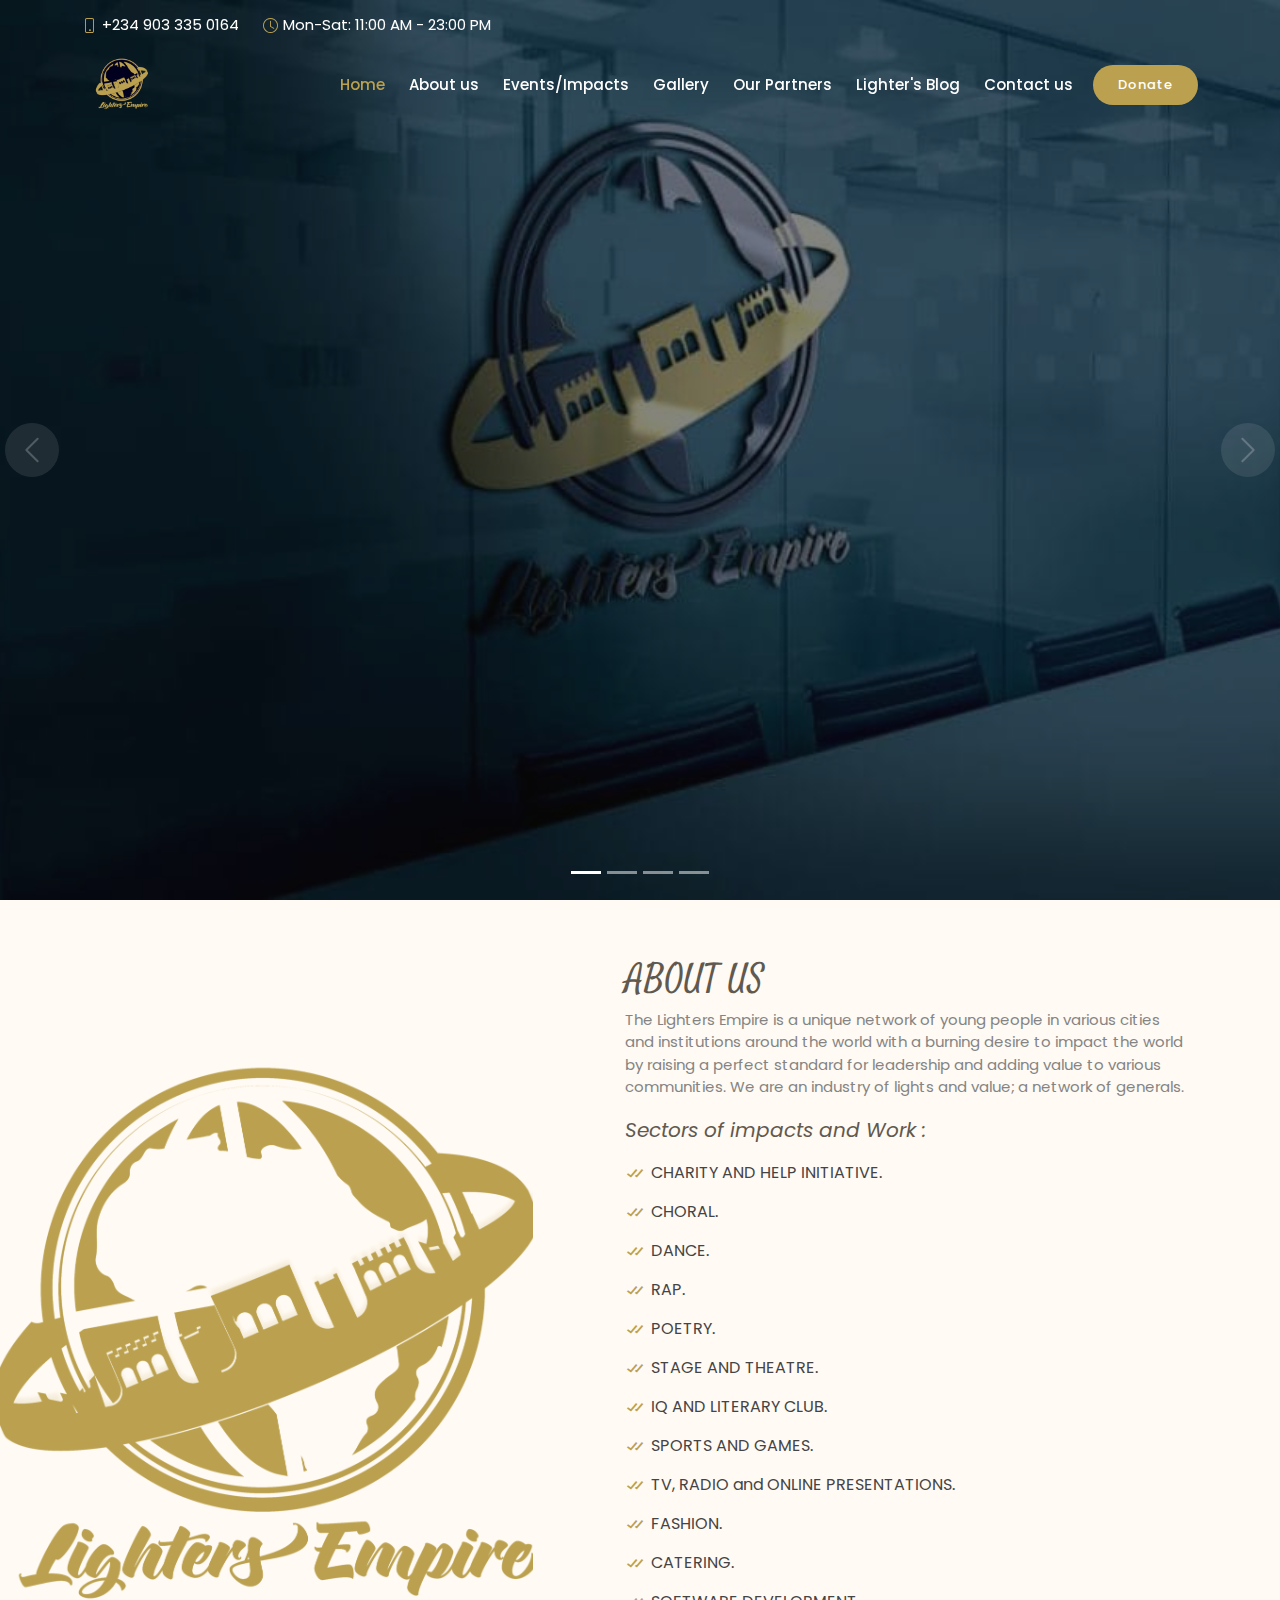
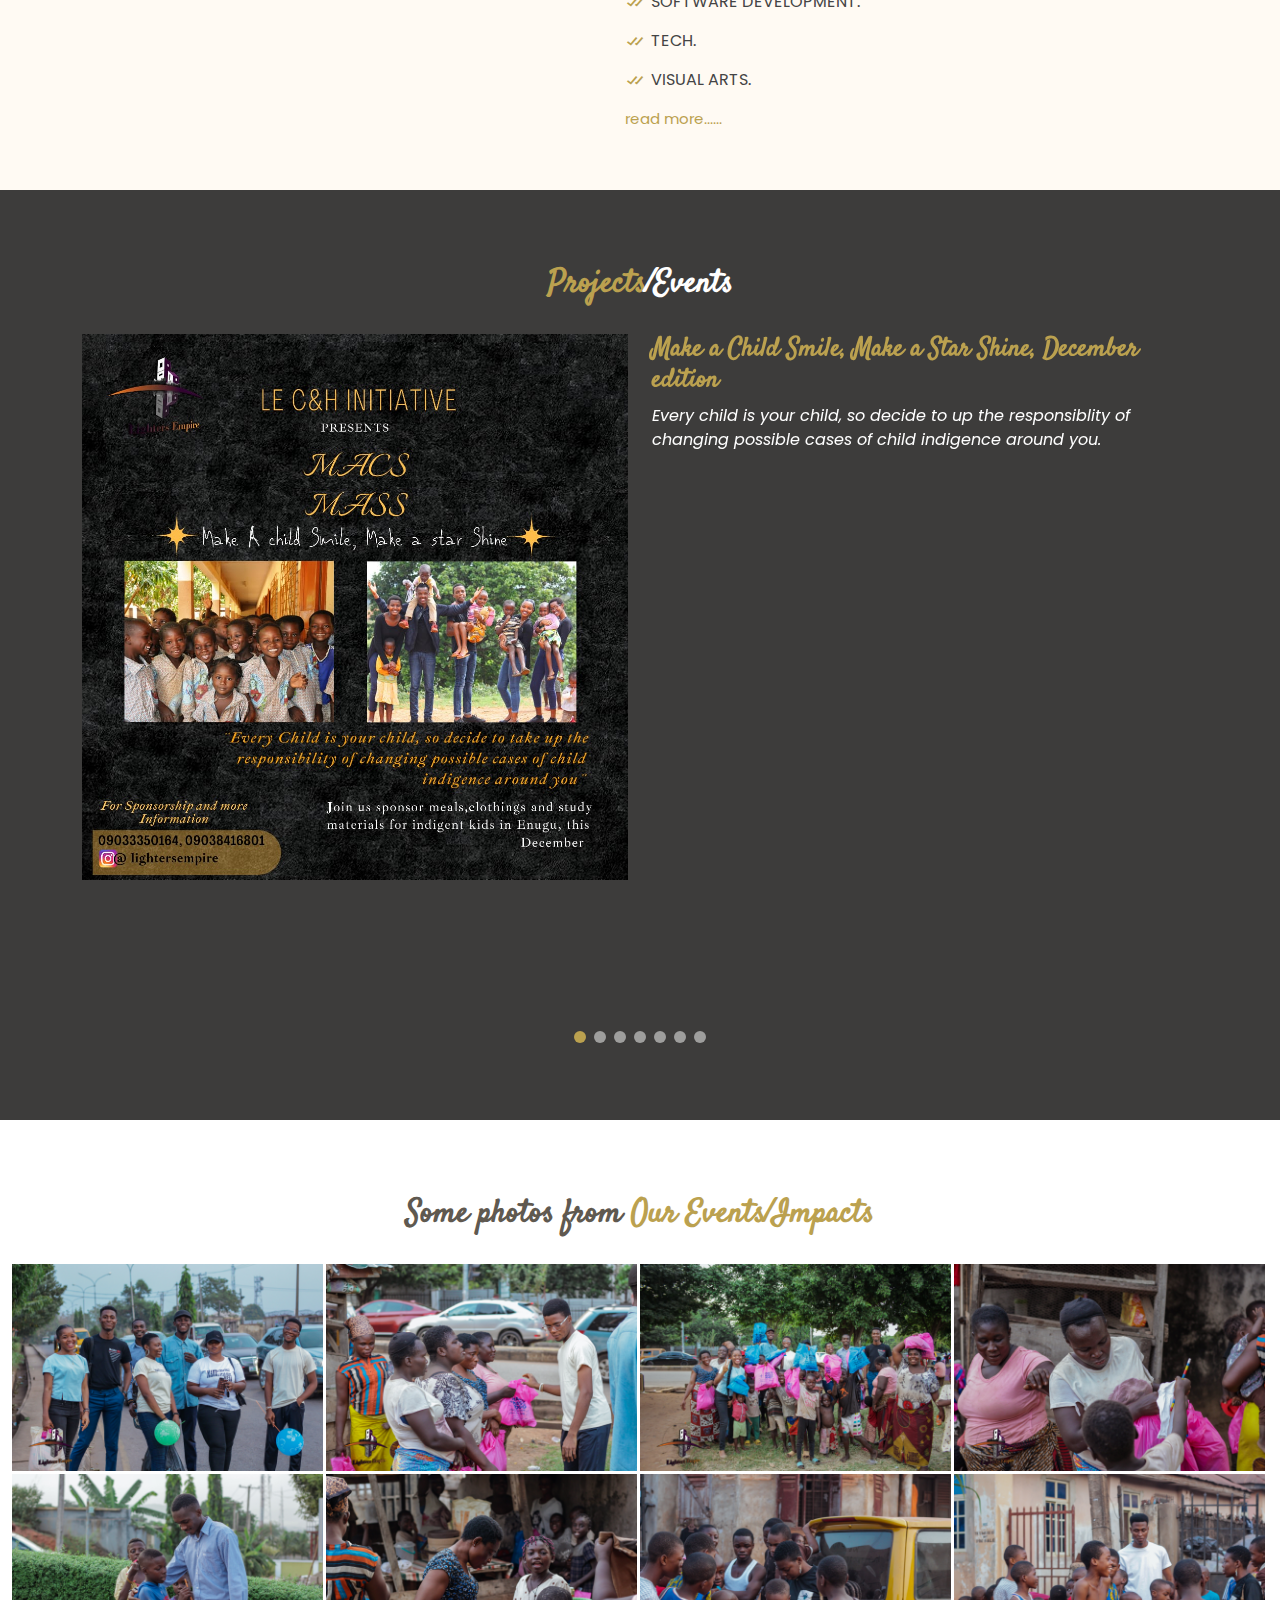
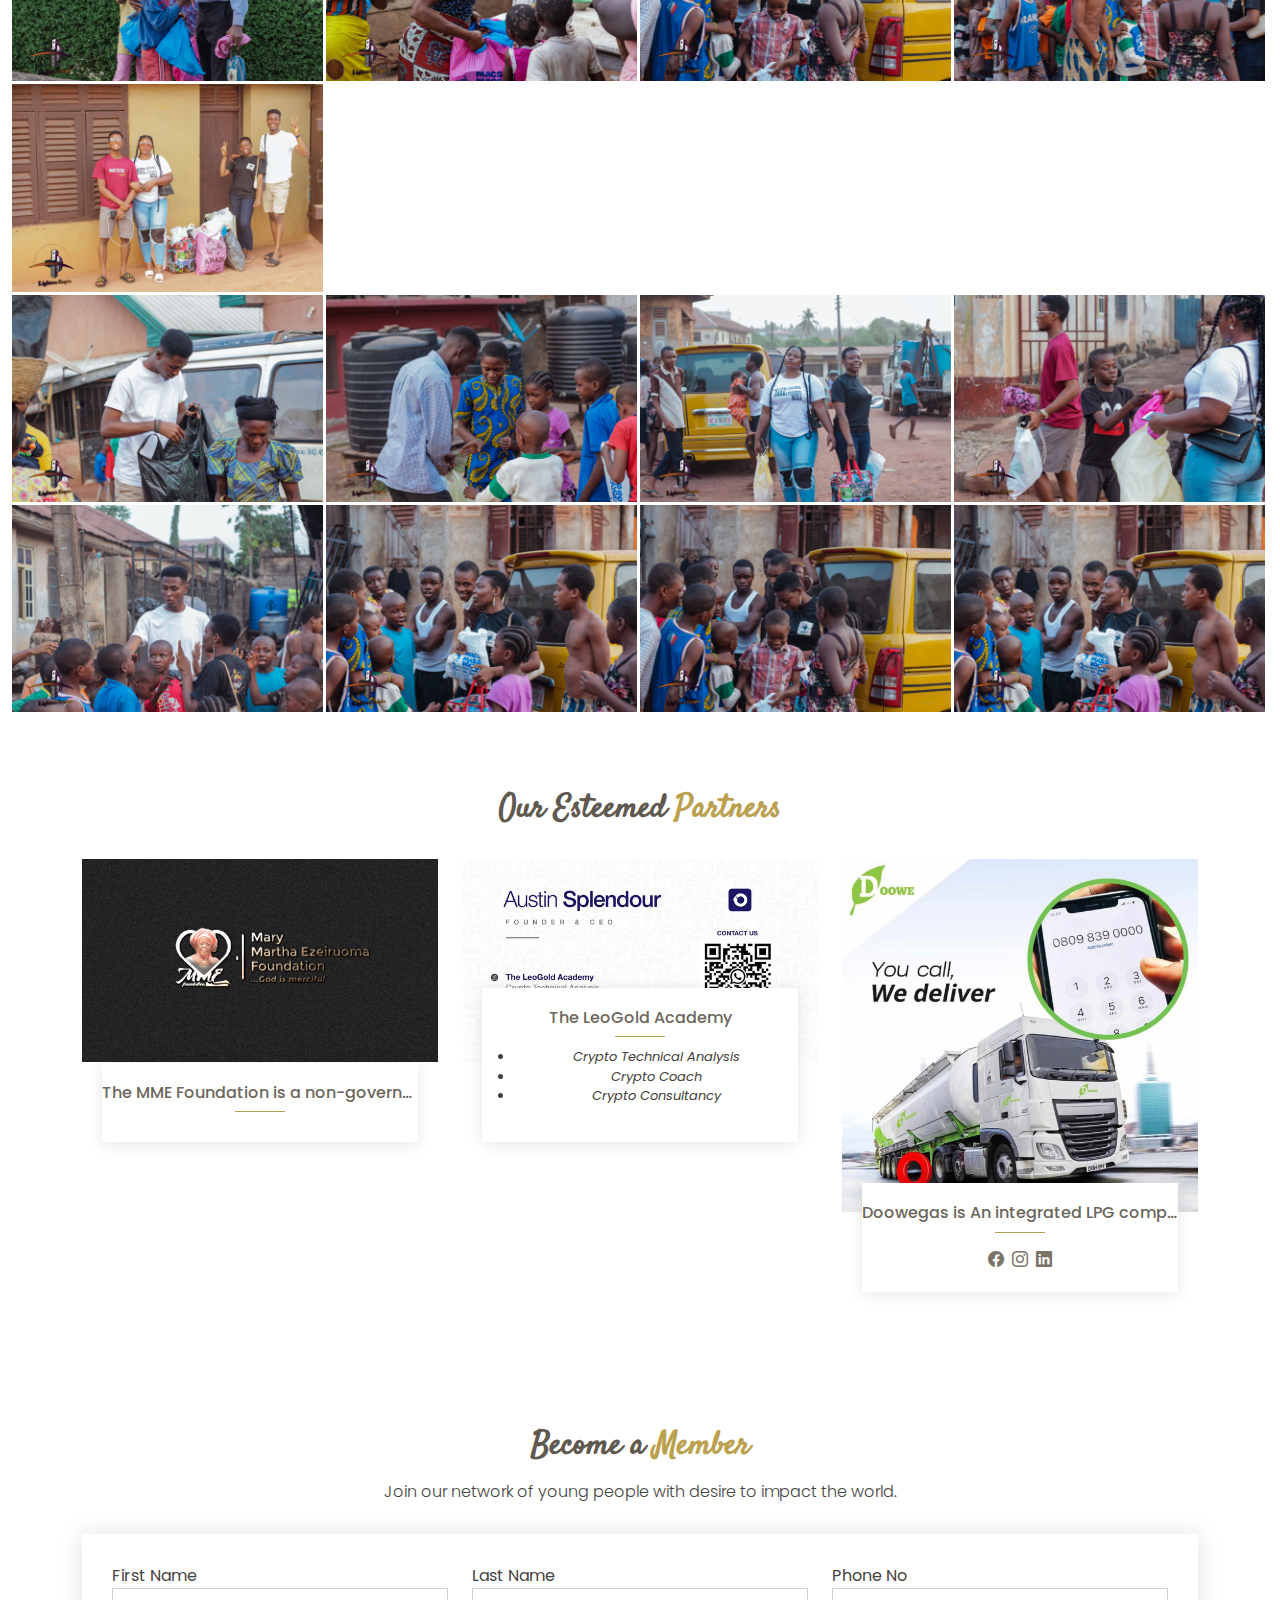
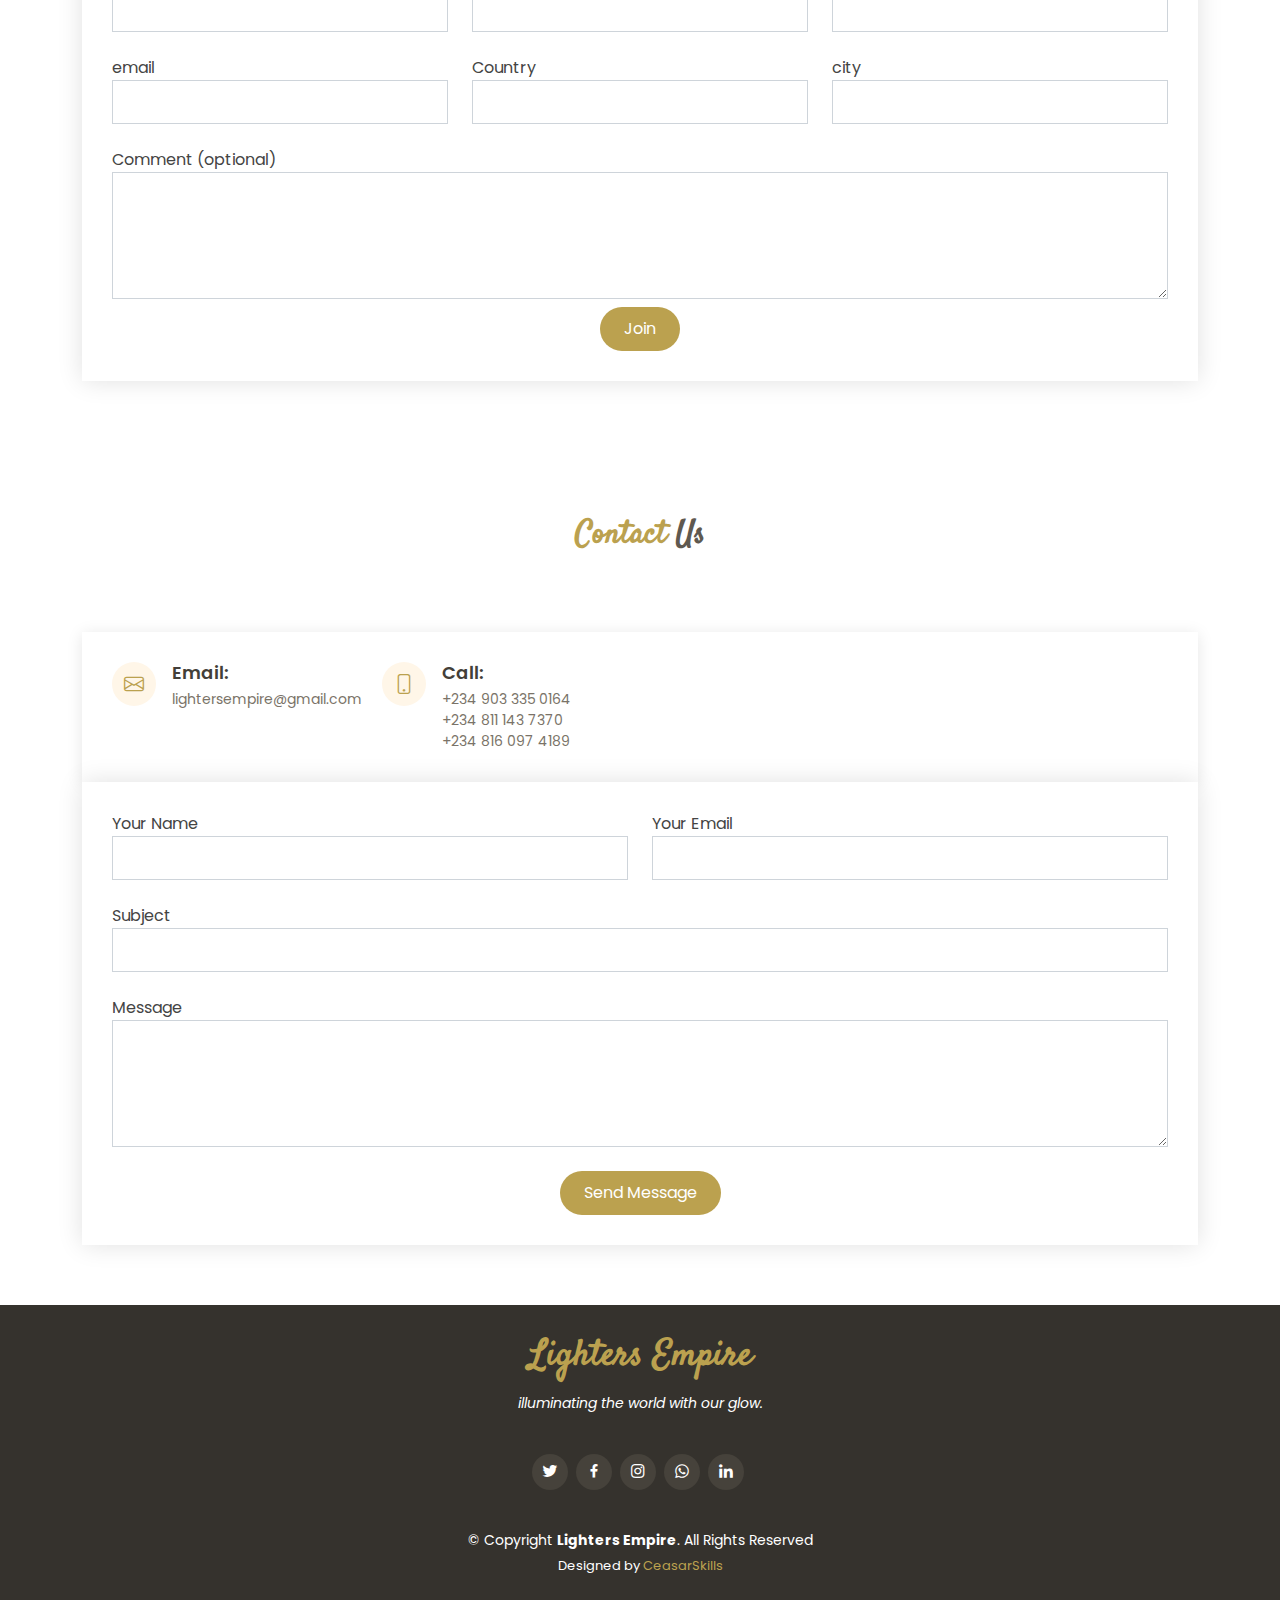
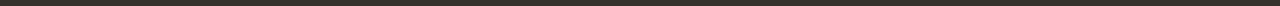
==== index.html @ b0be0401 "initial commit" ====
<!DOCTYPE html>
<html lang="en">

<head>
  <meta charset="utf-8">
  <meta content="width=device-width, initial-scale=1.0" name="viewport">

  <title>Lighters Empire</title>
  <meta content="" name="description">
  <meta content="" name="keywords">

  <!-- Favicons -->
  <link rel="apple-touch-icon" sizes="180x180" href="assets/img/apple-touch-icon.png">
  <link rel="icon" type="image/png" sizes="32x32" href="assets/img/favicon-32x32.png">
  <link rel="icon" type="image/png" sizes="16x16" href="assets/img/favicon-16x16.png">


  <!-- Google Fonts -->
  <link
    href="https://fonts.googleapis.com/css?family=Poppins:300,300i,400,400i,600,600i,700,700i|Satisfy|Comic+Neue:300,300i,400,400i,700,700i"
    rel="stylesheet">

  <!-- Vendor CSS Files -->
  <link href="assets/vendor/animate.css/animate.min.css" rel="stylesheet">
  <link href="assets/vendor/bootstrap/css/bootstrap.min.css" rel="stylesheet">
  <link href="assets/vendor/bootstrap-icons/bootstrap-icons.css" rel="stylesheet">
  <link href="assets/vendor/boxicons/css/boxicons.min.css" rel="stylesheet">
  <link href="assets/vendor/glightbox/css/glightbox.min.css" rel="stylesheet">
  <link href="assets/vendor/swiper/swiper-bundle.min.css" rel="stylesheet">

  <!-- Template Main CSS File -->
  <link href="assets/css/style.css" rel="stylesheet">

  <!-- =======================================================
  * Template Name: Delicious - v4.7.1
  * Template URL: https://bootstrapmade.com/delicious-free-restaurant-bootstrap-theme/
  * Author: BootstrapMade.com
  * License: https://bootstrapmade.com/license/
  ======================================================== -->
</head>

<body>

  <!-- ======= Top Bar ======= -->
  <section id="topbar" class="d-flex align-items-center fixed-top topbar-transparent">
    <div class="container-fluid container-xl d-flex align-items-center justify-content-center justify-content-lg-start">
      <i class="bi bi-phone d-flex align-items-center"><span>+234 903 335 0164</span></i>
      <i class="bi bi-clock ms-4 d-none d-lg-flex align-items-center"><span>Mon-Sat: 11:00 AM - 23:00 PM</span></i>
    </div>
  </section>

  <!-- ======= Header ======= -->
  <header id="header" class="fixed-top d-flex align-items-center header-transparent">
    <div class="container-fluid container-xl d-flex align-items-center justify-content-between">

      <div class="logo me-auto">
        <!-- <h1><a href="index.html"><img src="assets/img/new logo.png" alt="" srcset=""
              style="width:100px; height:80px;"></a></h1> -->
        <!-- Uncomment below if you prefer to use an image logo -->
        <a href="index.html"><img src="assets/img/LE2 (g)-1.png" alt="" class="img-fluid"></a>
      </div>

      <nav id="navbar" class="navbar order-last order-lg-0">
        <ul>
          <li><a class="nav-link scrollto active" href="#hero">Home</a></li>
          <li><a class="nav-link scrollto" href="About.html">About us</a></li>
          <li><a class="nav-link scrollto" href="#events">Events/Impacts</a></li>
          <li><a class="nav-link scrollto" href="#gallery">Gallery</a></li>
          <li><a class="nav-link scrollto" href="#partners">Our Partners</a></li>
          <li><a class="nav-link scrollto" href="#gallery">Lighter's Blog</a></li>
          <!-- <li class="dropdown"><a href="#"><span>Drop Down</span> <i class="bi bi-chevron-down"></i></a>
            <ul>
              <li><a href="#">Drop Down 1</a></li>
              <li class="dropdown"><a href="#"><span>Deep Drop Down</span> <i class="bi bi-chevron-right"></i></a>
                <ul>
                  <li><a href="#">Deep Drop Down 1</a></li>
                  <li><a href="#">Deep Drop Down 2</a></li>
                  <li><a href="#">Deep Drop Down 3</a></li>
                  <li><a href="#">Deep Drop Down 4</a></li>
                  <li><a href="#">Deep Drop Down 5</a></li>
                </ul>
              </li>
              <li><a href="#">Drop Down 2</a></li>
              <li><a href="#">Drop Down 3</a></li>
              <li><a href="#">Drop Down 4</a></li>
            </ul>
          </li> -->
          <li><a class="nav-link scrollto" href="#contact">Contact us</a></li>
        </ul>
        <i class="bi bi-list mobile-nav-toggle"></i>
      </nav><!-- .navbar -->

      <a href="#book-a-table" class="book-a-table-btn scrollto">Donate</a>

    </div>
  </header><!-- End Header -->

  <!-- ======= Hero Section ======= -->
  <section id="hero">
    <div class="hero-container">
      <div id="heroCarousel" data-bs-interval="5000" class="carousel slide carousel-fade" data-bs-ride="carousel">

        <ol class="carousel-indicators" id="hero-carousel-indicators"></ol>

        <div class="carousel-inner" role="listbox">

          <!-- Slide 1 -->
          <div class="carousel-item active" style=" background-image: url(assets/img/slide/lightersEmpire-bg1.jpg);">
            <div class="carousel-container">
              <div class="carousel-content">
                <!-- <h2 class="animate__animated animate__fadeInDown"><span>Delicious</span> Restaurant</h2>
                <p class="animate__animated animate__fadeInUp">Ut velit est quam dolor ad a aliquid qui aliquid. Sequi
                  ea ut et est quaerat sequi nihil ut aliquam. Occaecati alias dolorem mollitia ut. Similique ea
                  voluptatem. Esse doloremque accusamus repellendus deleniti vel. Minus et tempore modi architecto.</p>
                <div>
                  <a href="#menu" class="btn-menu animate__animated animate__fadeInUp scrollto">Our Menu</a>
                  <a href="#book-a-table" class="btn-book animate__animated animate__fadeInUp scrollto">Book a Table</a>
                </div> -->
              </div>
            </div>
          </div>

          <!-- Slide 2 -->
          <div class="carousel-item" style="background-image: url(assets/img/slide/_MG_2545.jpg);">
            <div class="carousel-container">
              <div class="carousel-content">
                <!-- <h2 class="animate__animated animate__fadeInDown">Lorem Ipsum Dolor</h2>
                <p class="animate__animated animate__fadeInUp">Ut velit est quam dolor ad a aliquid qui aliquid. Sequi
                  ea ut et est quaerat sequi nihil ut aliquam. Occaecati alias dolorem mollitia ut. Similique ea
                  voluptatem. Esse doloremque accusamus repellendus deleniti vel. Minus et tempore modi architecto.</p>
                <div>
                  <a href="#menu" class="btn-menu animate__animated animate__fadeInUp scrollto">Our Menu</a>
                  <a href="#book-a-table" class="btn-book animate__animated animate__fadeInUp scrollto">Book a Table</a>
                </div> -->
              </div>
            </div>
          </div>

          <!-- Slide 3 -->
          <div class="carousel-item" style="background-image: url(assets/img/slide/IMG_5822.jpg);">
            <div class="carousel-container">
              <div class="carousel-content">
                <!-- <h2 class="animate__animated animate__fadeInDown">Sequi ea ut et est quaerat</h2>
                <p class="animate__animated animate__fadeInUp">Ut velit est quam dolor ad a aliquid qui aliquid. Sequi
                  ea ut et est quaerat sequi nihil ut aliquam. Occaecati alias dolorem mollitia ut. Similique ea
                  voluptatem. Esse doloremque accusamus repellendus deleniti vel. Minus et tempore modi architecto.</p>
                <div>
                  <a href="#menu" class="btn-menu animate__animated animate__fadeInUp scrollto">Our Menu</a>
                  <a href="#book-a-table" class="btn-book animate__animated animate__fadeInUp scrollto">Book a Table</a>
                </div> -->
              </div>
            </div>
          </div>

          <!-- Slide 4 -->
          <div class="carousel-item" style="background-image: url(assets/img/slide/IMG_5807.jpg);">
            <div class="carousel-container">
              <div class="carousel-content">
                <!-- <h2 class="animate__animated animate__fadeInDown">Sequi ea ut et est quaerat</h2>
                            <p class="animate__animated animate__fadeInUp">Ut velit est quam dolor ad a aliquid qui aliquid. Sequi
                              ea ut et est quaerat sequi nihil ut aliquam. Occaecati alias dolorem mollitia ut. Similique ea
                              voluptatem. Esse doloremque accusamus repellendus deleniti vel. Minus et tempore modi architecto.</p>
                            <div>
                              <a href="#menu" class="btn-menu animate__animated animate__fadeInUp scrollto">Our Menu</a>
                              <a href="#book-a-table" class="btn-book animate__animated animate__fadeInUp scrollto">Book a Table</a>
                            </div> -->
              </div>
            </div>
          </div>

        </div>

        <a class="carousel-control-prev" href="#heroCarousel" role="button" data-bs-slide="prev">
          <span class="carousel-control-prev-icon bi bi-chevron-left" aria-hidden="true"></span>
        </a>

        <a class="carousel-control-next" href="#heroCarousel" role="button" data-bs-slide="next">
          <span class="carousel-control-next-icon bi bi-chevron-right" aria-hidden="true"></span>
        </a>

      </div>
    </div>
  </section><!-- End Hero -->

  <main id="main">

    <!-- ======= About Section ======= -->
    <section id="about" class="about">
      <div class="container-fluid">

        <div class="row">

          <div class="col-lg-5 align-items-stretch video-box"
            style='background-image: url("assets/img/20220707_114713.png");'>
            <!-- <a href="https://www.youtube.com/watch?v=jDDaplaOz7Q" class="venobox play-btn mb-4" data-vbtype="video"
              data-autoplay="true"></a> -->
          </div>

          <div class="col-lg-7 d-flex flex-column justify-content-center align-items-stretch">

            <div class="content">
              <h3>ABOUT US</strong></h3>
              <p>
                The Lighters Empire is a unique network of young people in various cities and institutions around the
                world with a burning desire to impact the world by raising a perfect standard for leadership and adding
                value to various communities. We are an industry of lights and value; a network of generals.
              </p>
              <p class="fst-italic" style="font-size: 20px; color: #5f5950">
                Sectors of impacts and Work :
              </p>
              <ul>
                <li><i class="bx bx-check-double"></i>CHARITY AND HELP INITIATIVE.</li>
                <li><i class="bx bx-check-double"></i>CHORAL.</li>
                <li><i class="bx bx-check-double"></i> DANCE.</li>
                <li><i class="bx bx-check-double"></i>RAP.</li>
                <li><i class="bx bx-check-double"></i>POETRY.</li>
                <li><i class="bx bx-check-double"></i>STAGE AND THEATRE.</li>
                <li><i class="bx bx-check-double"></i>IQ AND LITERARY CLUB.</li>
                <li><i class="bx bx-check-double"></i>SPORTS AND GAMES.</li>
                <li><i class="bx bx-check-double"></i>TV, RADIO and ONLINE PRESENTATIONS.</li>
                <li><i class="bx bx-check-double"></i>FASHION.</li>
                <li><i class="bx bx-check-double"></i>CATERING.</li>
                <li><i class="bx bx-check-double"></i>SOFTWARE DEVELOPMENT.</li>
                <li><i class="bx bx-check-double"></i>TECH.</li>
                <li><i class="bx bx-check-double"></i>VISUAL ARTS.</li>
              </ul>
              <p>
                <a href="about.html"> read more......</a>
              </p>
            </div>

          </div>

        </div>

      </div>
    </section><!-- End About Section -->

    <!-- ======= Whu Us Section ======= -->
    <!-- <section id="why-us" class="why-us">
      <div class="container">

        <div class="section-title">
          <h2>Why choose <span>Our Restaurant</span></h2>
          <p>Ut possimus qui ut temporibus culpa velit eveniet modi omnis est adipisci expedita at voluptas atque vitae
            autem.</p>
        </div>

        <div class="row">

          <div class="col-lg-4">
            <div class="box">
              <span>01</span>
              <h4>Lorem Ipsum</h4>
              <p>Ulamco laboris nisi ut aliquip ex ea commodo consequat. Et consectetur ducimus vero placeat</p>
            </div>
          </div>

          <div class="col-lg-4 mt-4 mt-lg-0">
            <div class="box">
              <span>02</span>
              <h4>Repellat Nihil</h4>
              <p>Dolorem est fugiat occaecati voluptate velit esse. Dicta veritatis dolor quod et vel dire leno para
                dest</p>
            </div>
          </div>

          <div class="col-lg-4 mt-4 mt-lg-0">
            <div class="box">
              <span>03</span>
              <h4> Ad ad velit qui</h4>
              <p>Molestiae officiis omnis illo asperiores. Aut doloribus vitae sunt debitis quo vel nam quis</p>
            </div>
          </div>

        </div>

      </div>
    </section> End Whu Us Section -->



    <!-- ======= Events Section ======= -->
    <section id="events" class="events">
      <div class="container">

        <div class="section-title">
          <h2><span>Projects</span>/Events</h2>
        </div>

        <div class="events-slider swiper">
          <div class="swiper-wrapper">

            <div class="swiper-slide">
              <div class="row event-item">
                <div class="col-lg-6">
                  <img src="assets/img/fliers/IMG-20220718-WA0005.jpg" class="img-fluid" alt="">
                </div>
                <div class="col-lg-6 pt-4 pt-lg-0 content">
                  <h3>Make a Child Smile, Make a Star Shine, December edition</h3>
                  <p class="fst-italic">
                    Every child is your child, so decide to up the responsiblity of changing possible cases of child
                    indigence around you.
                </div>
              </div>
            </div><!-- End testimonial item -->

            <div class="swiper-slide">
              <div class="row event-item">
                <div class="col-lg-6">
                  <img src="assets/img/fliers/IMG-20220718-WA0007.jpg" class="img-fluid" alt="">
                </div>
                <div class="col-lg-6 pt-4 pt-lg-0 content">
                  <h3>Make a Child Smile, Make a Star Shine, Summer edition</h3>
                  <p class="fst-italic">
                    Create a beautiful world by taking a step in changing possible cases of child
                    indigence around you.
                  </p>
                </div>
              </div>
            </div><!-- End testimonial item -->

            <div class="swiper-slide">
              <div class="row event-item">
                <div class="col-lg-6">
                  <img src="assets/img/fliers/IMG-20220718-WA0008.jpg" class="img-fluid" alt="">
                </div>
                <div class="col-lg-6 pt-4 pt-lg-0 content">
                  <h3>Make a Child Smile, Make a Star Shine,Mega Christmas Family Edition</h3>
                  <p class="fst-italic">
                    A step taken today to bring light and love to the hearts of peopl can alter a decision in the
                    future.
                  </p>
                  <ul>
                    <li><i class="bi bi-check-circle"></i> Special Macs Mass Treat for Kids.</li>
                    <li><i class="bi bi-check-circle"></i> Business support to indigent families.
                    </li>
                    <li><i class="bi bi-check-circle"></i> Free Medical Services.</li>
                    <li><i class="bi bi-check-circle"></i> Back to school campaign.</li>
                    <li><i class="bi bi-check-circle"></i> Skill acquisition etc.</li>
                  </ul>
                </div>
              </div>
            </div><!-- End testimonial item -->


            <div class="swiper-slide">
              <div class="row event-item">
                <div class="col-lg-6">
                  <img src="assets/img/fliers/IMG-20220718-WA0009.jpg" class="img-fluid" alt="">
                </div>
                <div class="col-lg-6 pt-4 pt-lg-0 content">
                  <h3>GRILLED</h3>
                  <p>A special culinary class</p>

                  <p class="fst-italic">
                    SPECIAL PACKAGE ON HOW TO MAKE :
                  </p>
                  <ul>
                    <li><i class="bi bi-check-circle"></i> BASMATI RICE.</li>
                    <li><i class="bi bi-check-circle"></i> FRIED RICE.
                    </li>
                    <li><i class="bi bi-check-circle"></i> VANILLA QUEEN CAKE.</li>
                    <li><i class="bi bi-check-circle"></i> BUTTER CAKE.</li>
                    <li><i class="bi bi-check-circle"></i> DECORATION.</li>
                    <li><i class="bi bi-check-circle"></i> MEAT PIE.</li>
                  </ul>
                </div>
              </div>
            </div><!-- End testimonial item -->

            <div class="swiper-slide">
              <div class="row event-item">
                <div class="col-lg-6">
                  <img src="assets/img/fliers/IMG-20220718-WA0010.jpg" class="img-fluid" alt="">
                </div>
                <div class="col-lg-6 pt-4 pt-lg-0 content">
                  <h3>THE ORIENTATION COURSE (virtual course)</h3>
                  <p class="fst-italic">A one week Skill Development and Training</p>
                </div>
              </div>
            </div><!-- End testimonial item -->

            <div class="swiper-slide">
              <div class="row event-item">
                <div class="col-lg-6">
                  <img src="assets/img/fliers/IMG-20220718-WA0012.jpg" class="img-fluid" alt="">
                </div>
                <div class="col-lg-6 pt-4 pt-lg-0 content">
                  <h3>MUSIC 'N' YOU </h3>
                  <p class="fst-italic">
                    A three week online training on:
                  </p>
                  <ul>
                    <li><i class="bi bi-check-circle"></i> Vocal Development and Coaching.</li>
                    <li><i class="bi bi-check-circle"></i> Live staged performances and lots more.
                    </li>
                  </ul>
                </div>
              </div>
            </div><!-- End testimonial item -->

            <div class="swiper-slide">
              <div class="row event-item">
                <div class="col-lg-6">
                  <img src="assets/img/fliers/IMG-20220718-WA0008.jpg" class="img-fluid" alt="">
                </div>
                <div class="col-lg-6 pt-4 pt-lg-0 content">
                  <h3>Games in the Ghetto GIG edition</h3>
                  <p class="fst-italic">
                    This Edition Features:
                  </p>
                  <ul>
                    <li><i class="bi bi-check-circle"></i> Special Macs Mass Treat for Kids.</li>
                    <li><i class="bi bi-check-circle"></i> Games and Sporting Activities for Kids.
                    </li>
                    <li><i class="bi bi-check-circle"></i> Free Medical Services.</li>
                    <li><i class="bi bi-check-circle"></i> Back to School campaign and lots more</li>
                  </ul>
                </div>
              </div>
            </div><!-- End testimonial item -->

          </div>
          <div class="swiper-pagination"></div>
        </div>

      </div>
    </section><!-- End Events Section -->


    <!-- ======= Gallery Section ======= -->
    <section id="gallery" class="gallery">
      <div class="container-fluid">

        <div class="section-title">
          <h2>Some photos from <span>Our Events/Impacts</span></h2>
          <!-- <p>Ut possimus qui ut temporibus culpa velit eveniet modi omnis est adipisci expedita at voluptas atque vitae
            autem.</p> -->
        </div>

        <div class="row g-0">

          <div class="col-lg-3 col-md-4">
            <div class="gallery-item">
              <a href="assets/img/gallery/IMG_5843.jpg" class="gallery-lightbox">
                <img src="assets/img/gallery/IMG_5843.jpg" alt="" class="img-fluid">
              </a>
            </div>
          </div>

          <div class="col-lg-3 col-md-4">
            <div class="gallery-item">
              <a href="assets/img/gallery/IMG_5780.jpg" class="gallery-lightbox">
                <img src="assets/img/gallery/IMG_5780.jpg" alt="" class="img-fluid">
              </a>
            </div>
          </div>

          <div class="col-lg-3 col-md-4">
            <div class="gallery-item">
              <a href="assets/img/gallery/IMG_5801.jpg" class="gallery-lightbox">
                <img src="assets/img/gallery/IMG_5801.jpg" alt="" class="img-fluid">
              </a>
            </div>
          </div>

          <div class="col-lg-3 col-md-4">
            <div class="gallery-item">
              <a href="assets/img/gallery/IMG_5807.jpg" class="gallery-lightbox">
                <img src="assets/img/gallery/IMG_5807.jpg" alt="" class="img-fluid">
              </a>
            </div>
          </div>

          <div class="col-lg-3 col-md-4">
            <div class="gallery-item">
              <a href="assets/img/gallery/IMG_5828.jpg" class="gallery-lightbox">
                <img src="assets/img/gallery/IMG_5828.jpg" alt="" class="img-fluid">
              </a>
            </div>
          </div>

          <div class="col-lg-3 col-md-4">
            <div class="gallery-item">
              <a href="assets/img/gallery/IMG_5810.jpg" class="gallery-lightbox">
                <img src="assets/img/gallery/IMG_5810.jpg" alt="" class="img-fluid">
              </a>
            </div>
          </div>

          <div class="col-lg-3 col-md-4">
            <div class="gallery-item">
              <a href="assets/img/gallery/IMG_5892.jpg" class="gallery-lightbox">
                <img src="assets/img/gallery/IMG_5892.jpg" alt="" class="img-fluid">
              </a>
            </div>
          </div>

          <div class="col-lg-3 col-md-4">
            <div class="gallery-item">
              <a href="assets/img/gallery/IMG_5889.jpg" class="gallery-lightbox">
                <img src="assets/img/gallery/IMG_5889.jpg" alt="" class="img-fluid">
              </a>
            </div>
          </div>

          <div class="col-lg-3 col-md-4">
            <div class="gallery-item">
              <a href="assets/img/gallery/IMG_5858.jpg" class="gallery-lightbox">
                <img src="assets/img/gallery/IMG_5858.jpg" alt="" class=" img-fluid">
              </a>
            </div>
          </div>

          <div class="col-lg-3 col-md-4">
            <div class="gallery-item">
              <a href="assets/img/gallery/_MG_2669.jpg" class="gallery-lightbox">
                <img src="assets/img/gallery/_MG_2669.jpg" alt="" class=" img-fluid">
              </a>
            </div>
          </div>

          <div class="col-lg-3 col-md-4">
            <div class="gallery-item">
              <a href="assets/img/gallery/_MG_2545.jpg" class="gallery-lightbox">
                <img src="assets/img/gallery/_MG_2545.jpg" alt="" class=" img-fluid">
              </a>
            </div>
          </div>

          <div class="col-lg-3 col-md-4">
            <div class="gallery-item">
              <a href="assets/img/gallery/_MG_2688-2.jpg" class="gallery-lightbox">
                <img src="assets/img/gallery/_MG_2688-2.jpg" alt="" class=" img-fluid">
              </a>
            </div>
          </div>

          <div class="col-lg-3 col-md-4">
            <div class="gallery-item">
              <a href="assets/img/gallery/IMG_5866.jpg" class="gallery-lightbox">
                <img src="assets/img/gallery/IMG_5866.jpg" alt="" class=" img-fluid">
              </a>
            </div>
          </div>

          <div class="col-lg-3 col-md-4">
            <div class="gallery-item">
              <a href="assets/img/gallery/IMG_5872.jpg" class="gallery-lightbox">
                <img src="assets/img/gallery/IMG_5872.jpg" alt="" class=" img-fluid">
              </a>
            </div>
          </div>

          <div class="col-lg-3 col-md-4">
            <div class="gallery-item">
              <a href="assets/img/gallery/IMG_5879.jpg" class="gallery-lightbox">
                <img src="assets/img/gallery/IMG_5879.jpg" alt="" class=" img-fluid">
              </a>
            </div>
          </div>

          <div class="col-lg-3 col-md-4">
            <div class="gallery-item">
              <a href="assets/img/gallery/IMG_5882.jpg" class="gallery-lightbox">
                <img src="assets/img/gallery/IMG_5882.jpg" alt="" class=" img-fluid">
              </a>
            </div>
          </div>

          <div class="col-lg-3 col-md-4">
            <div class="gallery-item">
              <a href="assets/img/gallery/IMG_5885.jpg" class="gallery-lightbox">
                <img src="assets/img/gallery/IMG_5885.jpg" alt="" class=" img-fluid">
              </a>
            </div>
          </div>

          <div class="col-lg-3 col-md-4">
            <div class="gallery-item">
              <a href="assets/img/gallery/IMG_5890.jpg" class="gallery-lightbox">
                <img src="assets/img/gallery/IMG_5890.jpg" alt="" class=" img-fluid">
              </a>
            </div>
          </div>

          <div class="col-lg-3 col-md-4">
            <div class="gallery-item">
              <a href="assets/img/gallery/IMG_5892.jpg" class="gallery-lightbox">
                <img src="assets/img/gallery/IMG_5892.jpg" alt="" class=" img-fluid">
              </a>
            </div>
          </div>

          <div class="col-lg-3 col-md-4">
            <div class="gallery-item">
              <a href="assets/img/gallery/IMG_5890.jpg" class="gallery-lightbox">
                <img src="assets/img/gallery/IMG_5890.jpg" alt="" class=" img-fluid">
              </a>
            </div>
          </div>



        </div>

      </div>
    </section><!-- End Gallery Section -->

    <!-- ======= Chefs Section ======= -->
    <section id="partners" class="chefs">
      <div class="container">

        <div class="section-title">
          <h2>Our Esteemed <span>Partners</span></h2>
          <!-- <p>Ut possimus qui ut temporibus culpa velit eveniet modi omnis est adipisci expedita at voluptas atque vitae
            autem.</p> -->
        </div>

        <div class="row">

          <div class="col-lg-4 col-md-6">
            <div class="member">
              <div class="pic">
                <a href="assets/img/chefs/Business card.jpg" class="gallery-lightbox"><img
                    src="assets/img/chefs/Business card.jpg" class="img-fluid" alt=""></a>
                <!-- <img src="assets/img/chefs/Business card.jpg" class="img-fluid" alt=""> -->
              </div>
              <div class="member-info">
                <h4 class="partner">The MME
                  Foundation is a
                  non-governmental organization in Nigeria which focuses basically on
                  providing financial support
                  to curb off hospital/medical fees for invalids/patients with inability to clear off their debts and
                  also catering for
                  indigent aged persons.</h4>
                <!-- <div class="social">
                  <a href=""><i class="bi bi-phone"></i></a>
                  <a href=""><i class="bi bi-facebook"></i></a>
                  <a href=""><i class="bi bi-instagram"></i></a>
                  <a href=""><i class="bi bi-linkedin"></i></a>
                </div> -->
              </div>
            </div>
          </div>

          <div class="col-lg-4 col-md-6">
            <div class="member">
              <div class="pic">
                <a href="assets/img/chefs/splendor.jpeg" class="gallery-lightbox"><img
                    src="assets/img/chefs/splendor.jpeg" class="img-fluid" alt=""></a>
              </div>
              <div class="member-info">
                <h4>The LeoGold Academy</h4>
                <span>
                  <ul>
                    <li>Crypto Technical Analysis</li>
                    <li>Crypto Coach</li>
                    <li>Crypto Consultancy</li>
                  </ul>
                </span>
                <!-- <div class="social">
                  <a href=""><i class="bi bi-twitter"></i></a>
                  <a href=""><i class="bi bi-facebook"></i></a>
                  <a href=""><i class="bi bi-instagram"></i></a>
                  <a href=""><i class="bi bi-linkedin"></i></a>
                </div> -->
              </div>
            </div>
          </div>

          <div class="col-lg-4 col-md-6">
            <div class="member">
              <div class="pic"><a href="assets/img/chefs/idowu.jpeg" class="gallery-lightbox"><img
                    src="assets/img/chefs/idowu.jpeg" class="img-fluid" alt=""></a></div>
              <div class="member-info">
                <h4 class="partner">Doowegas is An integrated LPG company with core competence of LPG retailing, LPG
                  plant construction
                  and
                  installation,Logistics solution and integrated project management.</h4>
                <div class="social">
                  <!-- <a href=""><i class="bi bi-twitter"></i></a> -->
                  <a href="https://www.facebook.com/doowegas/"><i class="bi bi-facebook"></i></a>
                  <a href="https://instagram.com/doowegas?igshid=YmMyMTA2M2Y="><i class="bi bi-instagram"></i></a>
                  <a href="https://www.linkedin.com/company/doowe"><i class="bi bi-linkedin"></i></a>
                </div>
              </div>
            </div>
          </div>

        </div>

      </div>
    </section><!-- End Chefs Section -->


    <!-- ======= Book A Table Section ======= -->
    <section id="book-a-table" class="book-a-table">
      <div class="container">

        <div class="section-title">
          <h2>Become a <span>Member</span></h2>
          <p>Join our network of young people with desire to impact the world.</p>
        </div>

        <form action="forms/book-a-table.php" method="post" role="form" class="php-email-form">
          <div class="row">
            <div class="col-lg-4 col-md-6 form-group">
              <label for="fname">First Name</label>
              <input type="text" name="fname" class="form-control" id="fname" data-rule="minlen:4"
                data-msg="Please enter at least 4 chars">
              <div class="validate"></div>
            </div>
            <div class="col-lg-4 col-md-6 form-group mt-3 mt-md-0">
              <label for="lname">Last Name</label>
              <input type="text" class="form-control" name="lname" id="lname" data-rule="email"
                data-msg="Please enter a valid email">
              <div class="validate"></div>
            </div>
            <div class="col-lg-4 col-md-6 form-group mt-3 mt-md-0">
              <label for="phone">Phone No</label>
              <input type="text" class="form-control" name="phone" id="phone" data-rule="minlen:4"
                data-msg="Please enter at least 4 chars">
              <div class="validate"></div>
            </div>
            <div class="col-lg-4 col-md-6 form-group mt-3">
              <label for="email">email</label>
              <input type="email" name="email" class="form-control" id="email" data-rule="minlen:4"
                data-msg="Please enter at least 4 chars">
              <div class="validate"></div>
            </div>
            <div class="col-lg-4 col-md-6 form-group mt-3">
              <label for="country">Country</label>
              <input type="text" class="form-control" name="country" id="country" data-rule="minlen:4"
                data-msg="Please enter at least 4 chars">
              <div class="validate"></div>
            </div>
            <div class="col-lg-4 col-md-6 form-group mt-3">
              <label for="city">city</label>
              <input type="text" class="form-control" name="city" id="people" data-rule="minlen:1"
                data-msg="Please enter at least 1 chars">
              <div class="validate"></div>
            </div>
          </div>
          <div class="form-group mt-3">
            <label for="comment">Comment (optional)</label>
            <textarea class="form-control" name="comment" rows="5"></textarea>
            <div class="validate"></div>
          </div>
          <!-- <div class="mb-3">
            <div class="loading">Loading</div>
            <div class="error-message"></div>
            <div class="sent-message">Your booking request was sent. We will call back or send an Email to confirm your
              reservation. Thank you!</div>
          </div> -->
          <div class="text-center"><button type="submit">Join</button></div>
        </form>

      </div>
    </section><!-- End Book A Table Section -->

    <!-- ======= Testimonials Section ======= -->
    <!-- <section id="testimonials" class="testimonials">
      <div class="container position-relative">

        <div class="testimonials-slider swiper" data-aos="fade-up" data-aos-delay="100">
          <div class="swiper-wrapper">

            <div class="swiper-slide">
              <div class="testimonial-item">
                <img src="assets/img/testimonials/testimonials-1.jpg" class="testimonial-img" alt="">
                <h3>Saul Goodman</h3>
                <h4>Ceo &amp; Founder</h4>
                <div class="stars">
                  <i class="bi bi-star-fill"></i><i class="bi bi-star-fill"></i><i class="bi bi-star-fill"></i><i
                    class="bi bi-star-fill"></i><i class="bi bi-star-fill"></i>
                </div>
                <p>
                  <i class="bx bxs-quote-alt-left quote-icon-left"></i>
                  Proin iaculis purus consequat sem cure digni ssim donec porttitora entum suscipit rhoncus. Accusantium
                  quam, ultricies eget id, aliquam eget nibh et. Maecen aliquam, risus at semper.
                  <i class="bx bxs-quote-alt-right quote-icon-right"></i>
                </p>
              </div>
            </div> -->
    <!-- End testimonial item -->

    <!-- <div class="swiper-slide">
              <div class="testimonial-item">
                <img src="assets/img/testimonials/testimonials-2.jpg" class="testimonial-img" alt="">
                <h3>Sara Wilsson</h3>
                <h4>Designer</h4>
                <div class="stars">
                  <i class="bi bi-star-fill"></i><i class="bi bi-star-fill"></i><i class="bi bi-star-fill"></i><i
                    class="bi bi-star-fill"></i><i class="bi bi-star-fill"></i>
                </div>
                <p>
                  <i class="bx bxs-quote-alt-left quote-icon-left"></i>
                  Export tempor illum tamen malis malis eram quae irure esse labore quem cillum quid cillum eram malis
                  quorum velit fore eram velit sunt aliqua noster fugiat irure amet legam anim culpa.
                  <i class="bx bxs-quote-alt-right quote-icon-right"></i>
                </p>
              </div>
            </div> -->
    <!-- End testimonial item -->

    <!-- <div class="swiper-slide">
      <div class="testimonial-item">
        <img src="assets/img/testimonials/testimonials-3.jpg" class="testimonial-img" alt="">
        <h3>Jena Karlis</h3>
        <h4>Store Owner</h4>
        <div class="stars">
          <i class="bi bi-star-fill"></i><i class="bi bi-star-fill"></i><i class="bi bi-star-fill"></i><i
            class="bi bi-star-fill"></i><i class="bi bi-star-fill"></i>
        </div>
        <p>
          <i class="bx bxs-quote-alt-left quote-icon-left"></i>
          Enim nisi quem export duis labore cillum quae magna enim sint quorum nulla quem veniam duis minim
          tempor labore quem eram duis noster aute amet eram fore quis sint minim.
          <i class="bx bxs-quote-alt-right quote-icon-right"></i>
        </p>
      </div>
    </div> -->
    <!-- End testimonial item -->

    <!-- <div class="swiper-slide">
      <div class="testimonial-item">
        <img src="assets/img/testimonials/testimonials-4.jpg" class="testimonial-img" alt="">
        <h3>Matt Brandon</h3>
        <h4>Freelancer</h4>
        <div class="stars">
          <i class="bi bi-star-fill"></i><i class="bi bi-star-fill"></i><i class="bi bi-star-fill"></i><i
            class="bi bi-star-fill"></i><i class="bi bi-star-fill"></i>
        </div>
        <p>
          <i class="bx bxs-quote-alt-left quote-icon-left"></i>
          Fugiat enim eram quae cillum dolore dolor amet nulla culpa multos export minim fugiat minim velit
          minim dolor enim duis veniam ipsum anim magna sunt elit fore quem dolore labore illum veniam.
          <i class="bx bxs-quote-alt-right quote-icon-right"></i>
        </p>
      </div>
    </div> -->
    <!-- End testimonial item -->

    <!-- <div class="swiper-slide">
      <div class="testimonial-item">
        <img src="assets/img/testimonials/testimonials-5.jpg" class="testimonial-img" alt="">
        <h3>John Larson</h3>
        <h4>Entrepreneur</h4>
        <div class="stars">
          <i class="bi bi-star-fill"></i><i class="bi bi-star-fill"></i><i class="bi bi-star-fill"></i><i
            class="bi bi-star-fill"></i><i class="bi bi-star-fill"></i>
        </div>
        <p>
          <i class="bx bxs-quote-alt-left quote-icon-left"></i>
          Quis quorum aliqua sint quem legam fore sunt eram irure aliqua veniam tempor noster veniam enim culpa
          labore duis sunt culpa nulla illum cillum fugiat legam esse veniam culpa fore nisi cillum quid.
          <i class="bx bxs-quote-alt-right quote-icon-right"></i>
        </p>
      </div>
    </div> -->
    <!-- End testimonial item -->

    <!-- </div>
    <div class="swiper-pagination"></div>
    </div>

    </div>
    </section> -->
    <!-- End Testimonials Section -->

    <!-- ======= Contact Section ======= -->
    <section id="contact" class="contact">
      <div class="container">

        <div class="section-title">
          <h2><span>Contact</span> Us</h2>
        </div>
      </div>

      <!-- <div class="map">
        <iframe style="border:0; width: 100%; height: 350px;"
          src="https://www.google.com/maps/embed?pb=!1m14!1m8!1m3!1d12097.433213460943!2d-74.0062269!3d40.7101282!3m2!1i1024!2i768!4f13.1!3m3!1m2!1s0x0%3A0xb89d1fe6bc499443!2sDowntown+Conference+Center!5e0!3m2!1smk!2sbg!4v1539943755621"
          frameborder="0" allowfullscreen></iframe>
      </div> -->

      <div class="container mt-5">

        <div class="info-wrap">
          <div class="row">
            <!-- <div class="col-lg-3 col-md-6 info">
              <i class="bi bi-geo-alt"></i>
              <h4>Location:</h4>
              <p>A108 Adam Street<br>New York, NY 535022</p>
            </div> -->

            <!-- <div class="col-lg-3 col-md-6 info mt-4 mt-lg-0">
              <i class="bi bi-clock"></i>
              <h4>Open Hours:</h4>
              <p>Monday-Saturday:<br>11:00 AM - 2300 PM</p>
            </div> -->

            <div class="col-lg-3 col-md-6 info mt-4 mt-lg-0">
              <i class="bi bi-envelope"></i>
              <h4>Email:</h4>
              <p>lightersempire@gmail.com</p>
            </div>

            <div class="col-lg-3 col-md-6 info mt-4 mt-lg-0">
              <i class="bi bi-phone"></i>
              <h4>Call:</h4>
              <p>+234 903 335 0164<br>+234 811 143 7370<br>+234 816 097 4189</p>
            </div>
          </div>
        </div>

        <form action="forms/contact.php" method="post" role="form" class="php-email-form">
          <div class="row">
            <div class="col-md-6 form-group">
              <label for="name">Your Name</label>
              <input type="text" name="name" class="form-control" id="name" required>
            </div>
            <div class="col-md-6 form-group mt-3 mt-md-0">
              <label for="email"> Your Email</label>
              <input type="email" class="form-control" name="email" id="email" required>
            </div>
          </div>
          <div class="form-group mt-3">
            <label for="subject">Subject</label>
            <input type="text" class="form-control" name="subject" id="subject" required>
          </div>
          <div class="form-group mt-3">
            <label for="message">Message</label>
            <textarea class="form-control" name="message" rows="5" required></textarea>
          </div>
          <div class="my-3">
            <div class="loading">Loading</div>
            <div class="error-message"></div>
            <div class="sent-message">Your message has been sent. Thank you!</div>
          </div>
          <div class="text-center"><button type="submit">Send Message</button></div>
        </form>

      </div>
    </section><!-- End Contact Section -->




  </main><!-- End #main -->

  <!-- ======= Footer ======= -->
  <footer id="footer">
    <div class="container">
      <h3>Lighters Empire</h3>
      <p>illuminating the world with our glow.</p>
      <div class="social-links">
        <a href="https://twitter.com/LightersEmpire?t=LUo3sBYVhPc8rbkLwgXiTA&s=08" class="twitter"><i
            class="bx bxl-twitter"></i></a>
        <a href="https://www.facebook.com/LIGHTERSEMPIRE1/" class="facebook"><i class="bx bxl-facebook"></i></a>
        <a href="https://instagram.com/lightersempire?igshid=YmMyMTA2M2Y=" class="instagram"><i
            class="bx bxl-instagram"></i></a>
        <!-- <a href="#" class="google-plus"><i class="bx bxl-skype"></i></a>
        <a href="#" class="linkedin"><i class="bx bxl-linkedin"></i></a> -->
        <a href="https://wa.me/message/YWHIO75T22XJG1" class="linkedin"><i class="bx bxl-whatsapp"></i></a>
        <a href="https://www.linkedin.com/in/lighters-empire-98177a247" class="linkedin"><i
            class="bx bxl-linkedin"></i></a>
      </div>
      <div class="copyright">
        &copy; Copyright <strong><span>Lighters Empire</span></strong>. All Rights Reserved
      </div>
      <div class="credits">
        <!-- All the links in the footer should remain intact. -->
        <!-- You can delete the links only if you purchased the pro version. -->
        <!-- Licensing information: https://bootstrapmade.com/license/ -->
        <!-- Purchase the pro version with working PHP/AJAX contact form: https://bootstrapmade.com/delicious-free-restaurant-bootstrap-theme/ -->
        Designed by <a href="#">CeasarSkills</a>
      </div>
    </div>
  </footer><!-- End Footer -->

  <a href="#" class="back-to-top d-flex align-items-center justify-content-center"><i
      class="bi bi-arrow-up-short"></i></a>

  <!-- Vendor JS Files -->
  <script src="assets/vendor/bootstrap/js/bootstrap.bundle.min.js"></script>
  <script src="assets/vendor/glightbox/js/glightbox.min.js"></script>
  <script src="assets/vendor/isotope-layout/isotope.pkgd.min.js"></script>
  <script src="assets/vendor/swiper/swiper-bundle.min.js"></script>
  <script src="assets/vendor/php-email-form/validate.js"></script>

  <!-- Template Main JS File -->
  <script src="assets/js/main.js"></script>

</body>

</html>
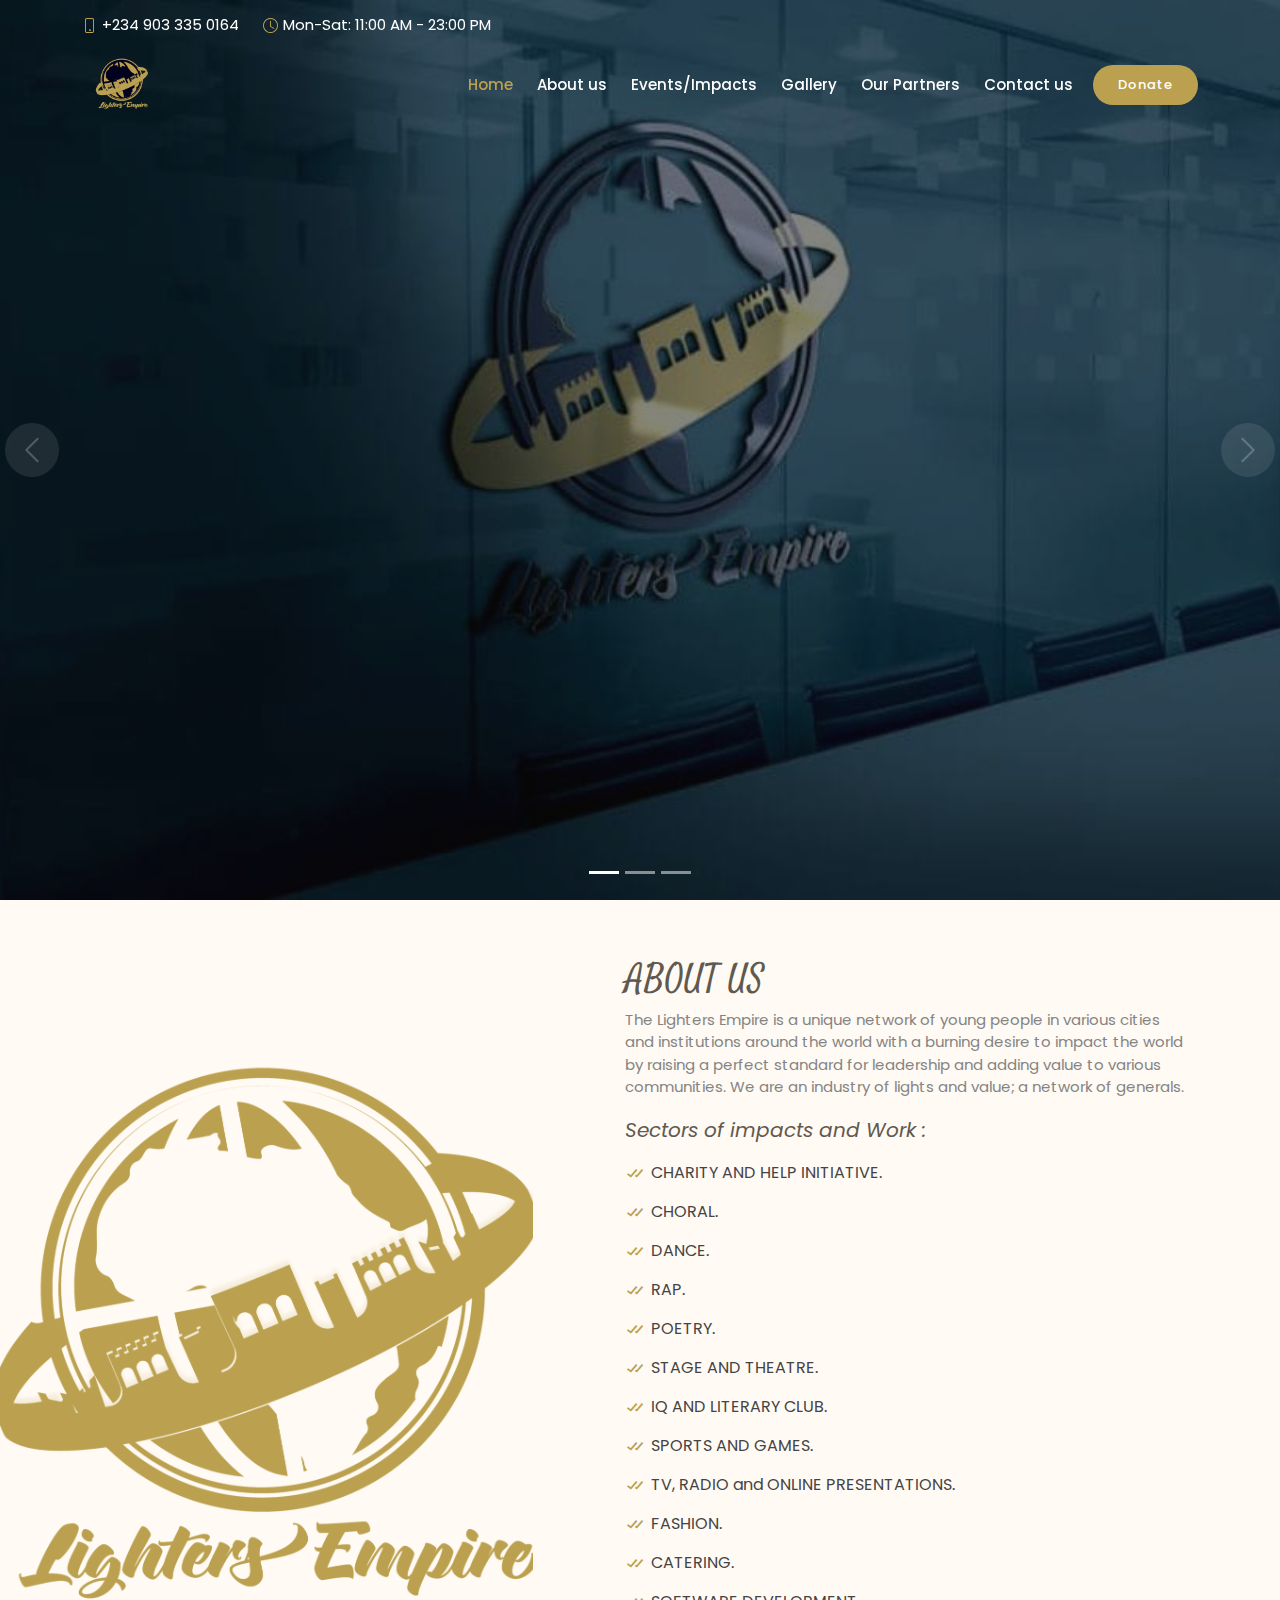
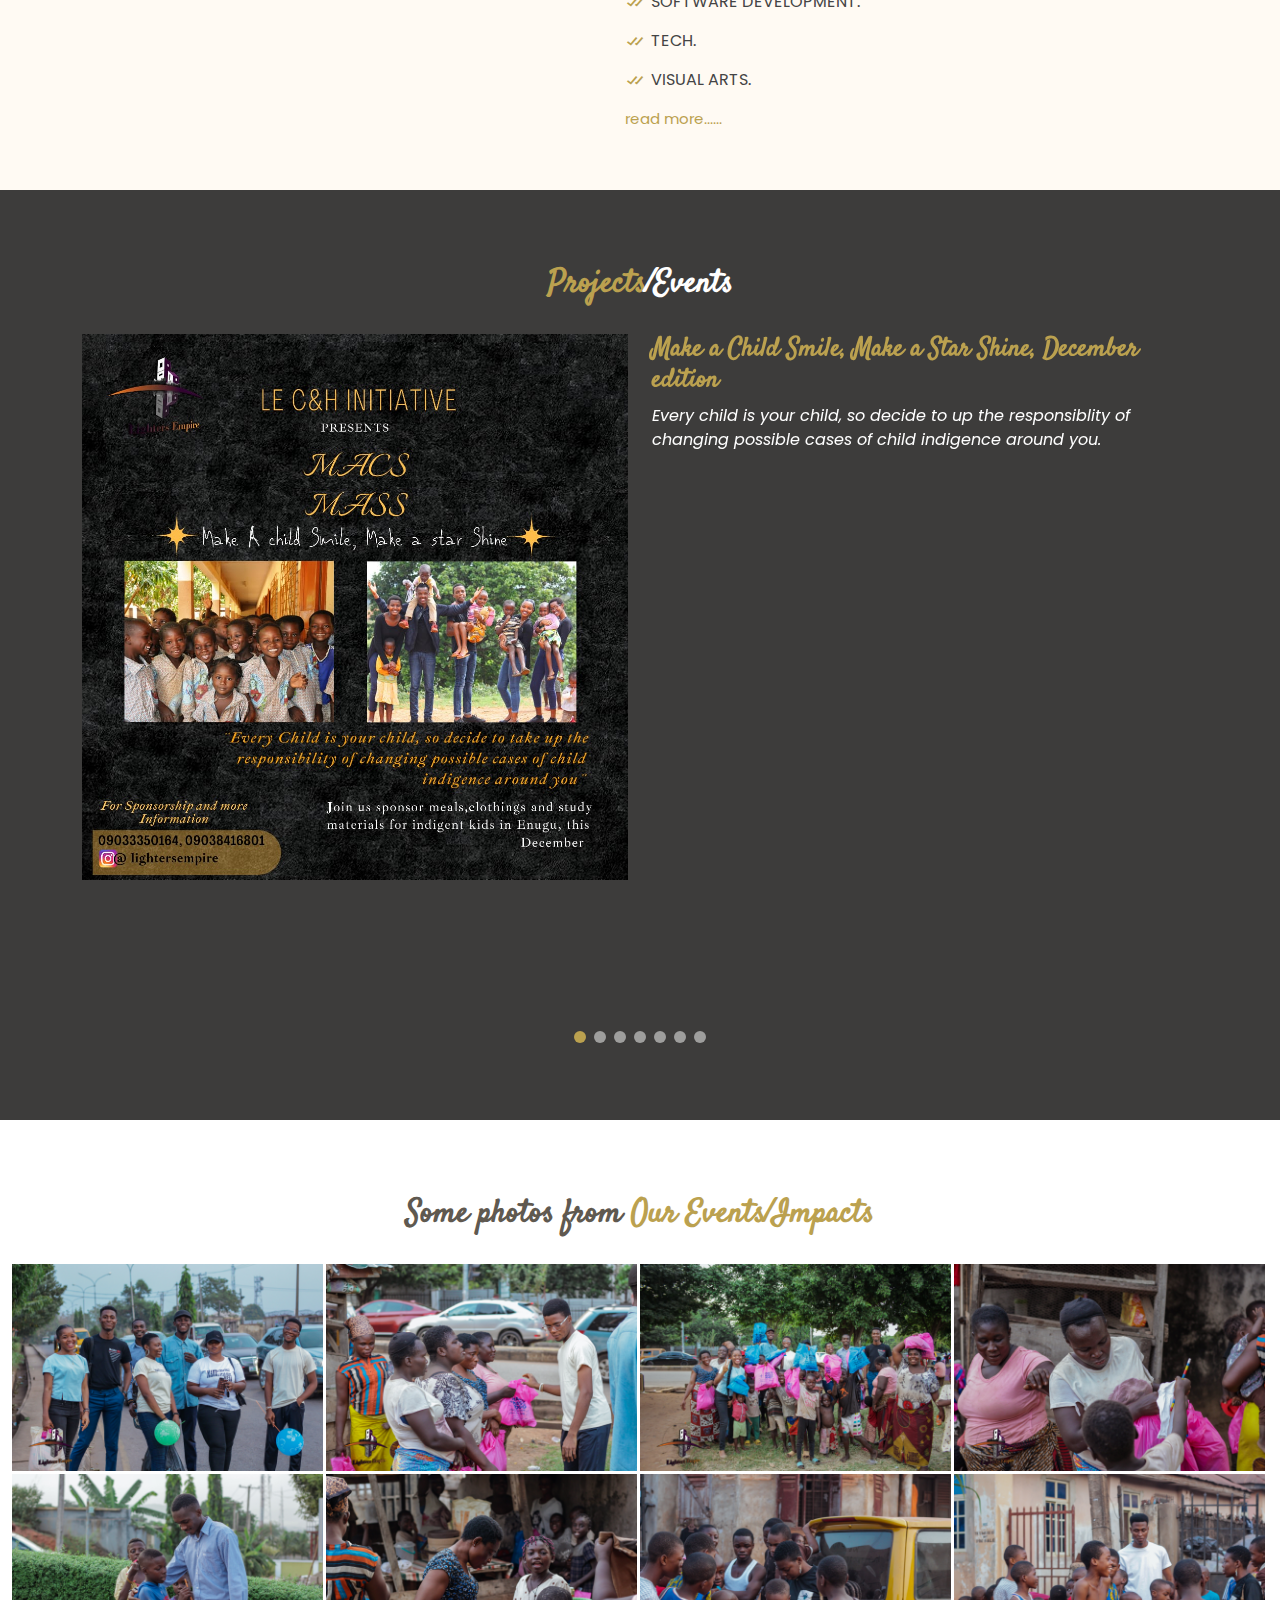
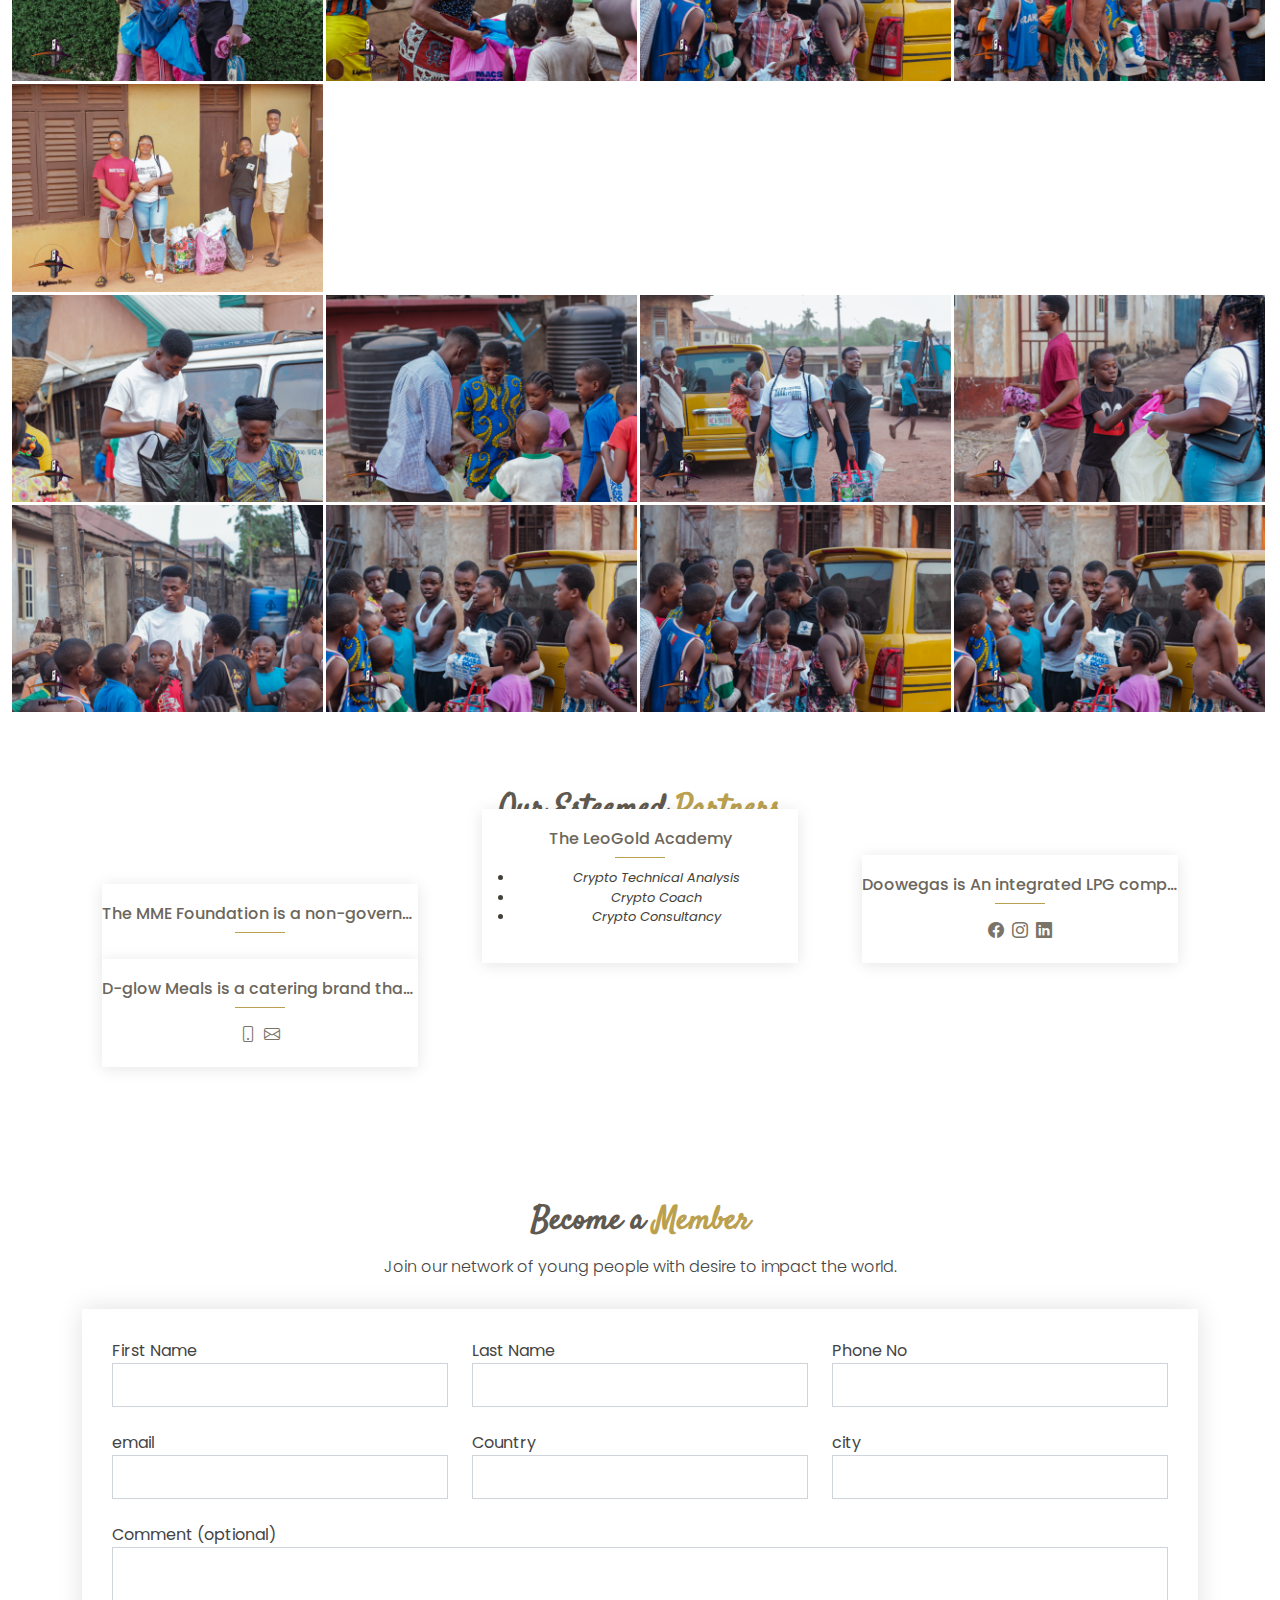
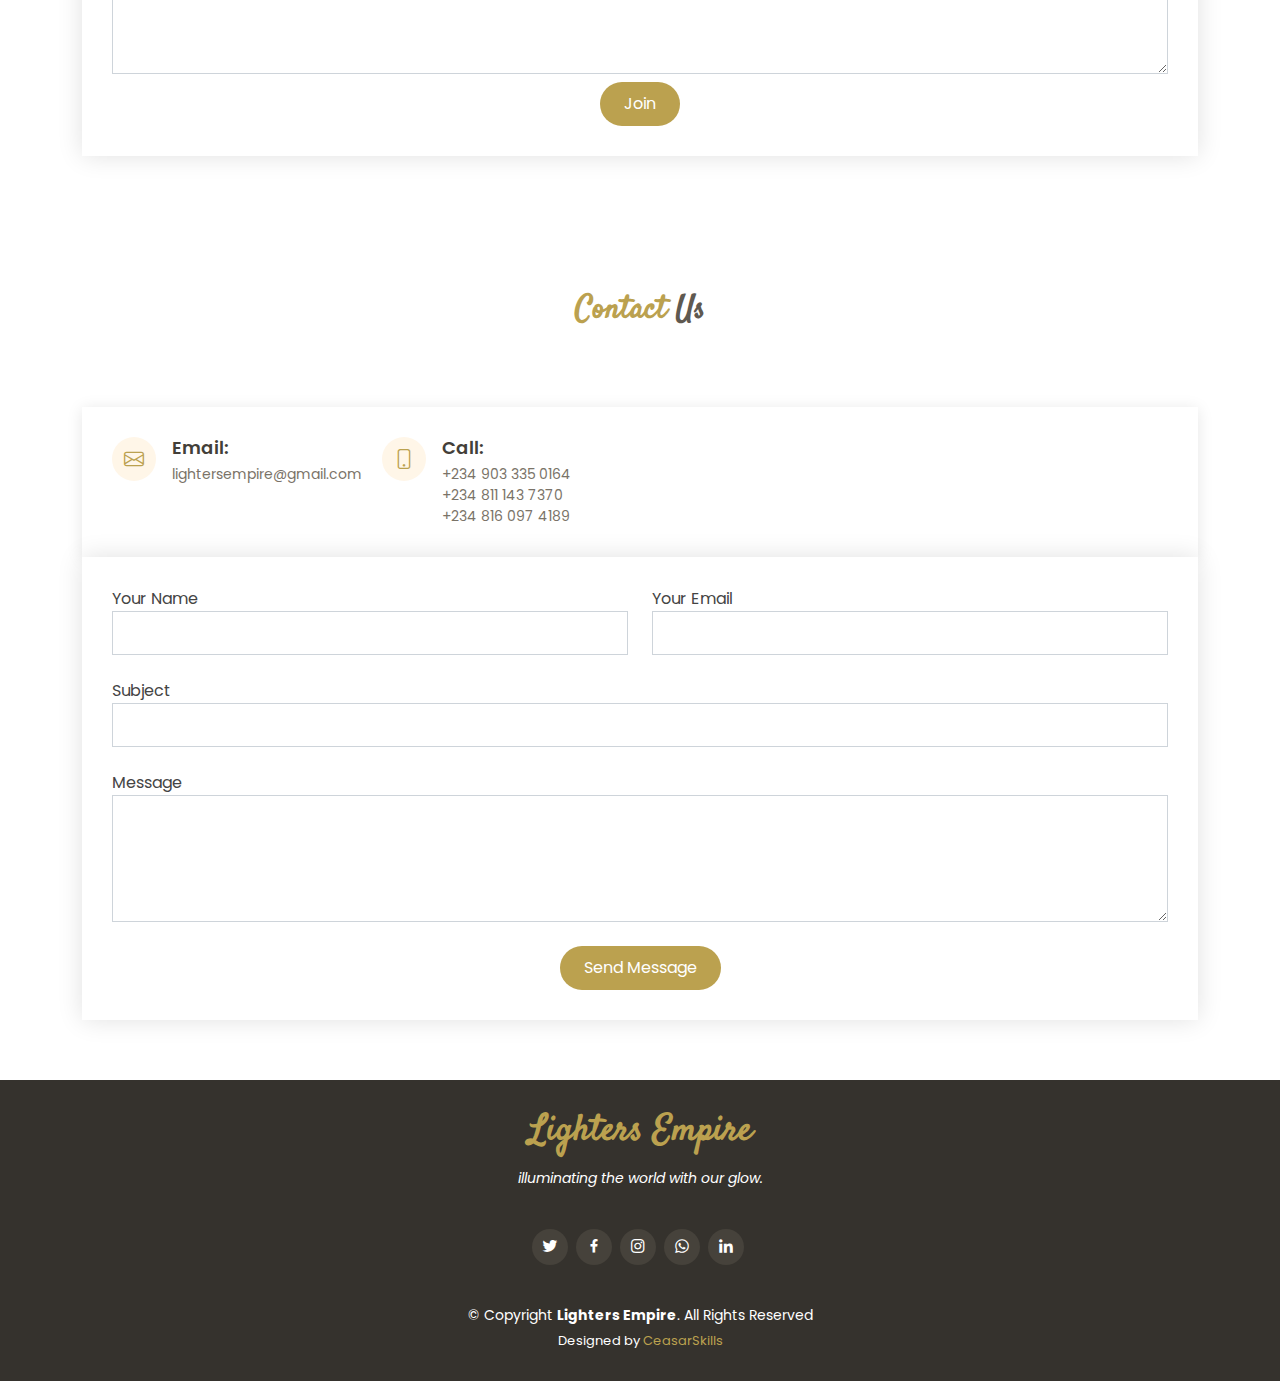
==== commit 24edcb89: "edited the hero carousel" ====
--- a/index.html
+++ b/index.html
@@ -67,7 +67,8 @@
           <li><a class="nav-link scrollto" href="#events">Events/Impacts</a></li>
           <li><a class="nav-link scrollto" href="#gallery">Gallery</a></li>
           <li><a class="nav-link scrollto" href="#partners">Our Partners</a></li>
-          <li><a class="nav-link scrollto" href="#gallery">Lighter's Blog</a></li>
+          <!-- <li><a class="nav-link scrollto" href="#gallery">Lighter's Blog</a></li> -->
+
           <!-- <li class="dropdown"><a href="#"><span>Drop Down</span> <i class="bi bi-chevron-down"></i></a>
             <ul>
               <li><a href="#">Drop Down 1</a></li>
@@ -121,25 +122,26 @@
           </div>
 
           <!-- Slide 2 -->
-          <div class="carousel-item" style="background-image: url(assets/img/slide/_MG_2545.jpg);">
+          <div class="carousel-item" style="background-image: url(assets/img/slide/IMG_7078.jpg);">
             <div class="carousel-container">
               <div class="carousel-content">
-                <!-- <h2 class="animate__animated animate__fadeInDown">Lorem Ipsum Dolor</h2>
-                <p class="animate__animated animate__fadeInUp">Ut velit est quam dolor ad a aliquid qui aliquid. Sequi
-                  ea ut et est quaerat sequi nihil ut aliquam. Occaecati alias dolorem mollitia ut. Similique ea
-                  voluptatem. Esse doloremque accusamus repellendus deleniti vel. Minus et tempore modi architecto.</p>
-                <div>
-                  <a href="#menu" class="btn-menu animate__animated animate__fadeInUp scrollto">Our Menu</a>
-                  <a href="#book-a-table" class="btn-book animate__animated animate__fadeInUp scrollto">Book a Table</a>
-                </div> -->
+                <!-- <h2 class="animate__animated animate__fadeInDown">Sequi ea ut et est quaerat</h2>
+                    <p class="animate__animated animate__fadeInUp">Ut velit est quam dolor ad a aliquid qui aliquid. Sequi
+                      ea ut et est quaerat sequi nihil ut aliquam. Occaecati alias dolorem mollitia ut. Similique ea
+                      voluptatem. Esse doloremque accusamus repellendus deleniti vel. Minus et tempore modi architecto.</p>
+                    <div>
+                      <a href="#menu" class="btn-menu animate__animated animate__fadeInUp scrollto">Our Menu</a>
+                      <a href="#book-a-table" class="btn-book animate__animated animate__fadeInUp scrollto">Book a Table</a>
+                    </div> -->
               </div>
             </div>
           </div>
 
           <!-- Slide 3 -->
-          <div class="carousel-item" style="background-image: url(assets/img/slide/IMG_5822.jpg);">
+          <div class="carousel-item" style="background-image: url(assets/img/slide/IMG_5807.jpg);">
             <div class="carousel-container">
               <div class="carousel-content">
+
                 <!-- <h2 class="animate__animated animate__fadeInDown">Sequi ea ut et est quaerat</h2>
                 <p class="animate__animated animate__fadeInUp">Ut velit est quam dolor ad a aliquid qui aliquid. Sequi
                   ea ut et est quaerat sequi nihil ut aliquam. Occaecati alias dolorem mollitia ut. Similique ea
@@ -153,10 +155,11 @@
           </div>
 
           <!-- Slide 4 -->
-          <div class="carousel-item" style="background-image: url(assets/img/slide/IMG_5807.jpg);">
+          <!-- <div class="carousel-item" style="background-image: url(assets/img/slide/IMG_5807.jpg);">
             <div class="carousel-container">
-              <div class="carousel-content">
-                <!-- <h2 class="animate__animated animate__fadeInDown">Sequi ea ut et est quaerat</h2>
+              <div class="carousel-content"> -->
+
+          <!-- <h2 class="animate__animated animate__fadeInDown">Sequi ea ut et est quaerat</h2>
                             <p class="animate__animated animate__fadeInUp">Ut velit est quam dolor ad a aliquid qui aliquid. Sequi
                               ea ut et est quaerat sequi nihil ut aliquam. Occaecati alias dolorem mollitia ut. Similique ea
                               voluptatem. Esse doloremque accusamus repellendus deleniti vel. Minus et tempore modi architecto.</p>
@@ -164,21 +167,21 @@
                               <a href="#menu" class="btn-menu animate__animated animate__fadeInUp scrollto">Our Menu</a>
                               <a href="#book-a-table" class="btn-book animate__animated animate__fadeInUp scrollto">Book a Table</a>
                             </div> -->
-              </div>
-            </div>
-          </div>
-
-        </div>
-
-        <a class="carousel-control-prev" href="#heroCarousel" role="button" data-bs-slide="prev">
-          <span class="carousel-control-prev-icon bi bi-chevron-left" aria-hidden="true"></span>
-        </a>
-
-        <a class="carousel-control-next" href="#heroCarousel" role="button" data-bs-slide="next">
-          <span class="carousel-control-next-icon bi bi-chevron-right" aria-hidden="true"></span>
-        </a>
-
-      </div>
+        </div>
+      </div>
+    </div>
+
+    </div>
+
+    <a class="carousel-control-prev" href="#heroCarousel" role="button" data-bs-slide="prev">
+      <span class="carousel-control-prev-icon bi bi-chevron-left" aria-hidden="true"></span>
+    </a>
+
+    <a class="carousel-control-next" href="#heroCarousel" role="button" data-bs-slide="next">
+      <span class="carousel-control-next-icon bi bi-chevron-right" aria-hidden="true"></span>
+    </a>
+
+    </div>
     </div>
   </section><!-- End Hero -->
 
@@ -689,6 +692,30 @@
             </div>
           </div>
 
+          <div class="col-lg-4 col-md-6">
+            <div class="member">
+              <div class="pic">
+                <a href="assets/img/chefs/20220810_150248_0000 (1).png" class="gallery-lightbox"><img
+                    src="assets/img/chefs/20220810_150248_0000 (1).png" class="img-fluid" alt=""></a>
+                <!-- <img src="assets/img/chefs/Business card.jpg" class="img-fluid" alt=""> -->
+              </div>
+              <div class="member-info">
+                <h4 class="partner">D-glow Meals is a catering brand that provides their clients/customers with quality
+                  event management, doorstep delivery
+                  for different continental and intercontinental dishes. With D-glow meals, you are sure to get what you
+                  asked for, even
+                  more.</h4>
+                <div class="social">
+                  <a href="09038416801"><i class="bi bi-phone"></i></a>
+                  <a href="divineglowcatering@gmail.com"><i class="bi bi-envelope"></i></a>
+                  <!-- <a href=""><i class="bi bi-instagram"></i></a>
+                      <a href=""><i class="bi bi-linkedin"></i></a> -->
+                </div>
+              </div>
+            </div>
+          </div>
+
+
         </div>
 
       </div>
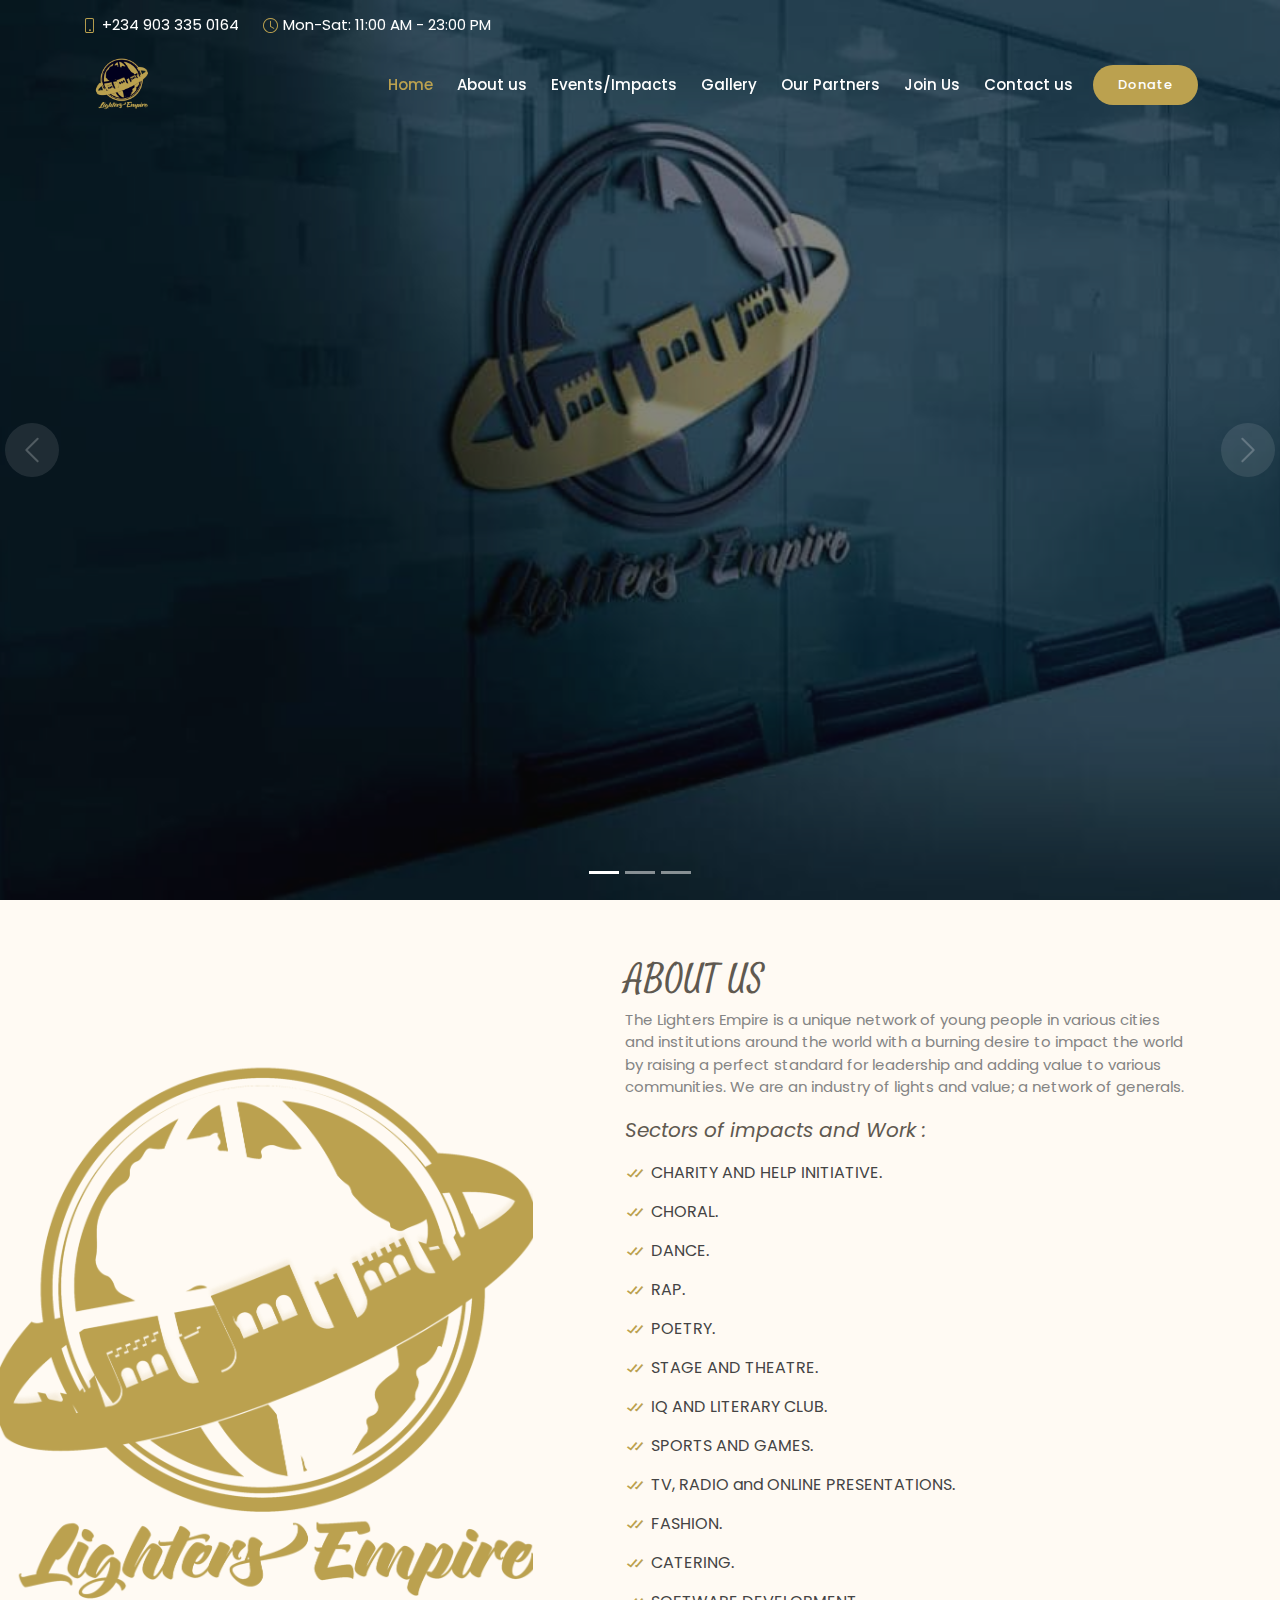
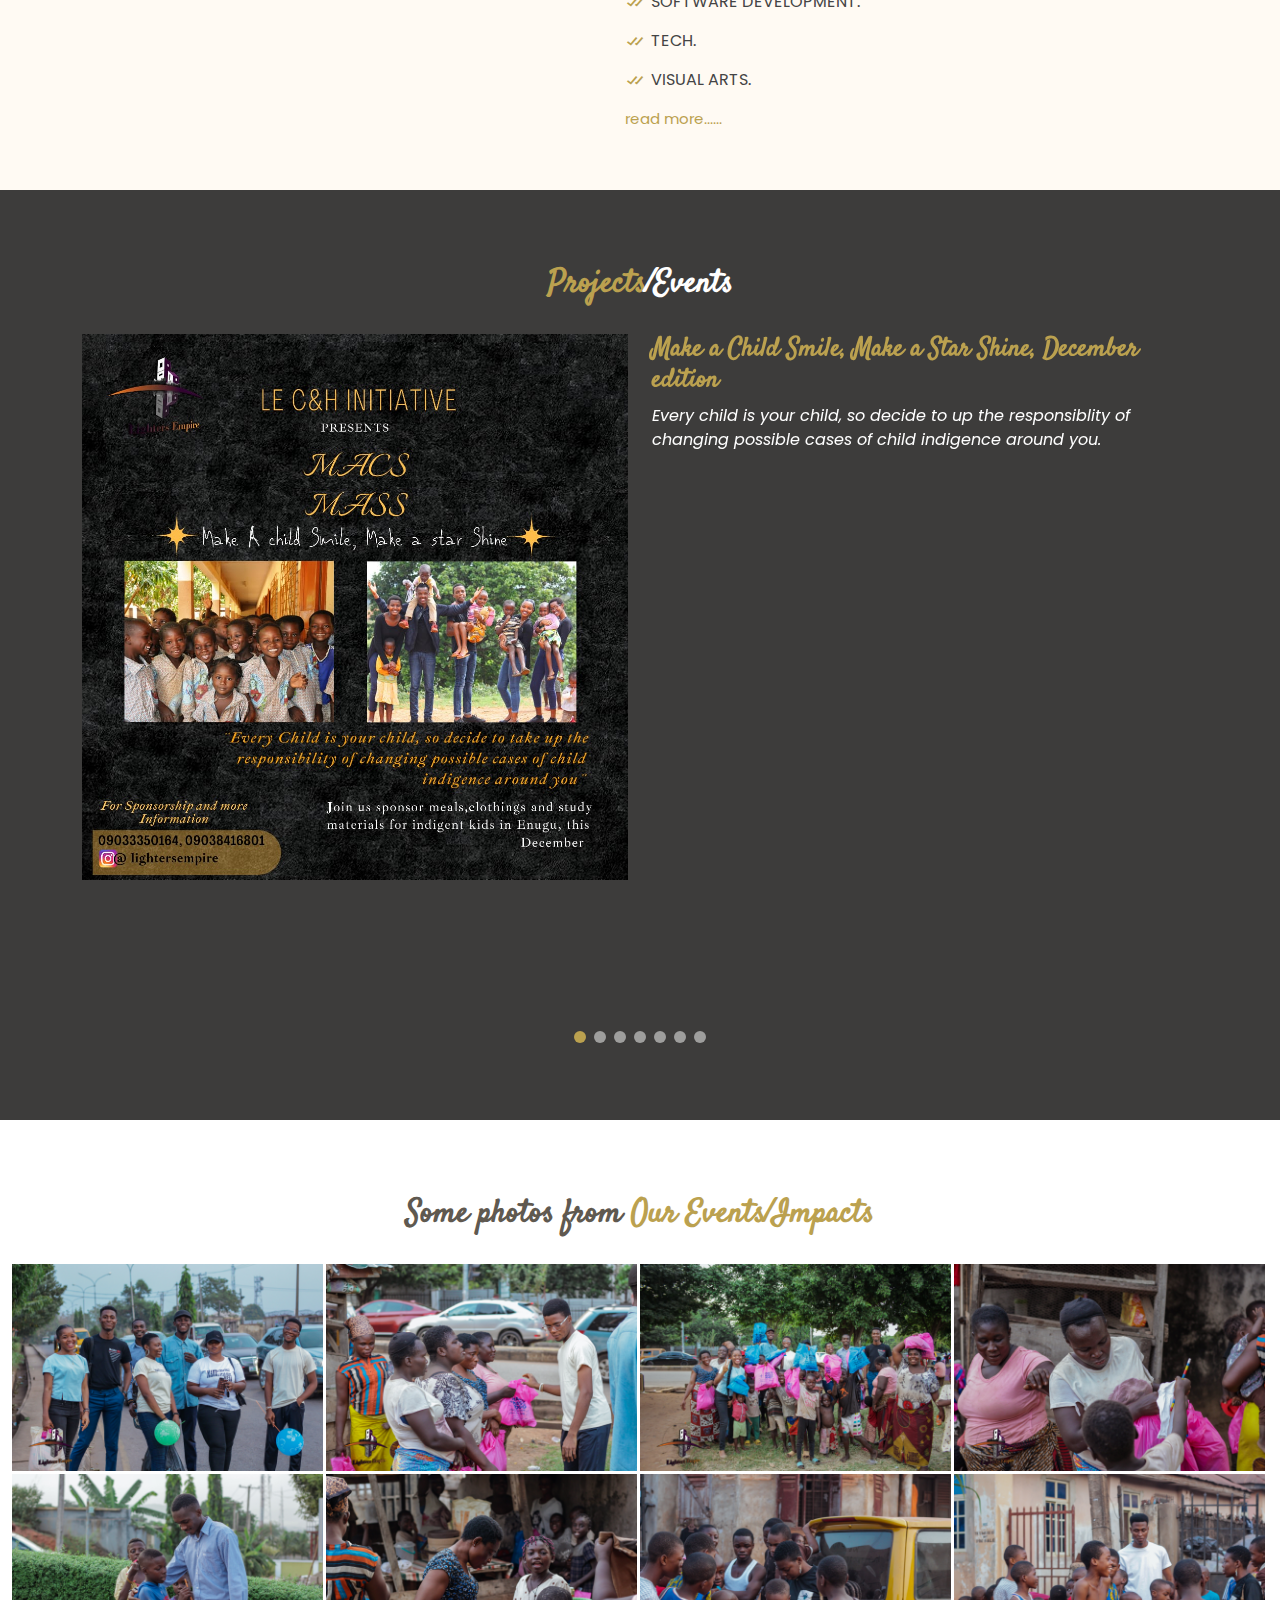
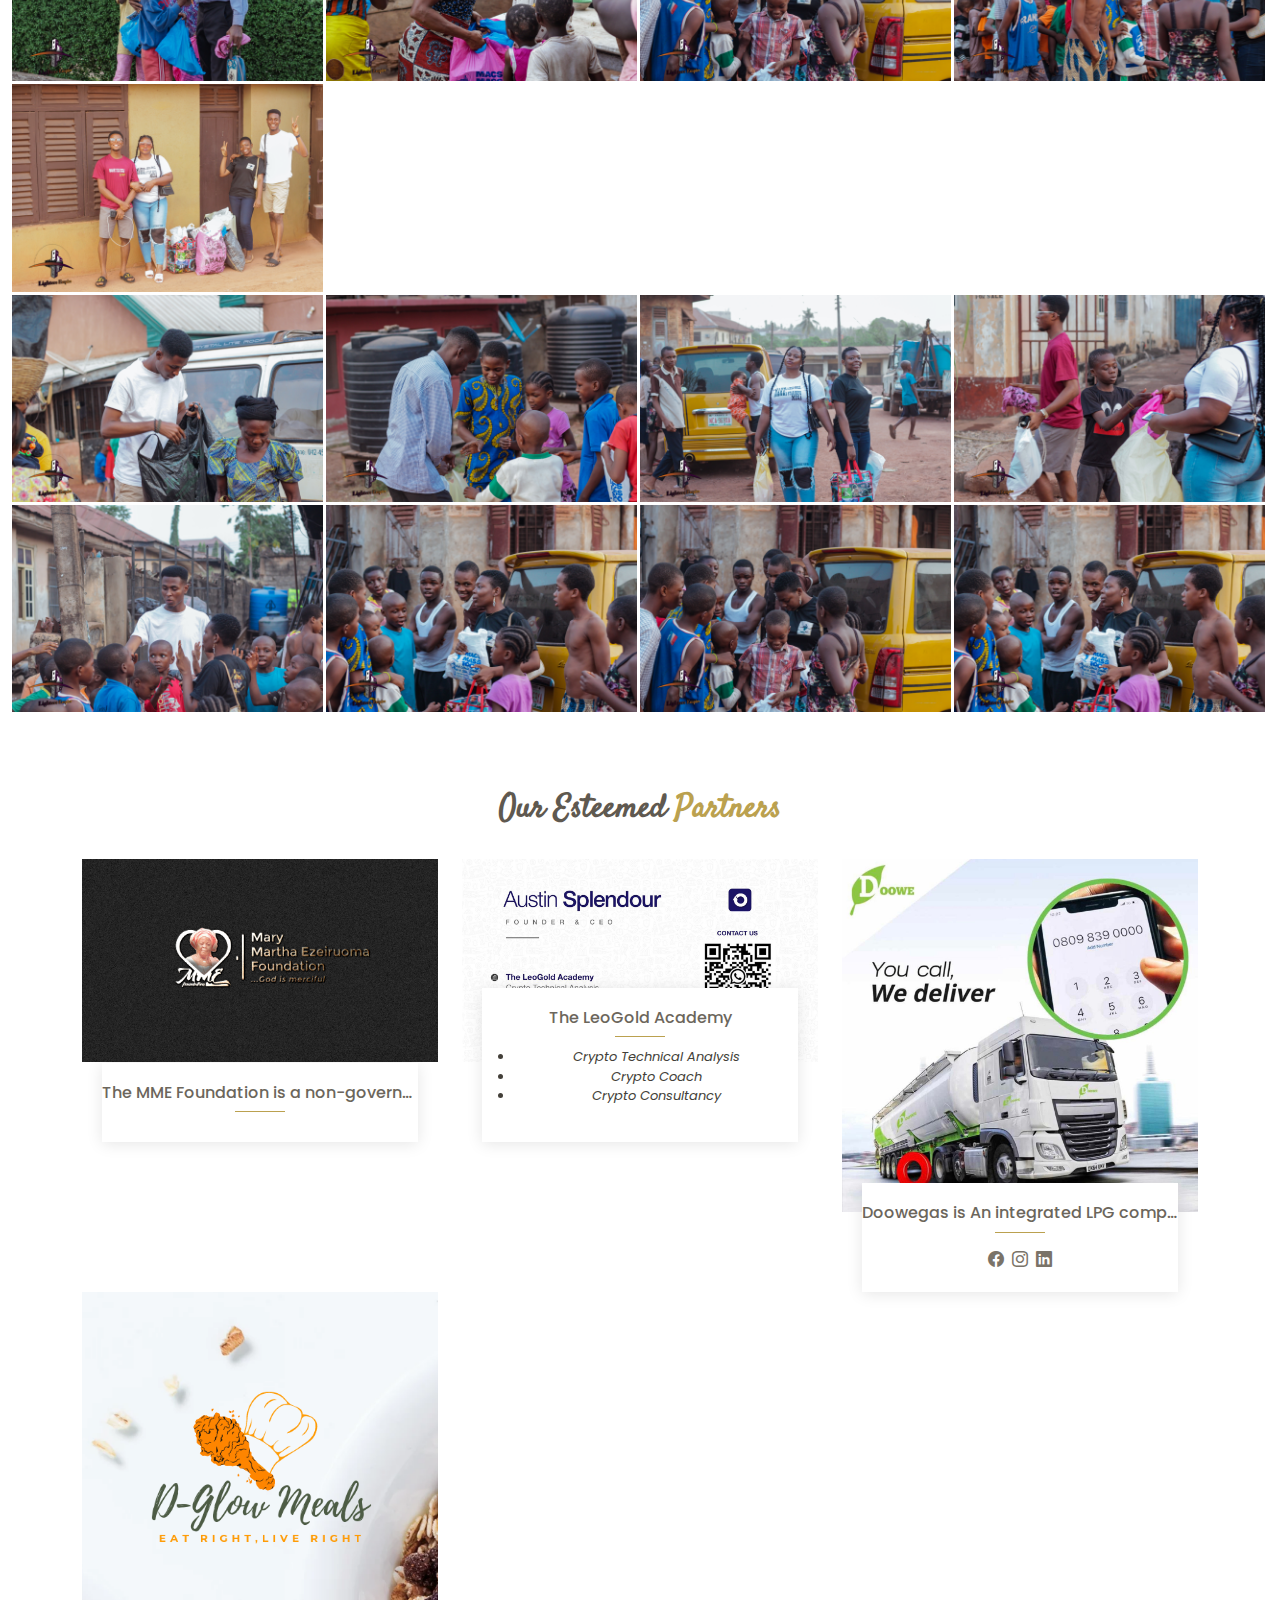
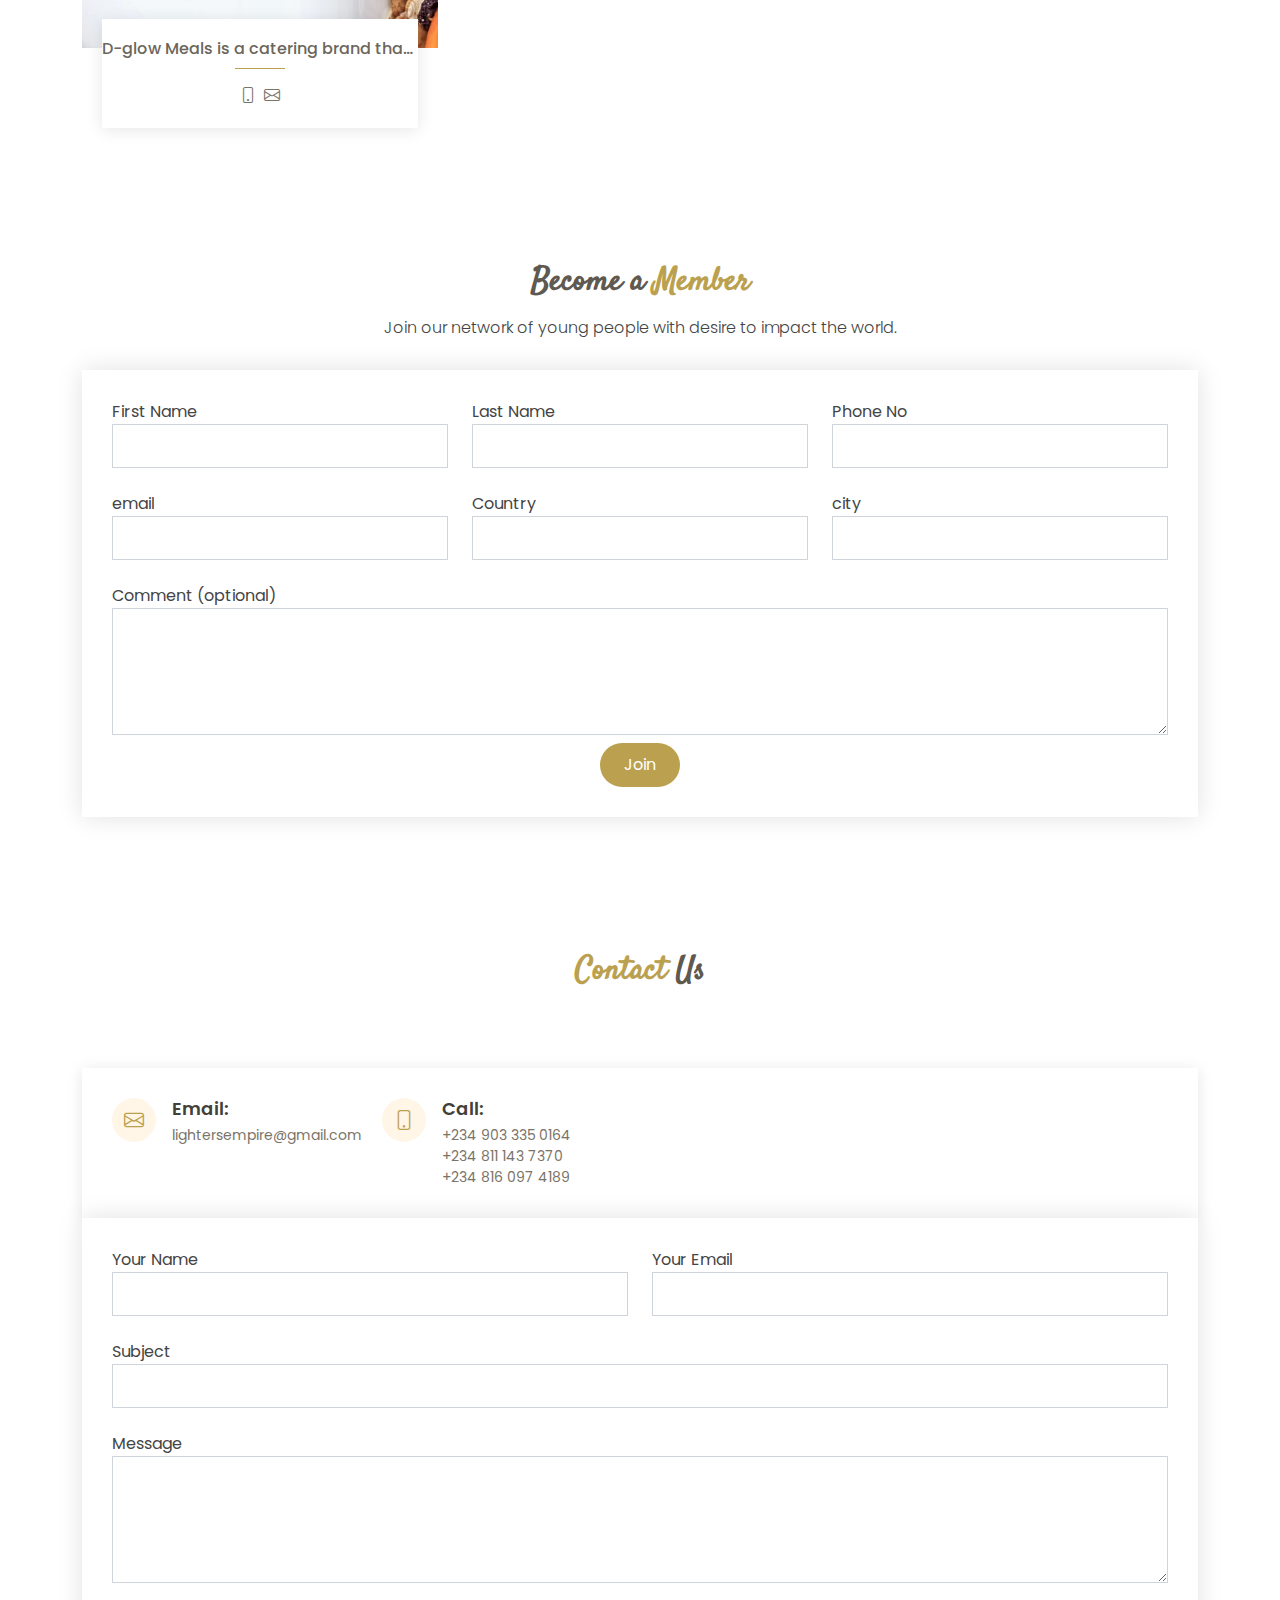
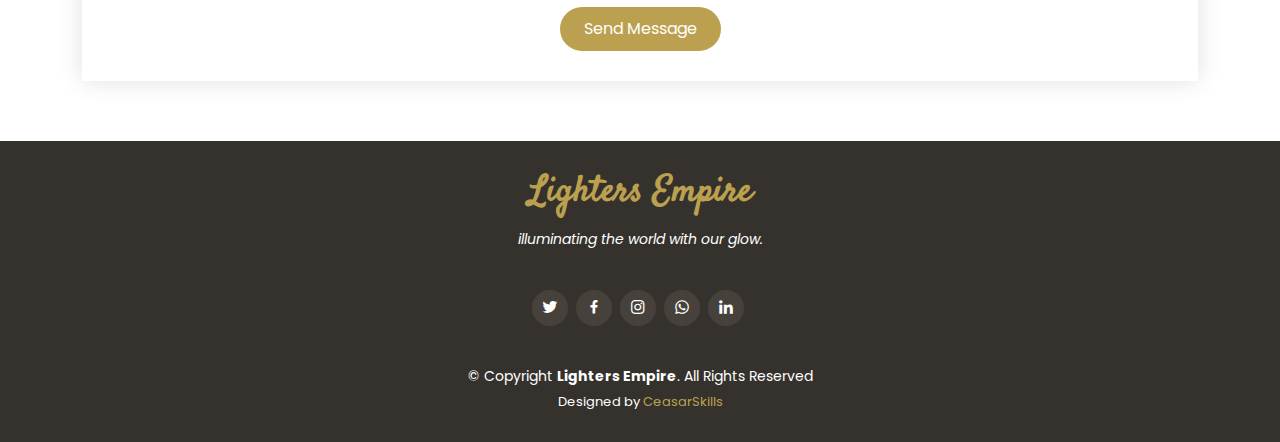
==== commit 8dc3ed9b: "edited the hero carousel" ====
--- a/index.html
+++ b/index.html
@@ -67,6 +67,7 @@
           <li><a class="nav-link scrollto" href="#events">Events/Impacts</a></li>
           <li><a class="nav-link scrollto" href="#gallery">Gallery</a></li>
           <li><a class="nav-link scrollto" href="#partners">Our Partners</a></li>
+          <li><a class="nav-link scrollto" href="#book-a-table">Join Us</a></li>
           <!-- <li><a class="nav-link scrollto" href="#gallery">Lighter's Blog</a></li> -->
 
           <!-- <li class="dropdown"><a href="#"><span>Drop Down</span> <i class="bi bi-chevron-down"></i></a>
@@ -91,7 +92,7 @@
         <i class="bi bi-list mobile-nav-toggle"></i>
       </nav><!-- .navbar -->
 
-      <a href="#book-a-table" class="book-a-table-btn scrollto">Donate</a>
+      <a href="donate.html" class="book-a-table-btn scrollto">Donate</a>
 
     </div>
   </header><!-- End Header -->
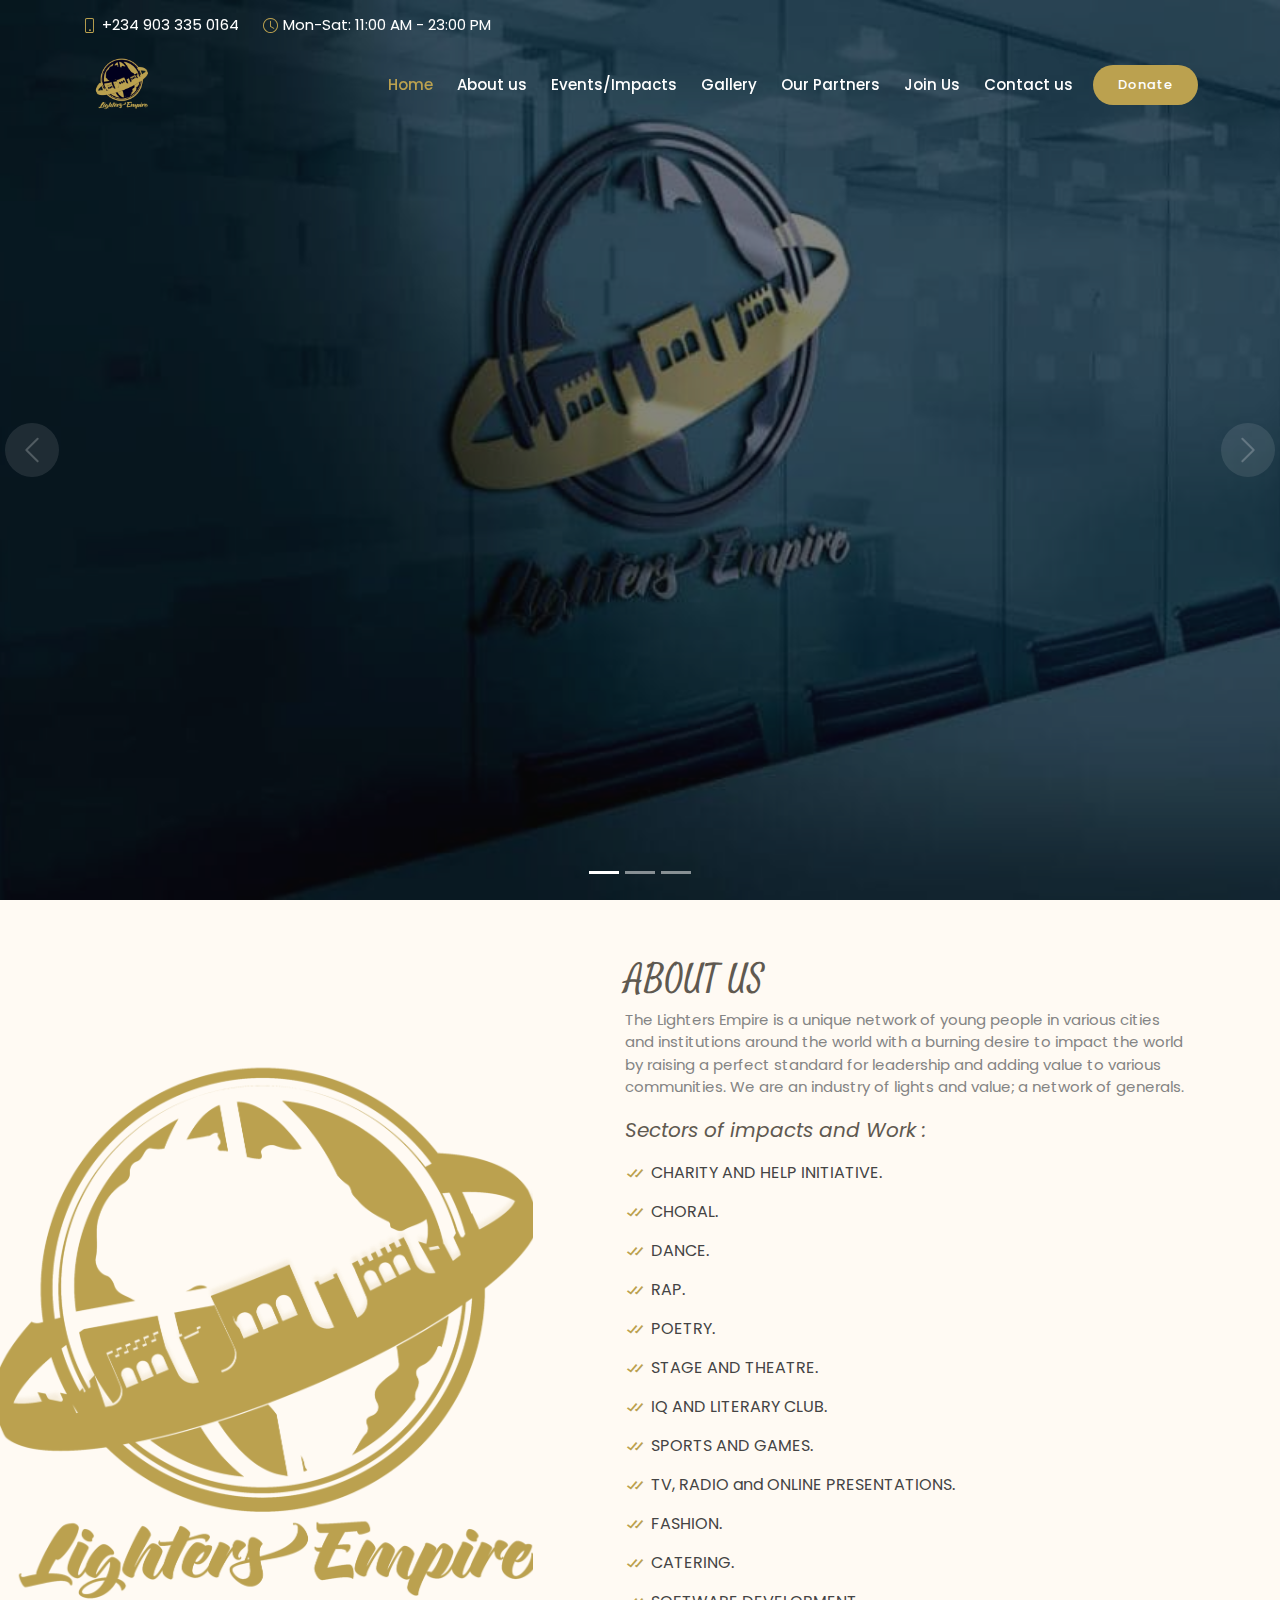
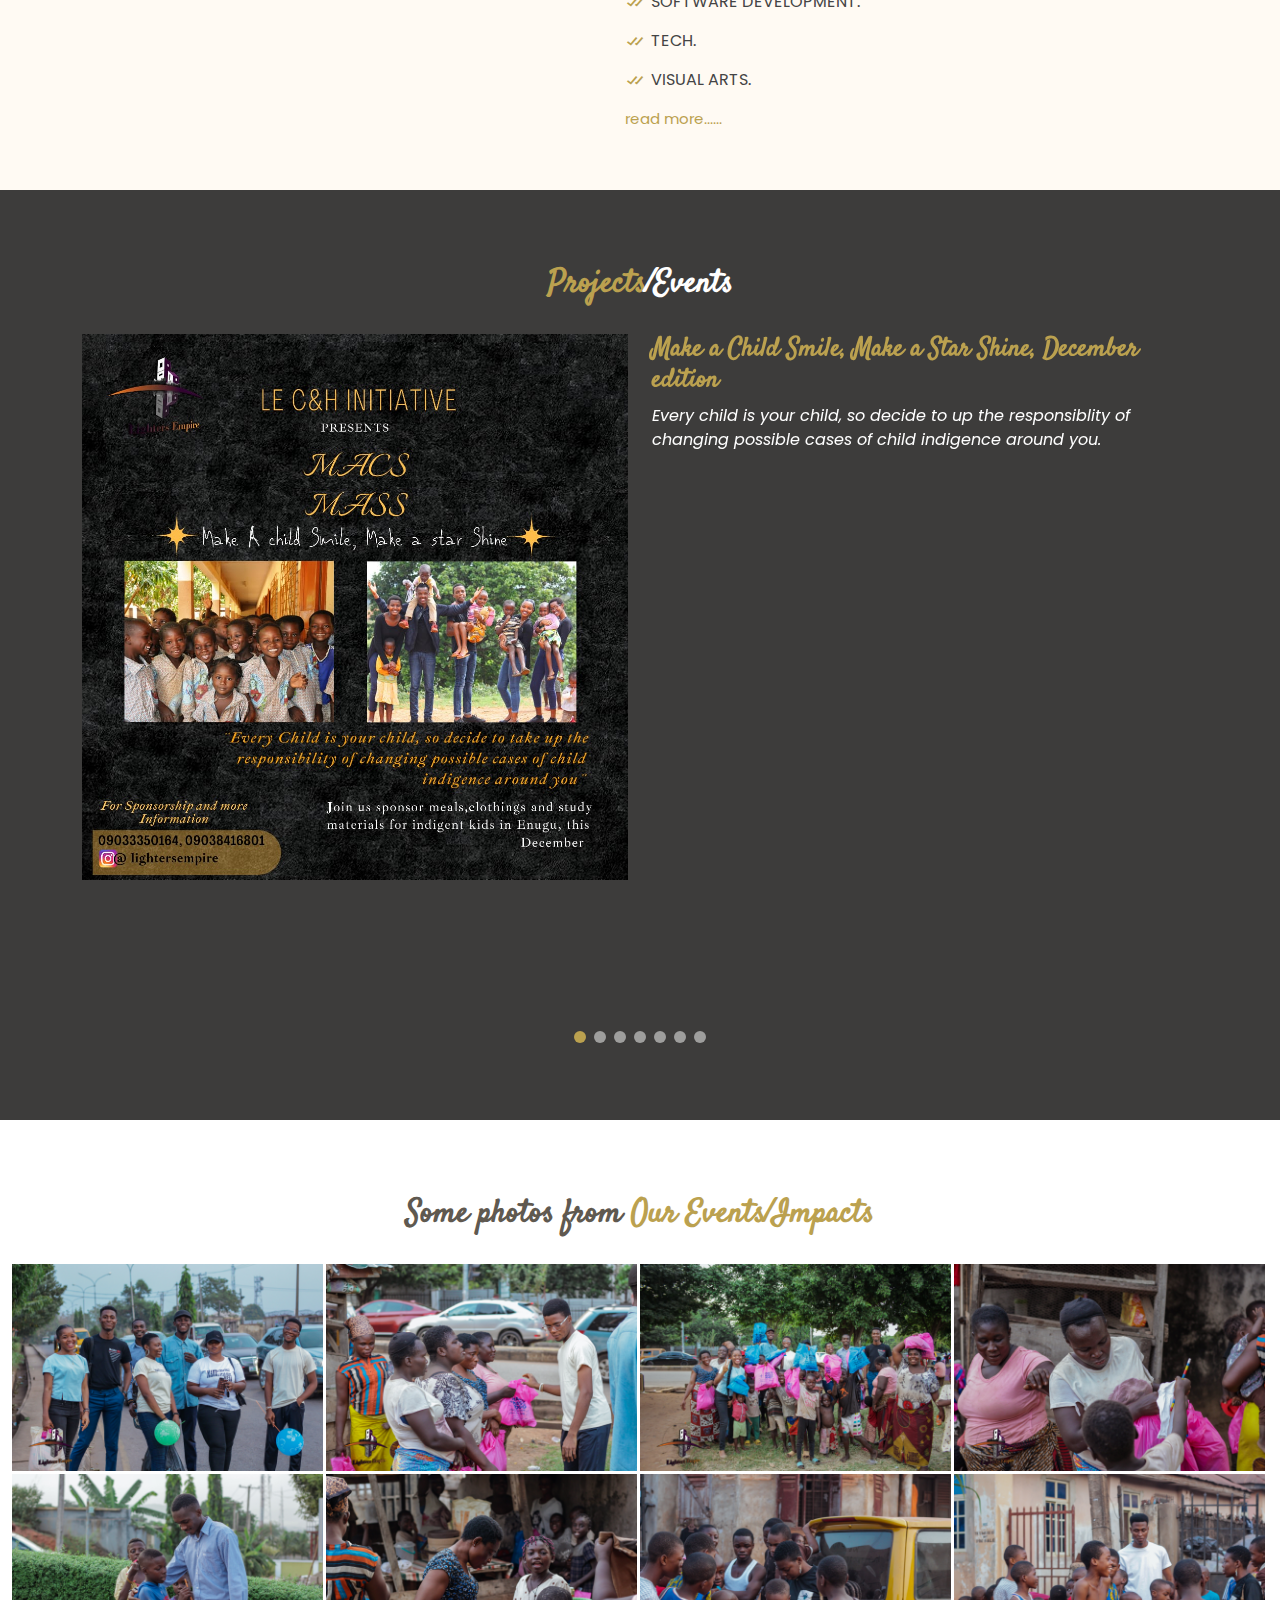
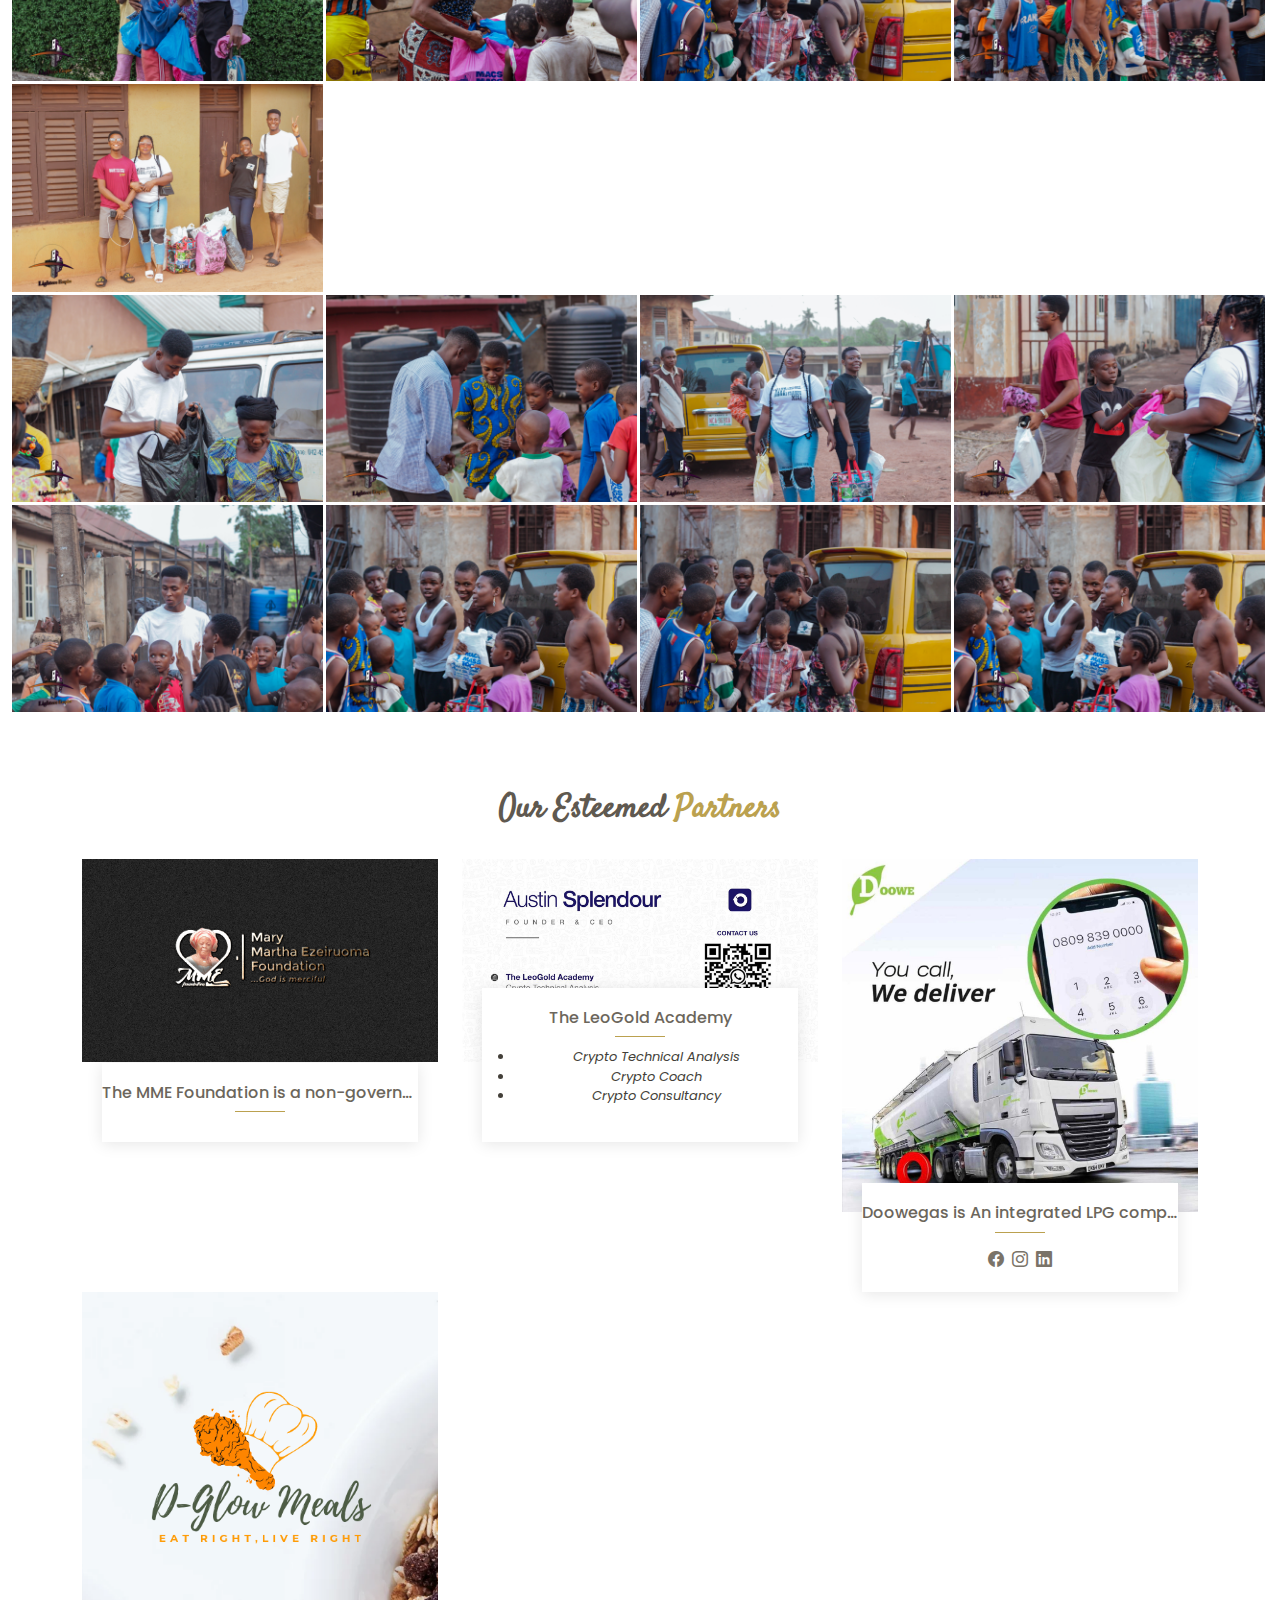
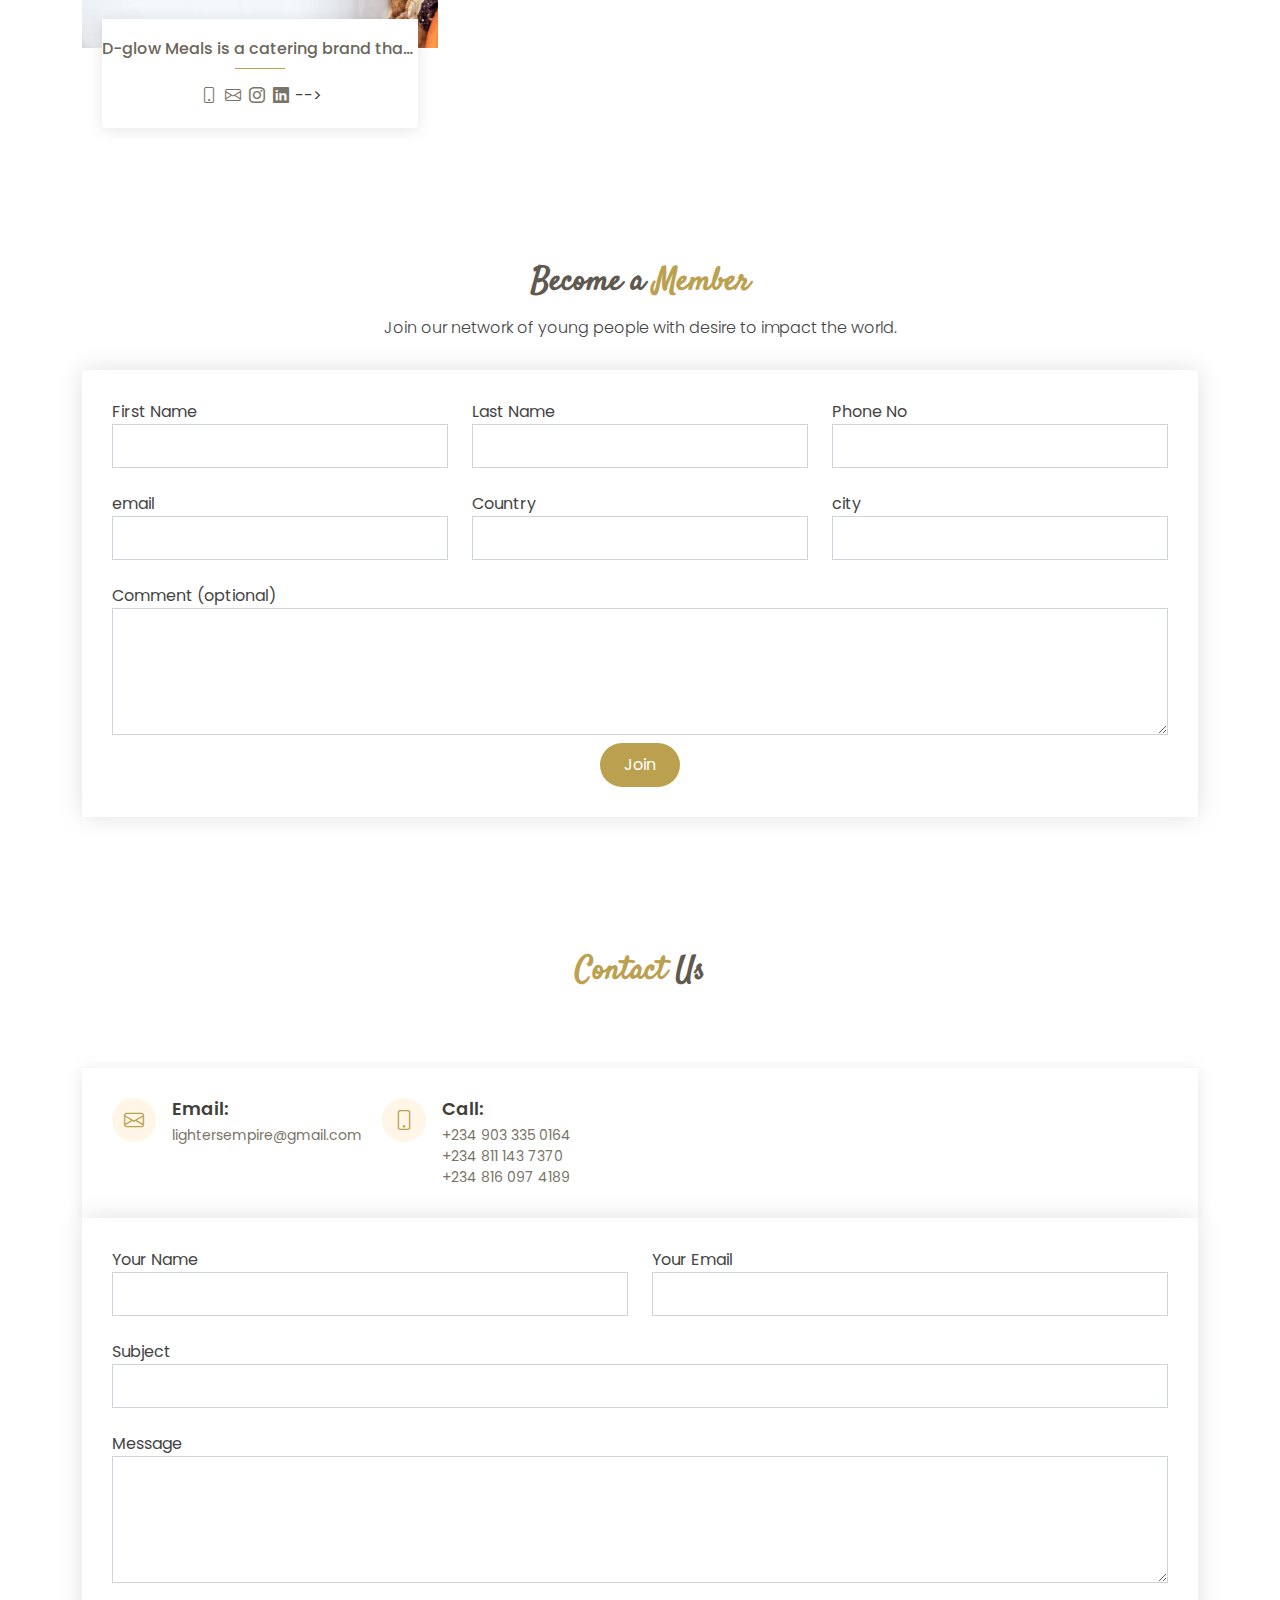
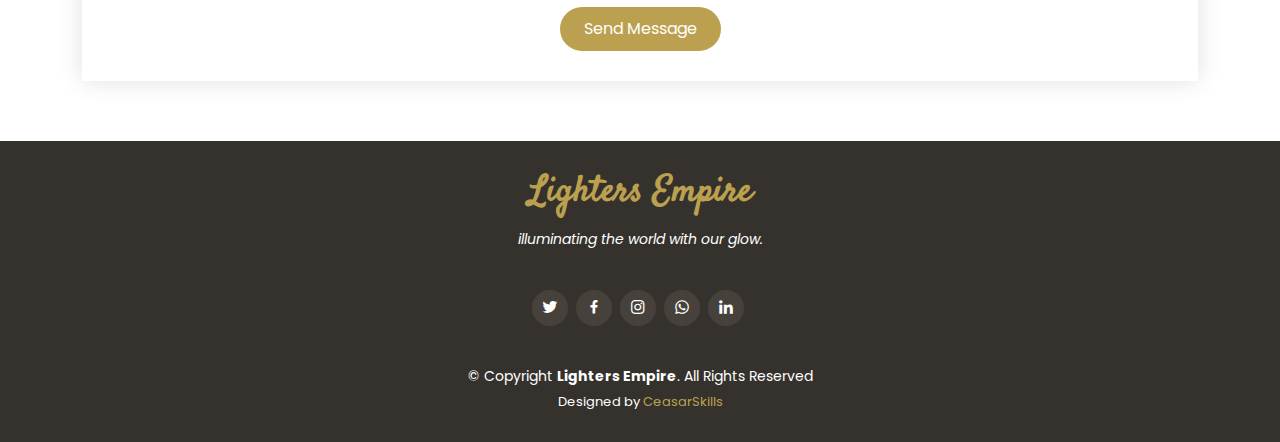
==== commit c3e1f566: "edited the hero carousel" ====
--- a/index.html
+++ b/index.html
@@ -709,8 +709,8 @@
                 <div class="social">
                   <a href="09038416801"><i class="bi bi-phone"></i></a>
                   <a href="divineglowcatering@gmail.com"><i class="bi bi-envelope"></i></a>
-                  <!-- <a href=""><i class="bi bi-instagram"></i></a>
-                      <a href=""><i class="bi bi-linkedin"></i></a> -->
+                  <a href="https://instagram.com/dglowc?igshid=YmMyMTA2M2Y="><i class="bi bi-instagram"></i></a>
+                  <a href=""><i class="bi bi-linkedin"></i></a> -->
                 </div>
               </div>
             </div>
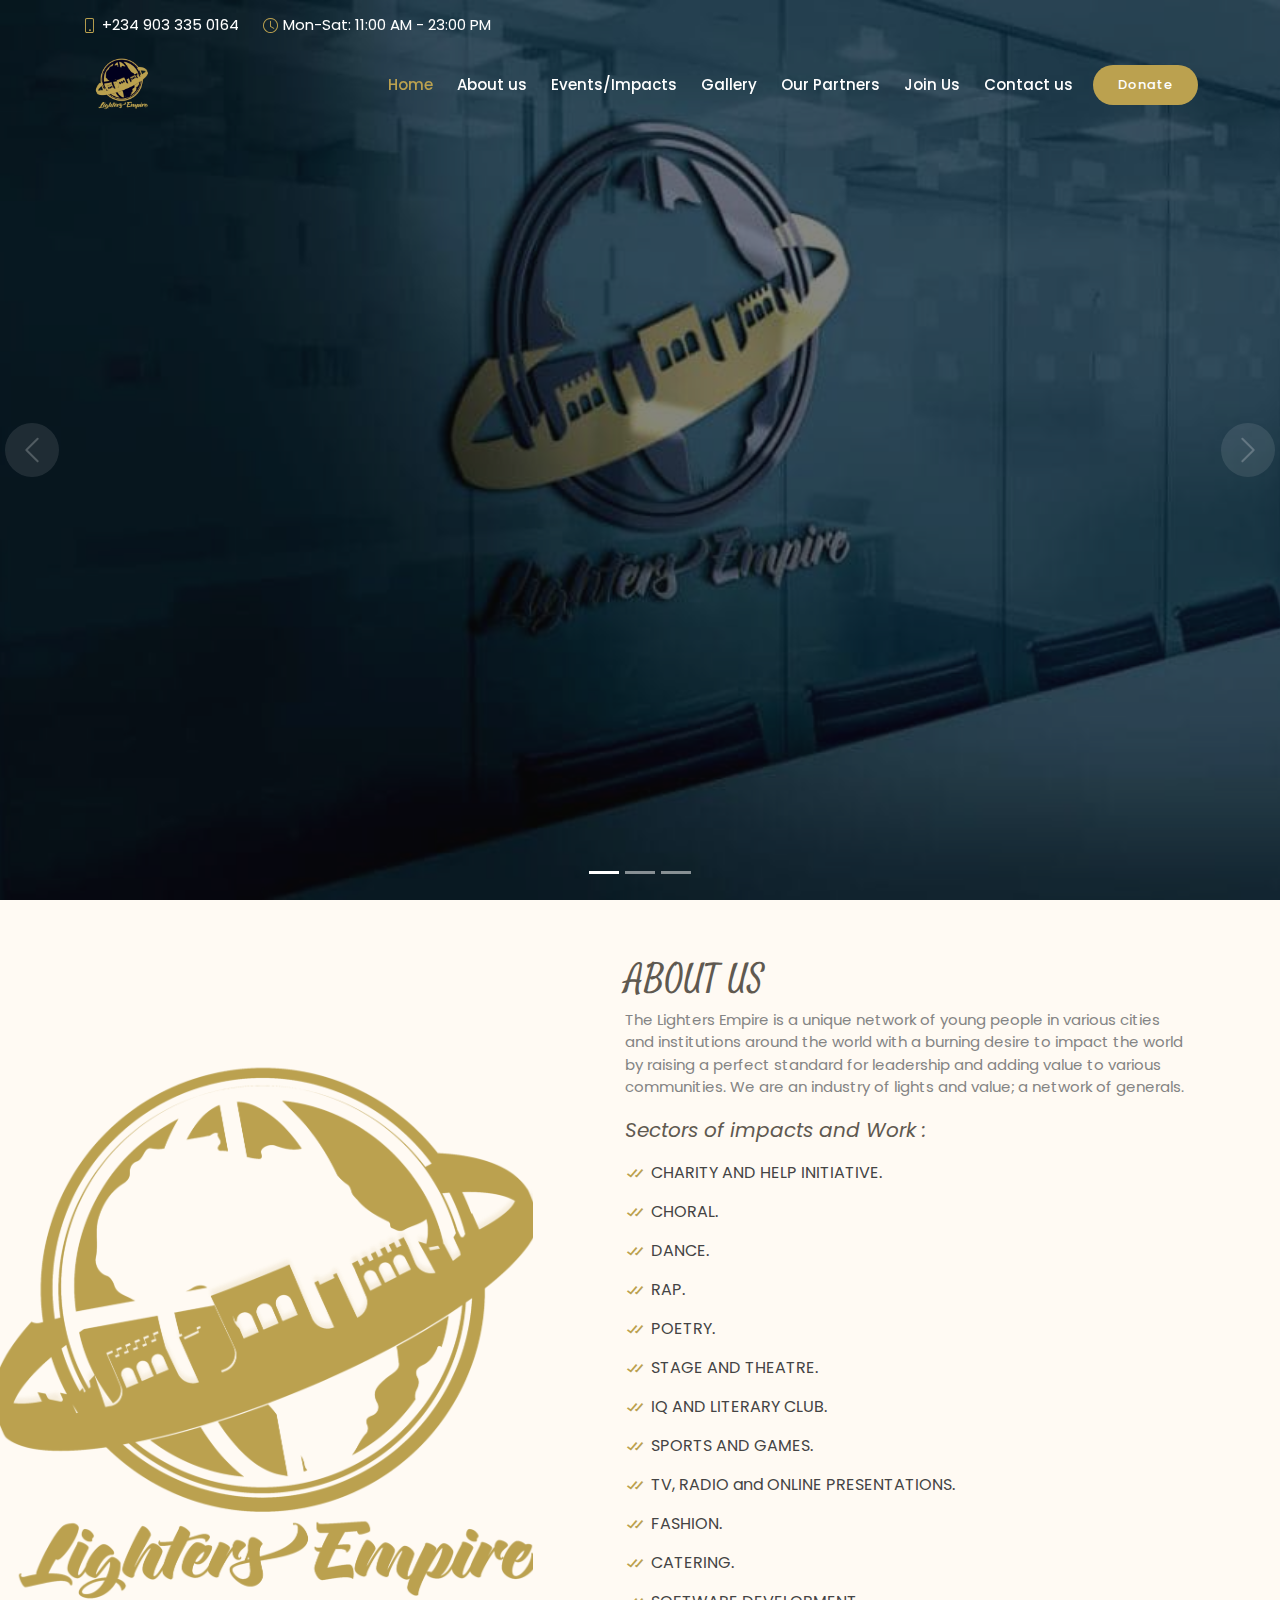
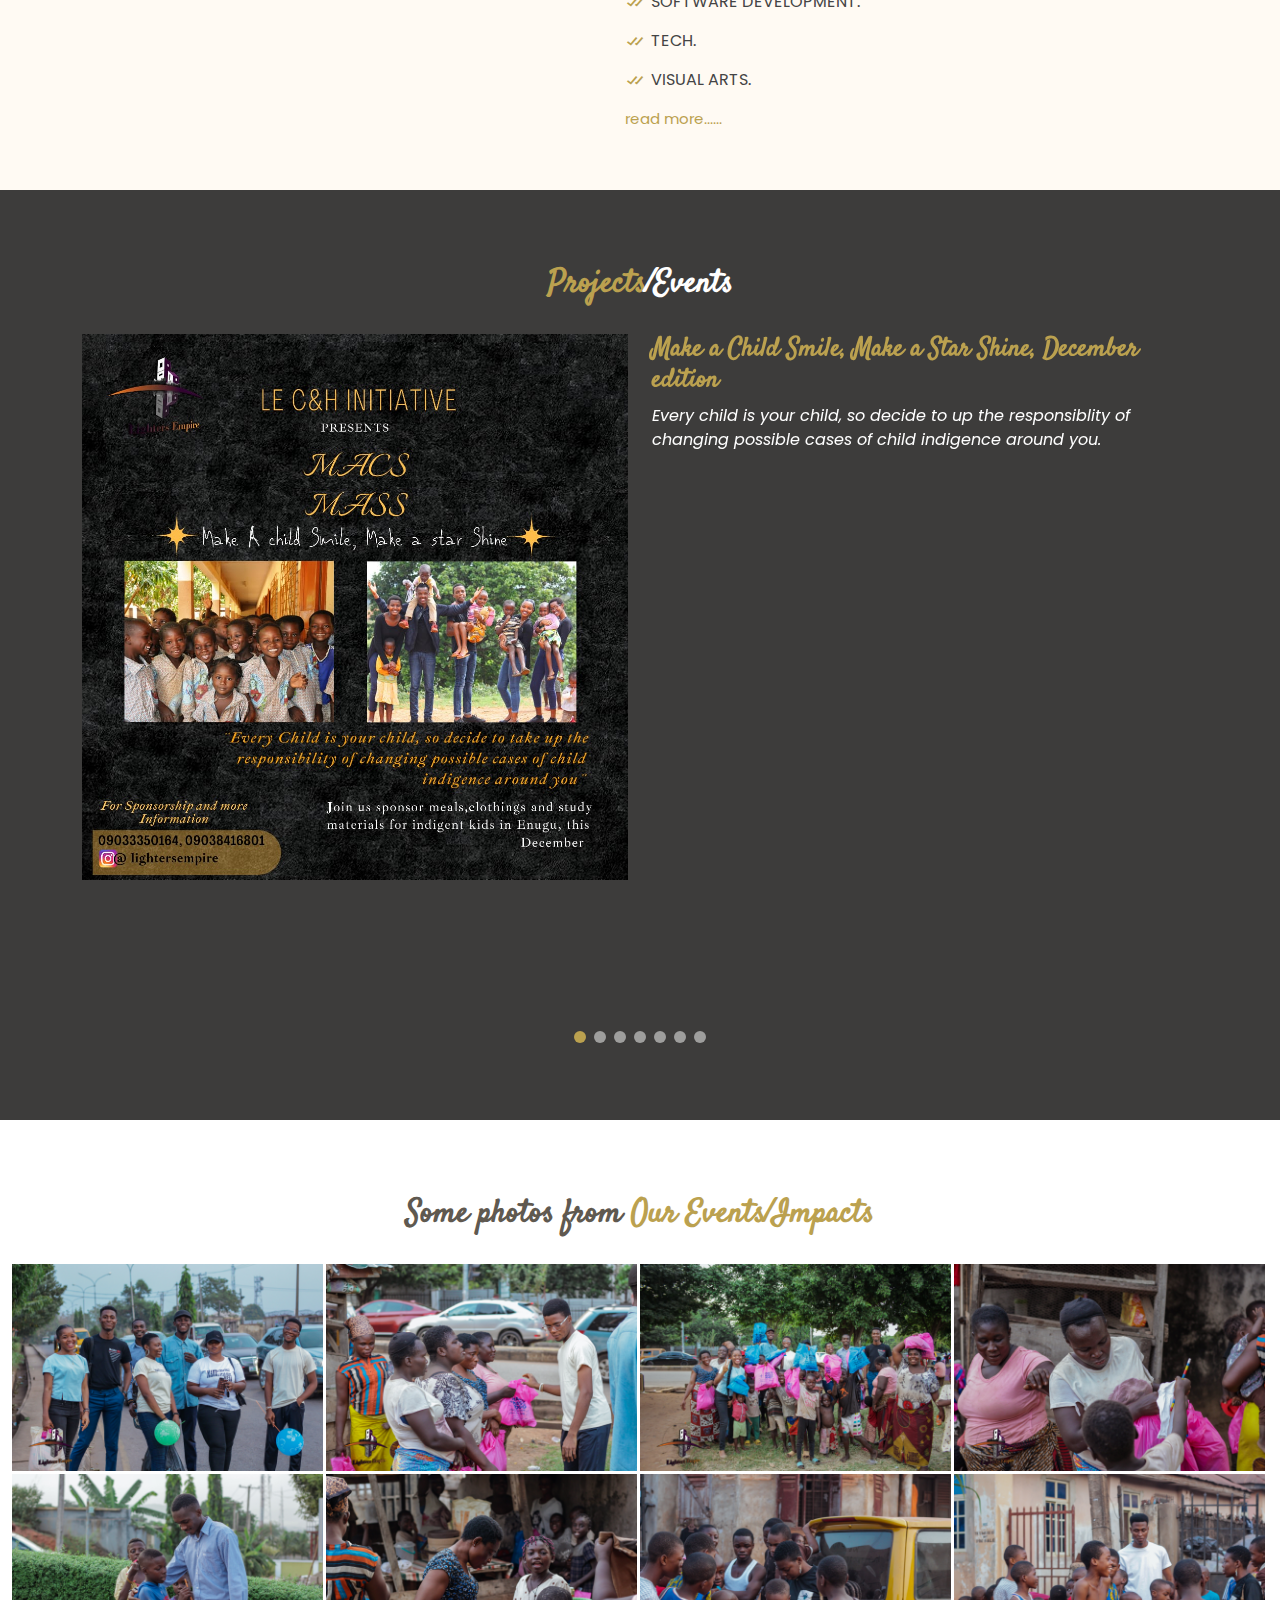
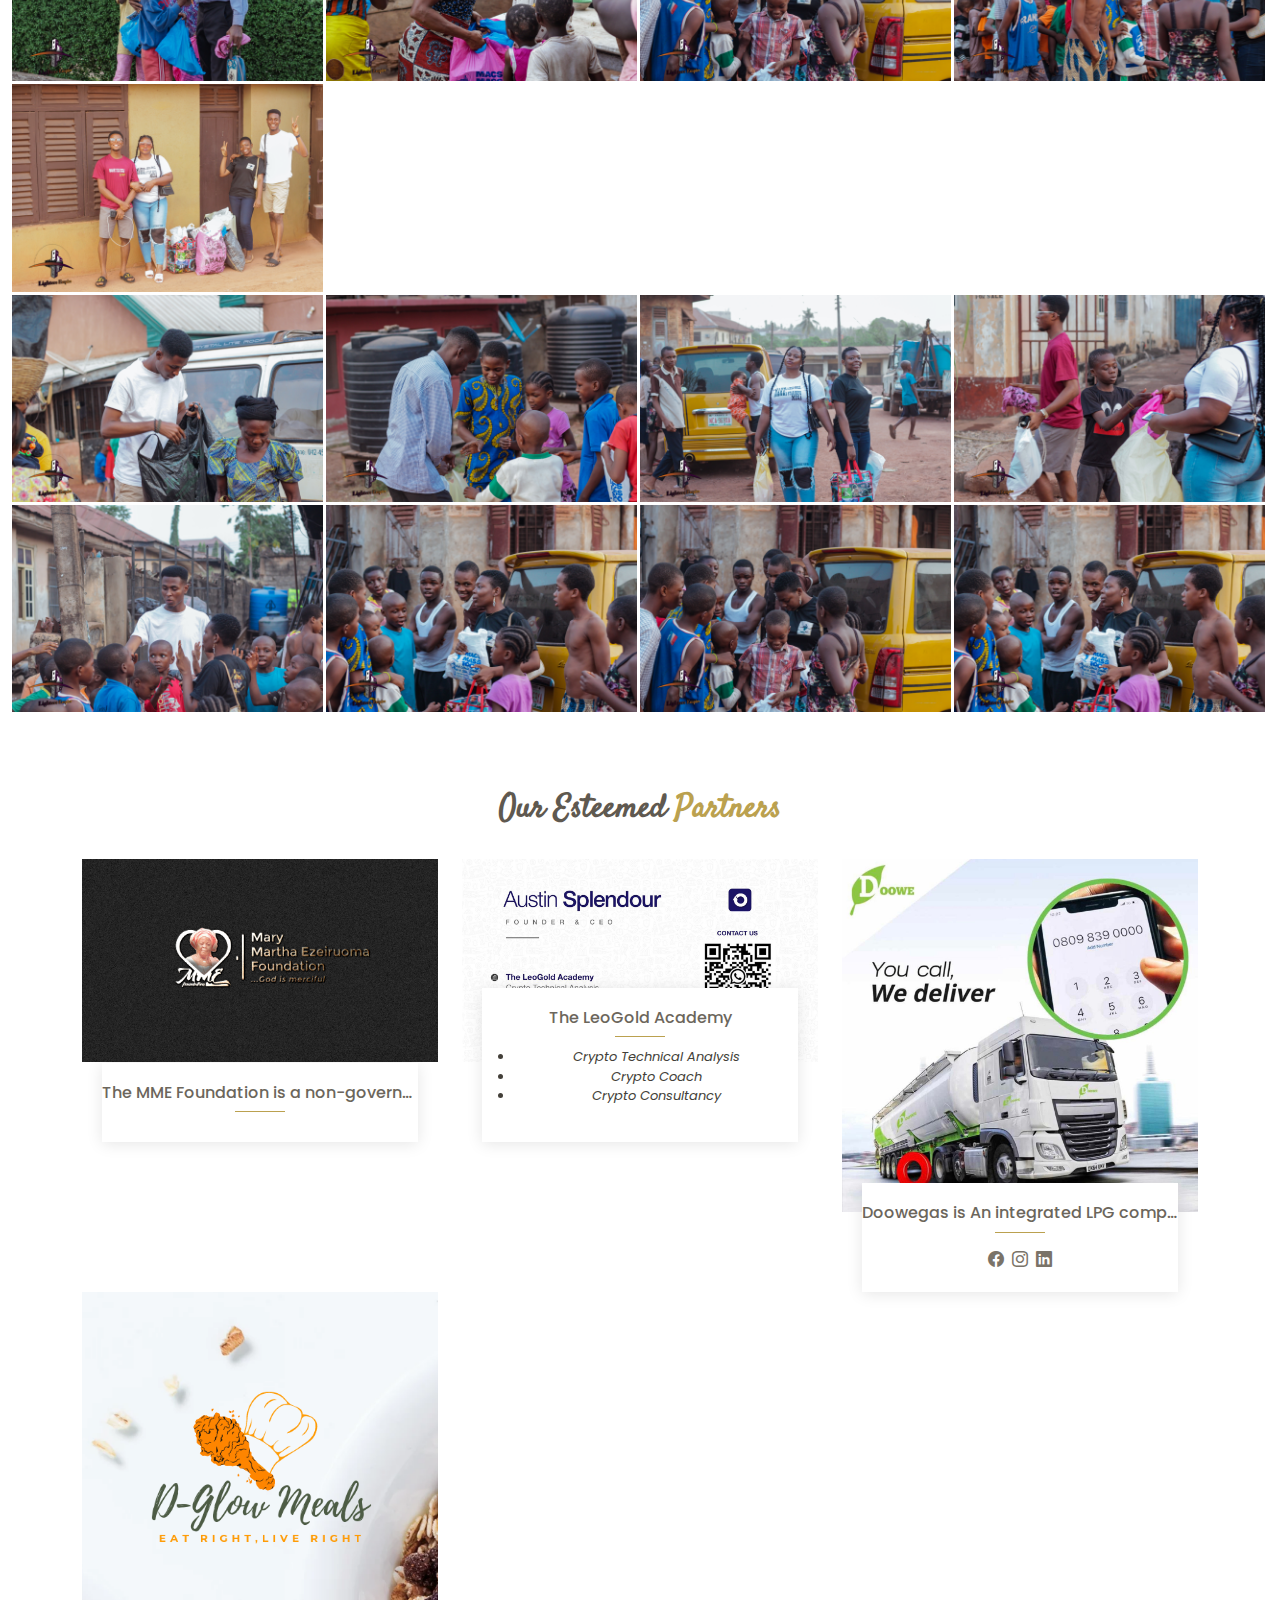
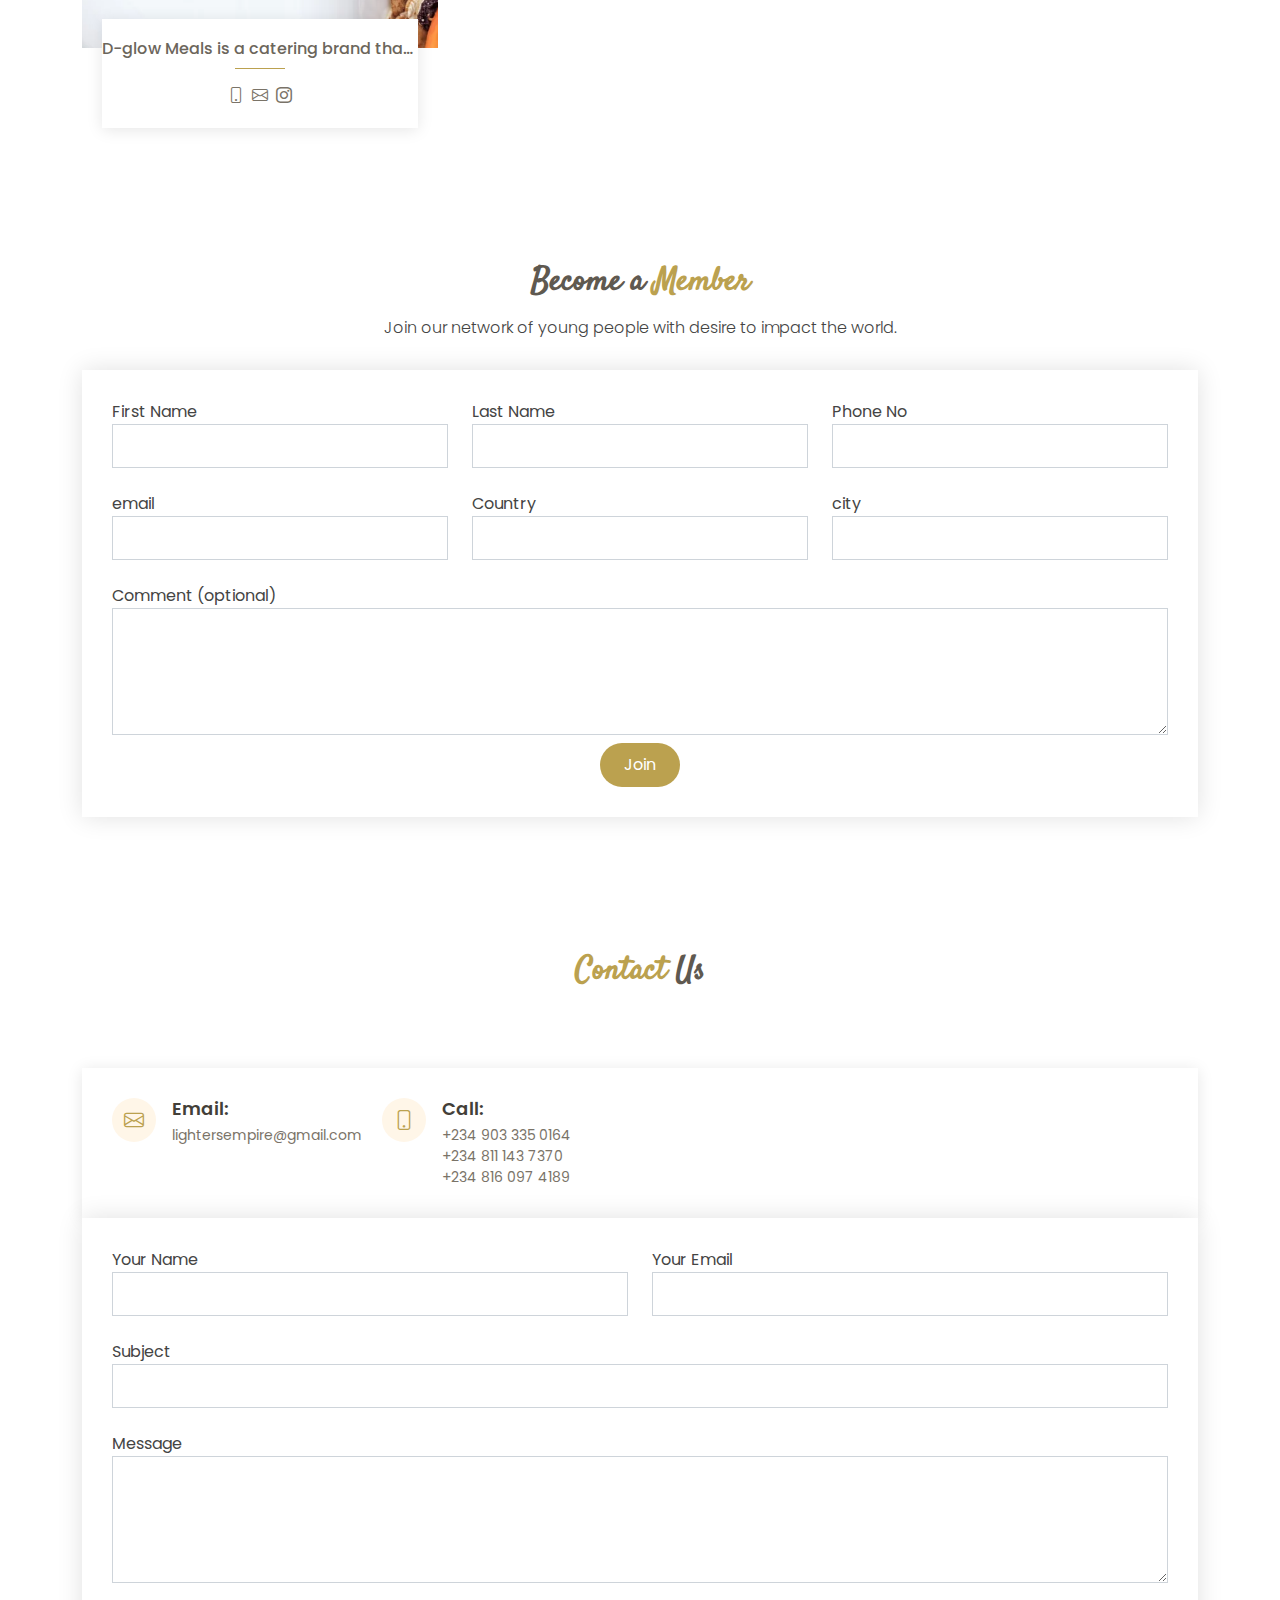
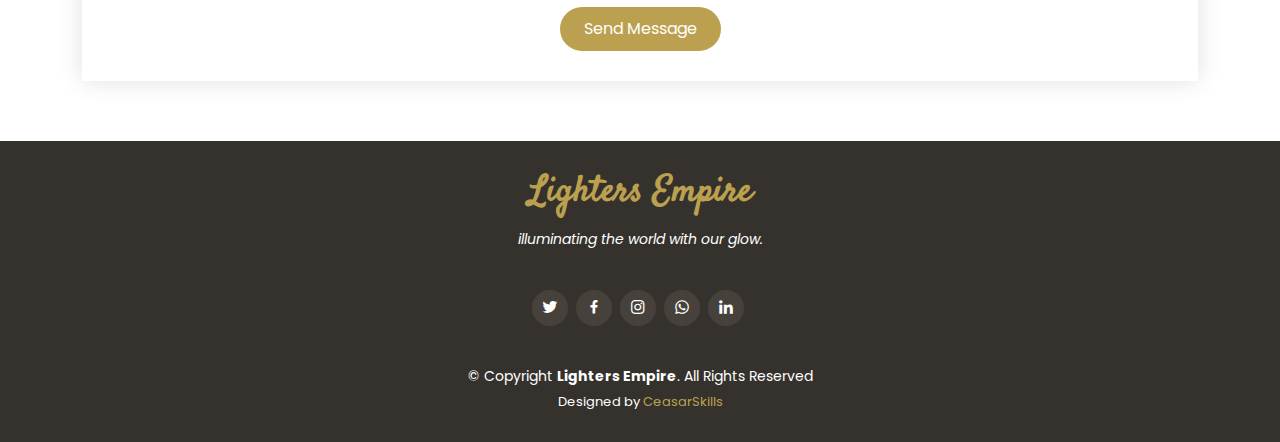
==== commit c1658cbb: "edited the hero carousel" ====
--- a/index.html
+++ b/index.html
@@ -710,7 +710,7 @@
                   <a href="09038416801"><i class="bi bi-phone"></i></a>
                   <a href="divineglowcatering@gmail.com"><i class="bi bi-envelope"></i></a>
                   <a href="https://instagram.com/dglowc?igshid=YmMyMTA2M2Y="><i class="bi bi-instagram"></i></a>
-                  <a href=""><i class="bi bi-linkedin"></i></a> -->
+                  <!-- <a href=""><i class="bi bi-linkedin"></i></a> -->
                 </div>
               </div>
             </div>
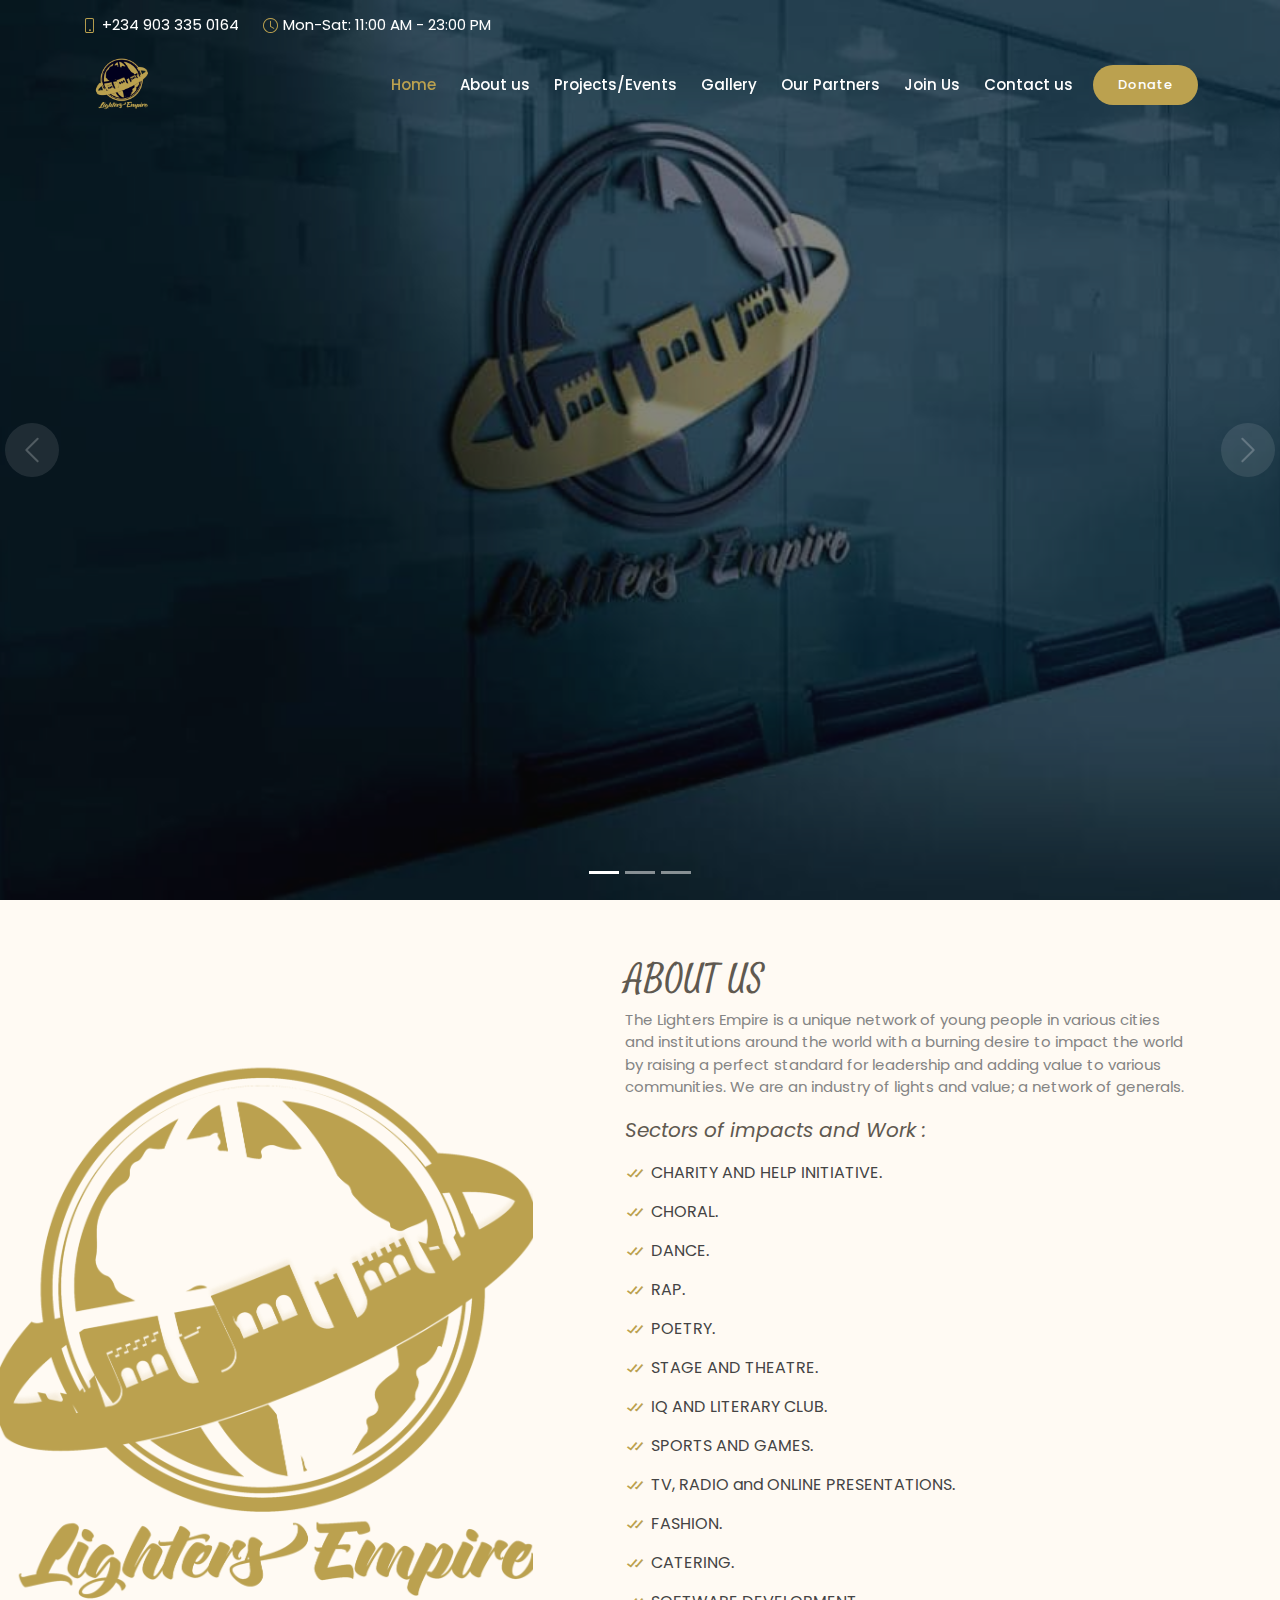
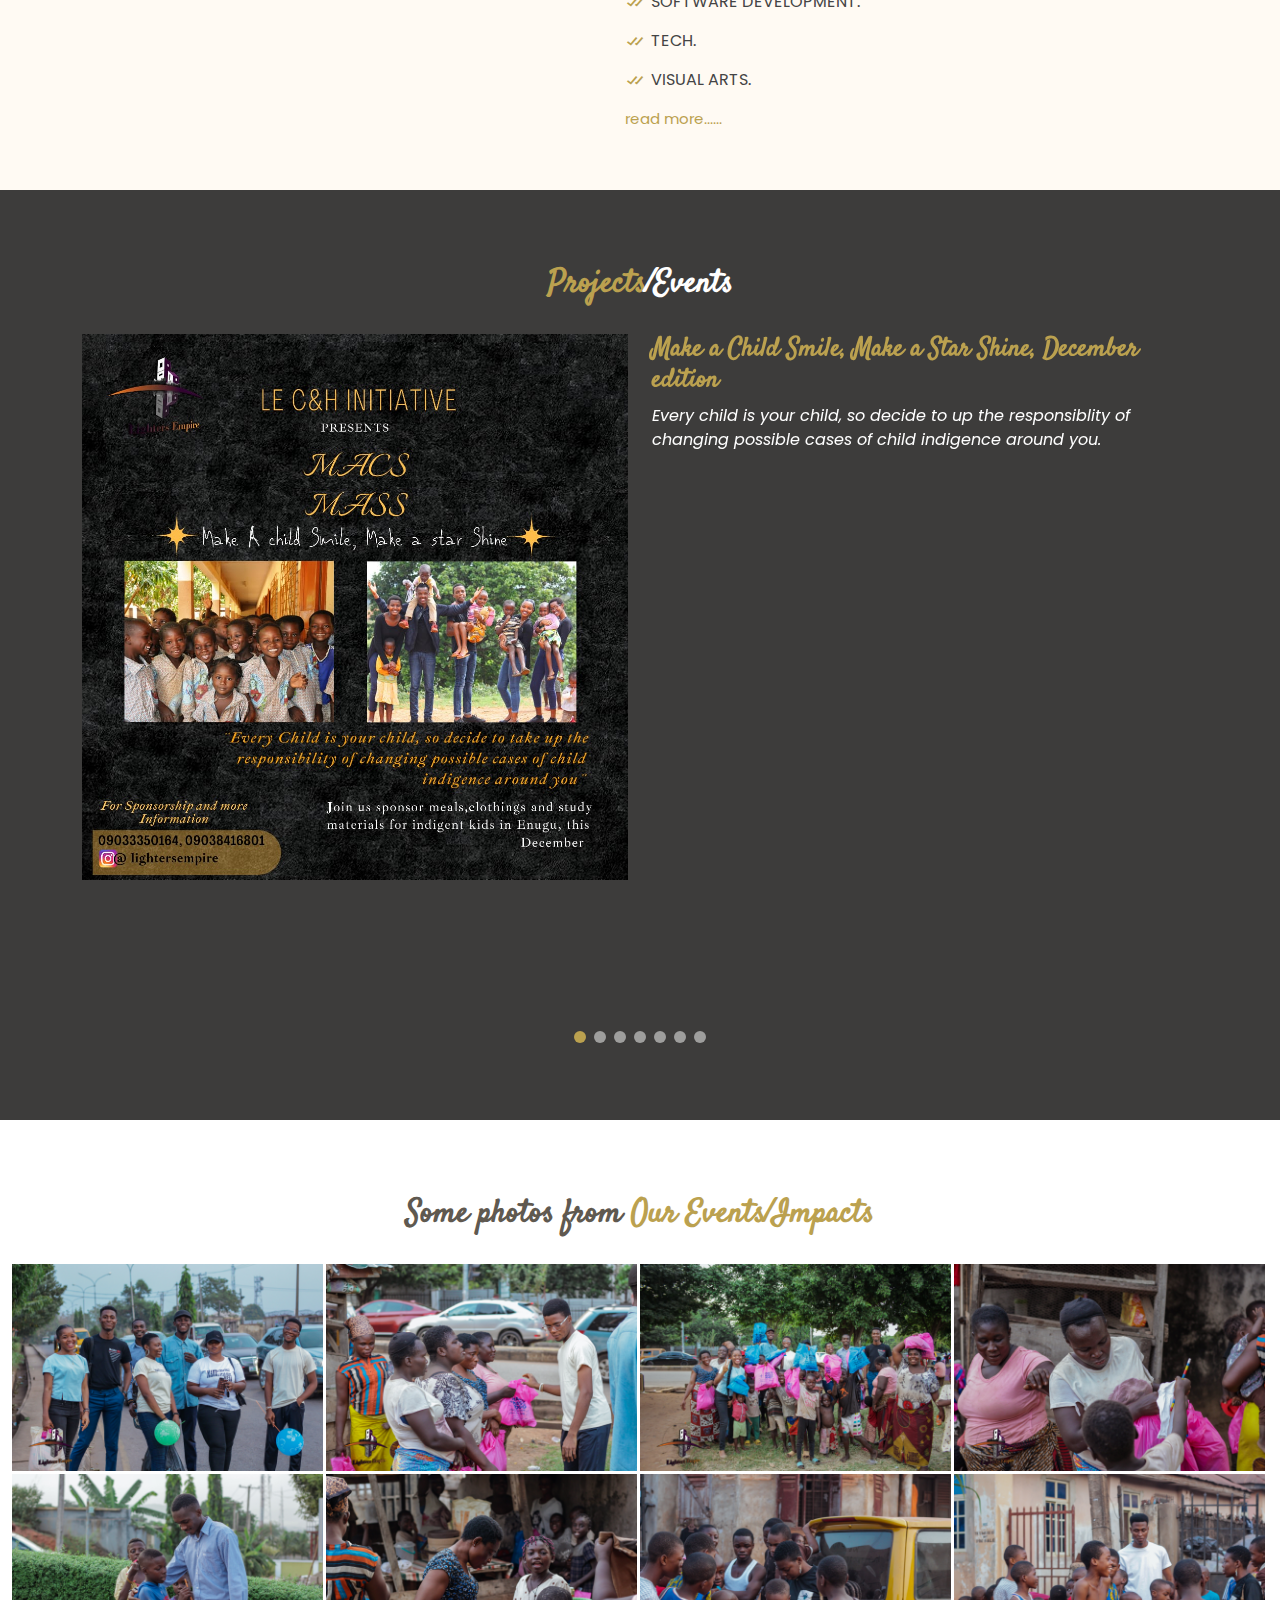
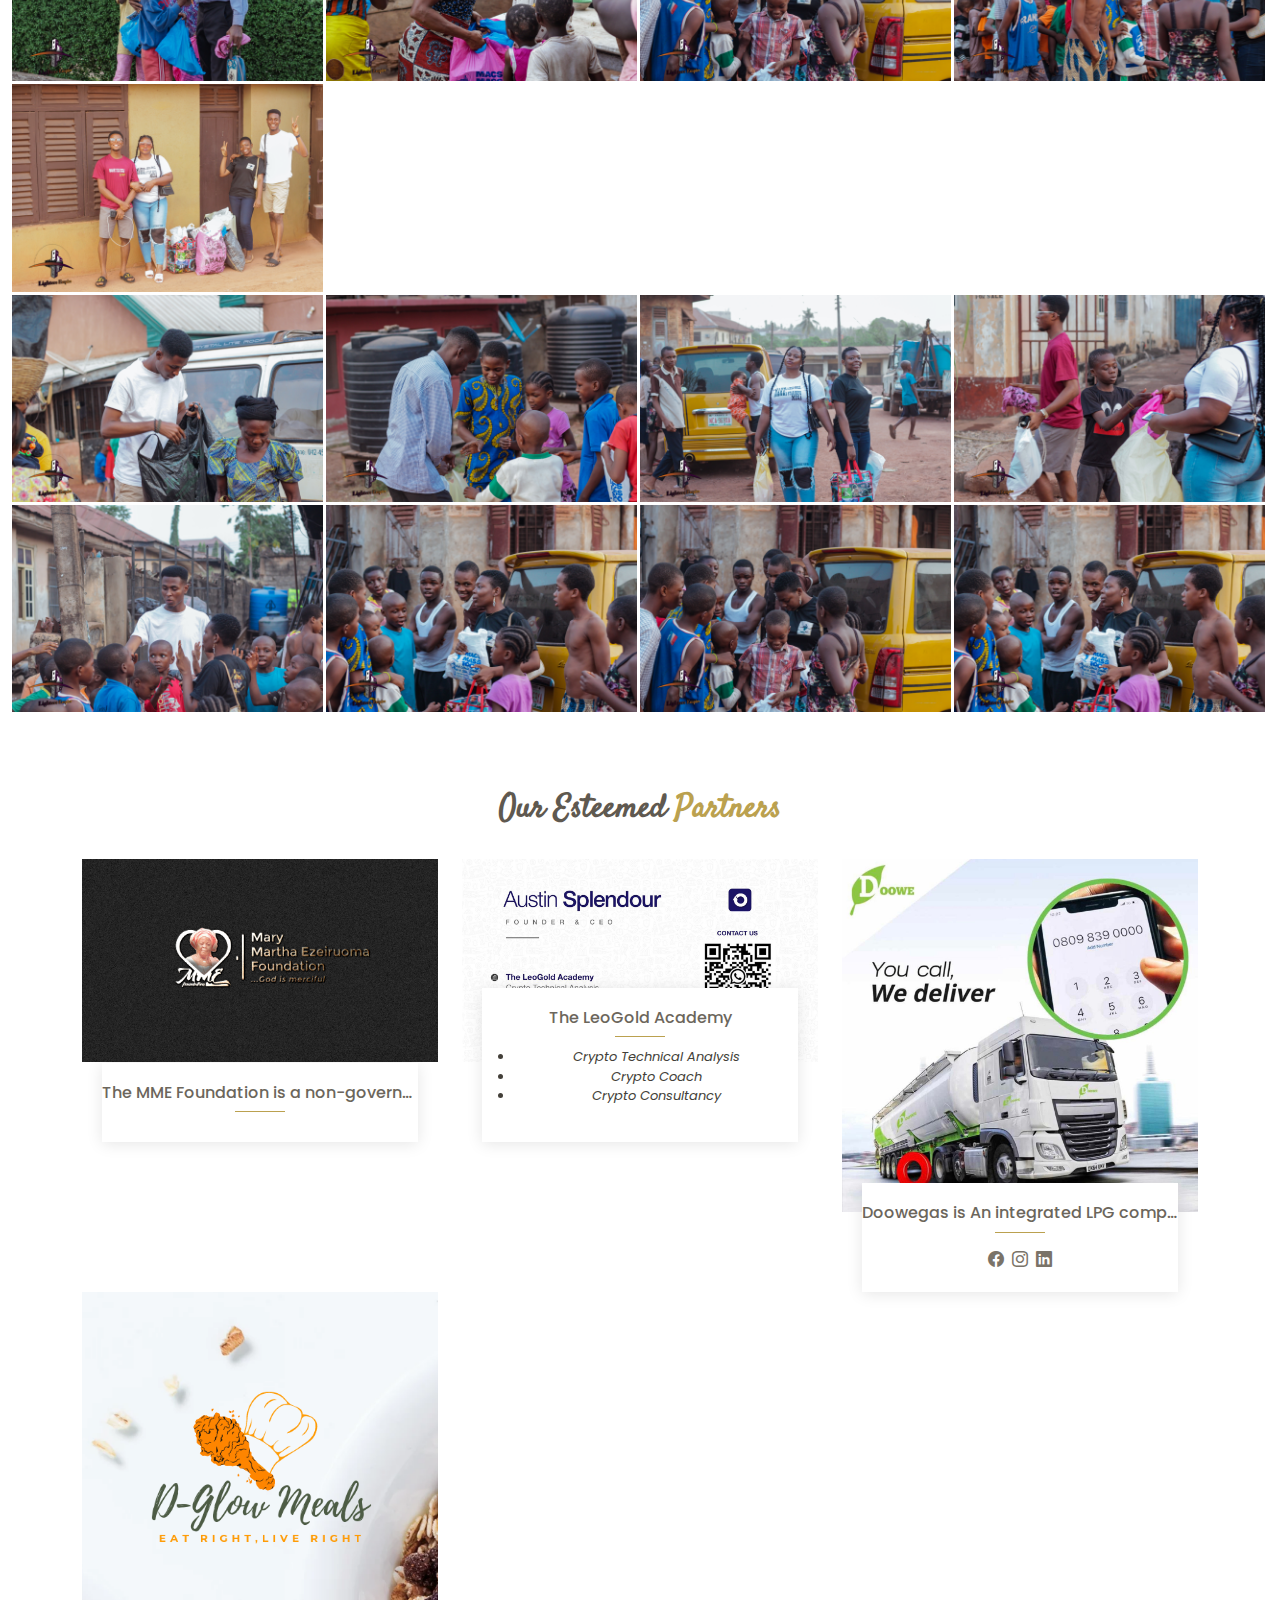
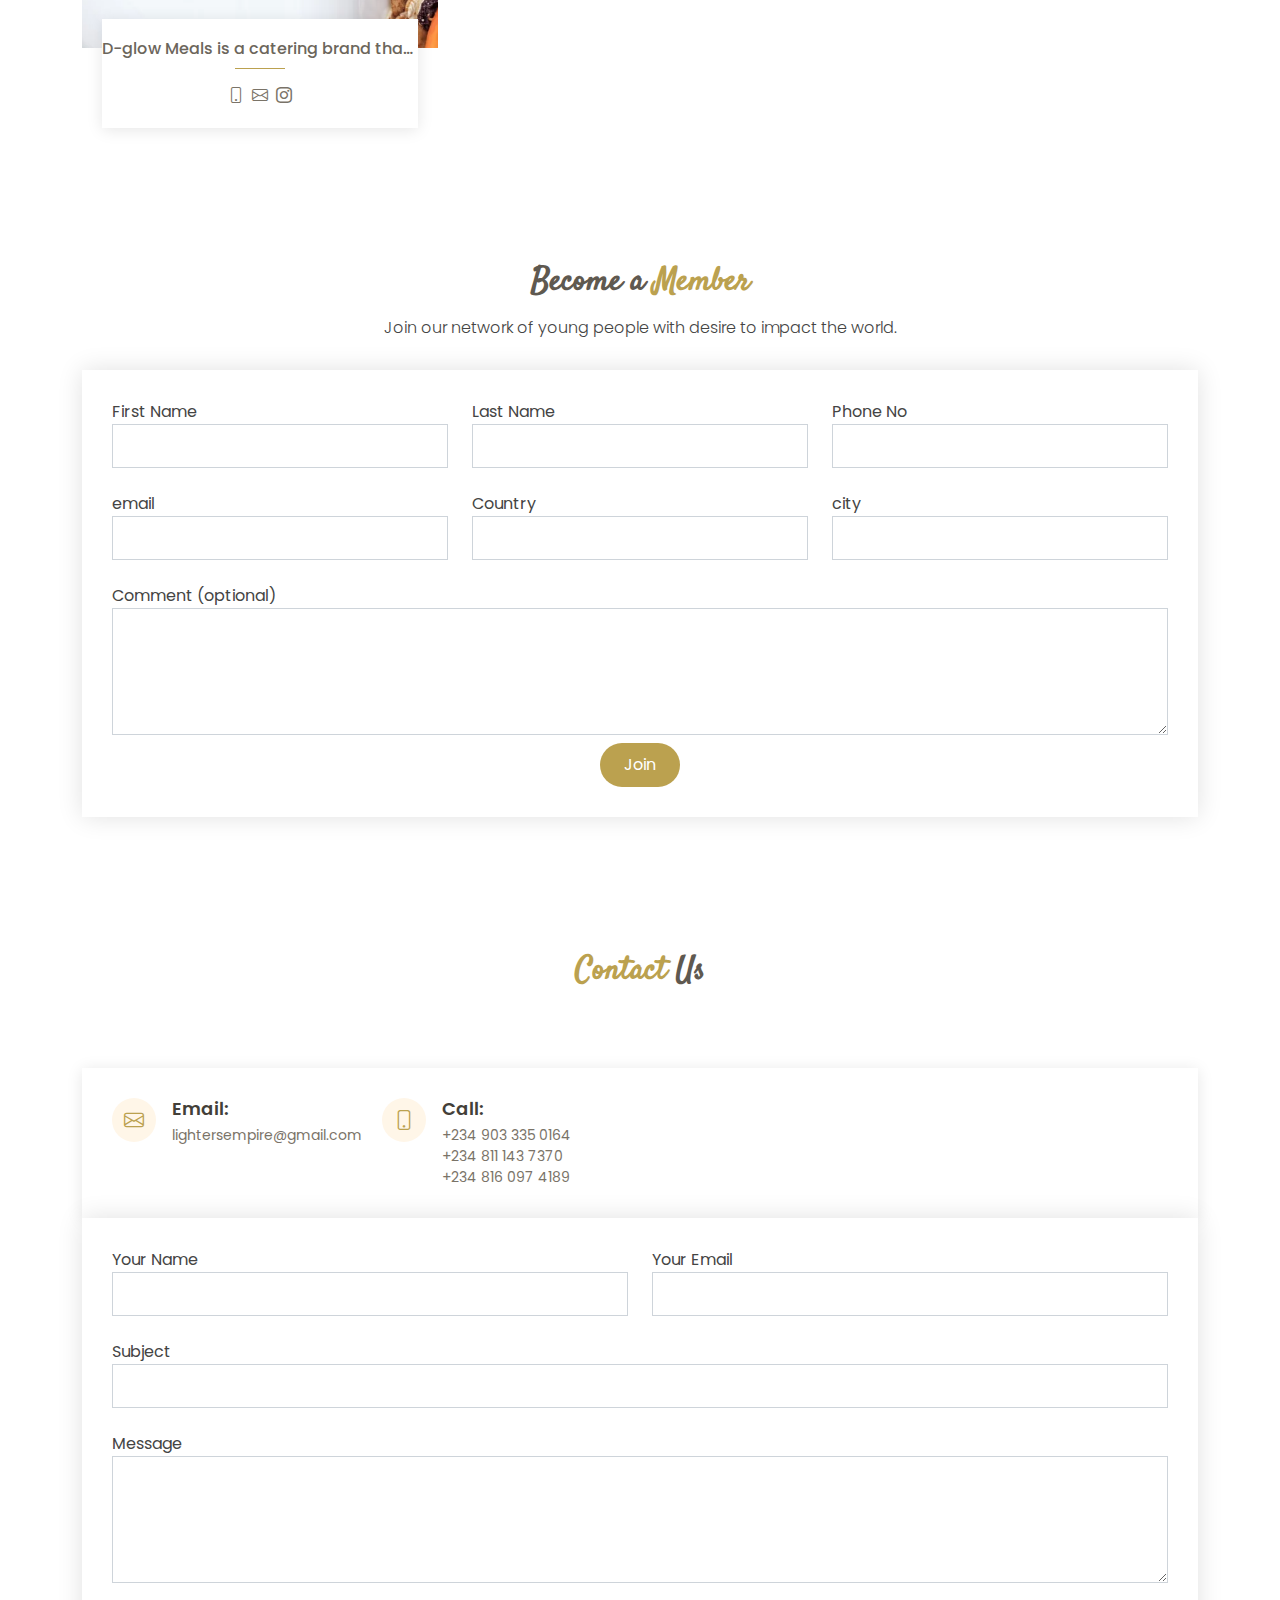
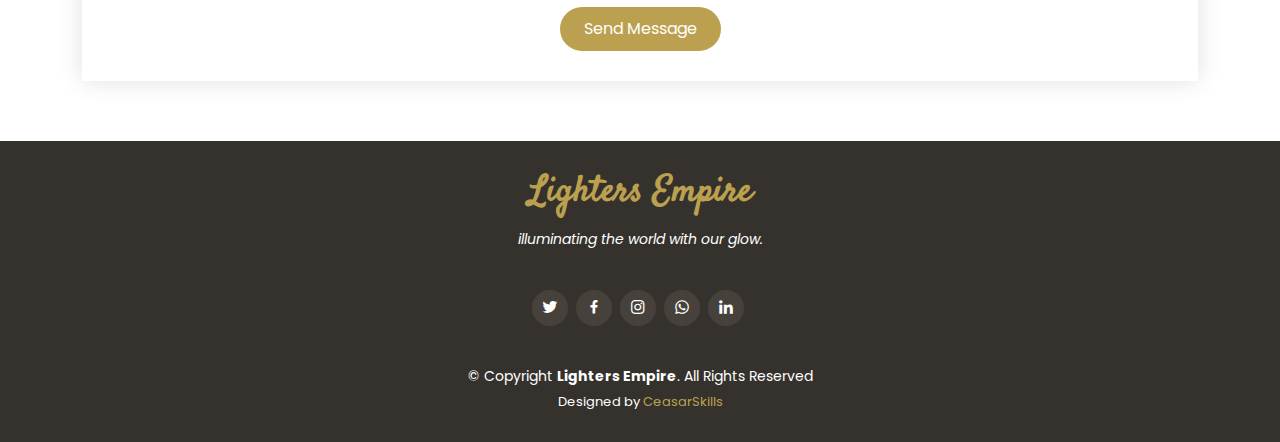
==== commit d03aab82: "edited the hero carousel" ====
--- a/index.html
+++ b/index.html
@@ -64,7 +64,7 @@
         <ul>
           <li><a class="nav-link scrollto active" href="#hero">Home</a></li>
           <li><a class="nav-link scrollto" href="About.html">About us</a></li>
-          <li><a class="nav-link scrollto" href="#events">Events/Impacts</a></li>
+          <li><a class="nav-link scrollto" href="#events">Projects/Events</a></li>
           <li><a class="nav-link scrollto" href="#gallery">Gallery</a></li>
           <li><a class="nav-link scrollto" href="#partners">Our Partners</a></li>
           <li><a class="nav-link scrollto" href="#book-a-table">Join Us</a></li>
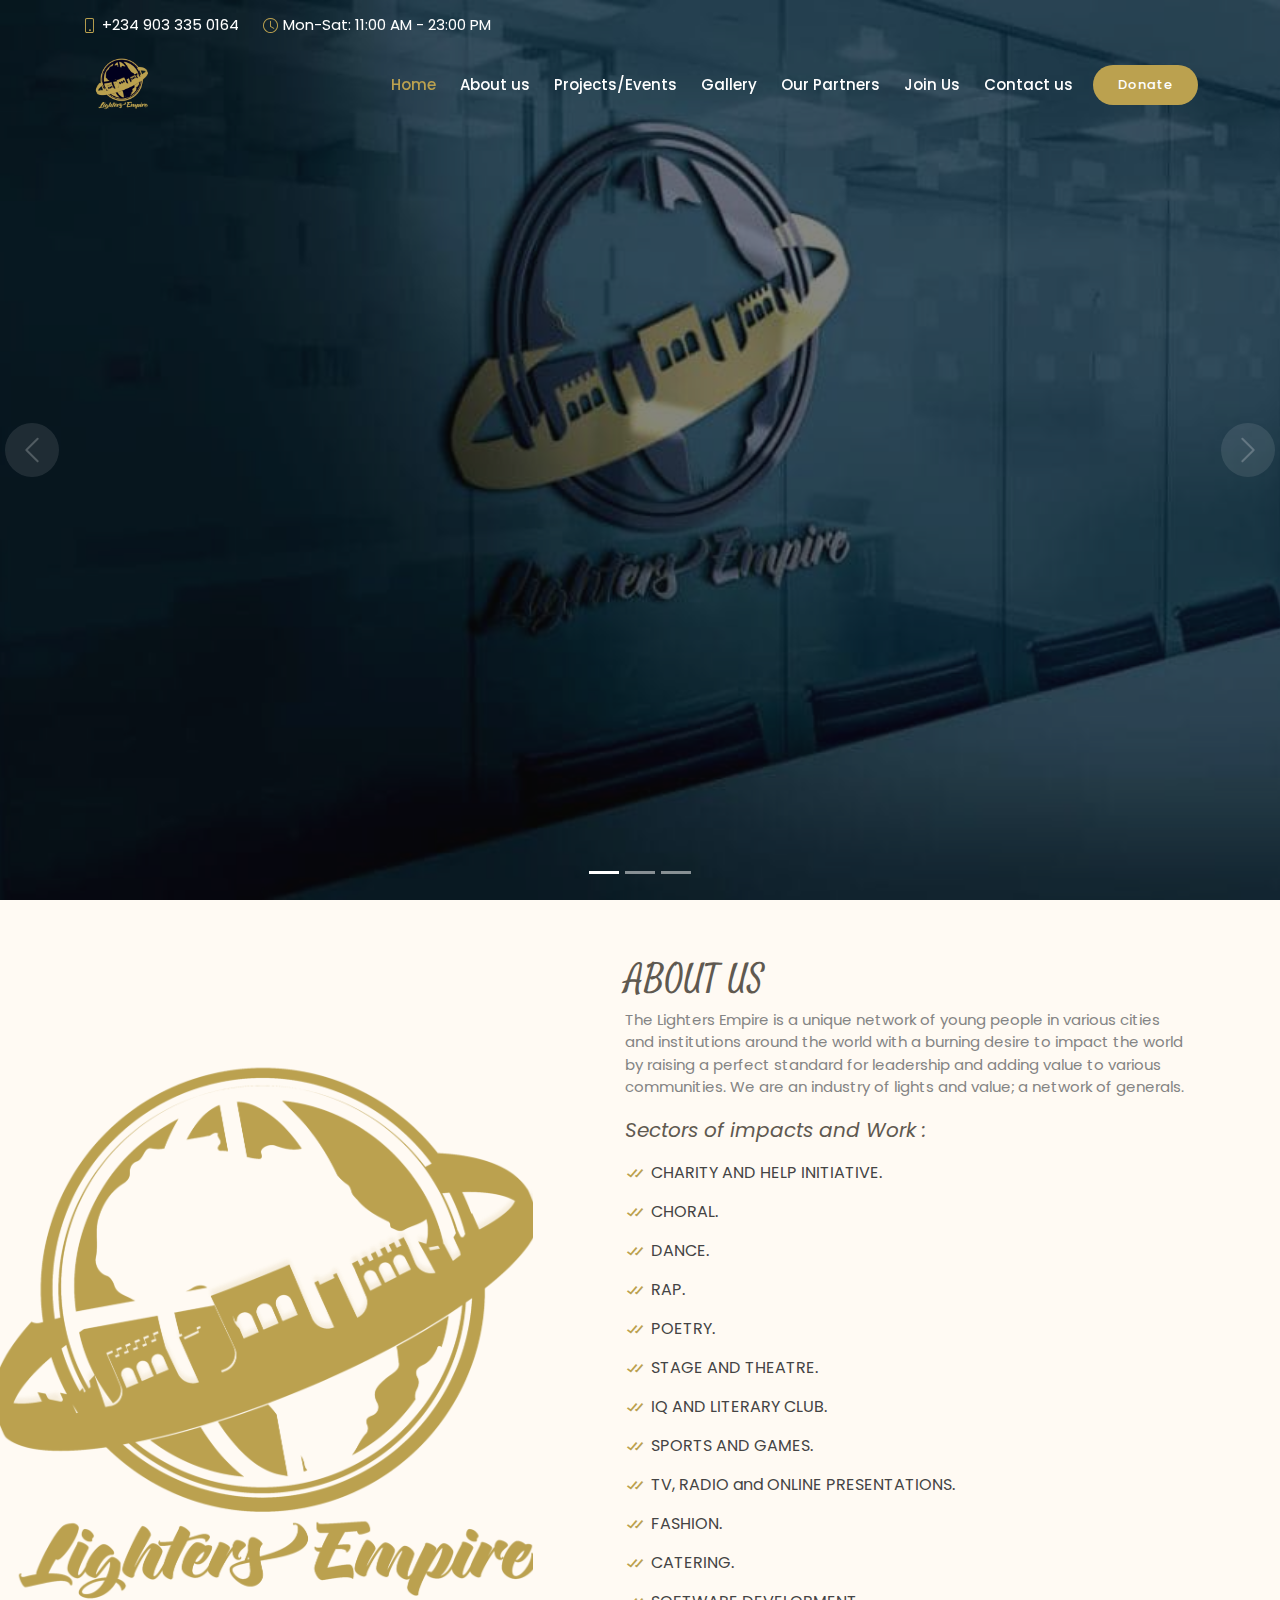
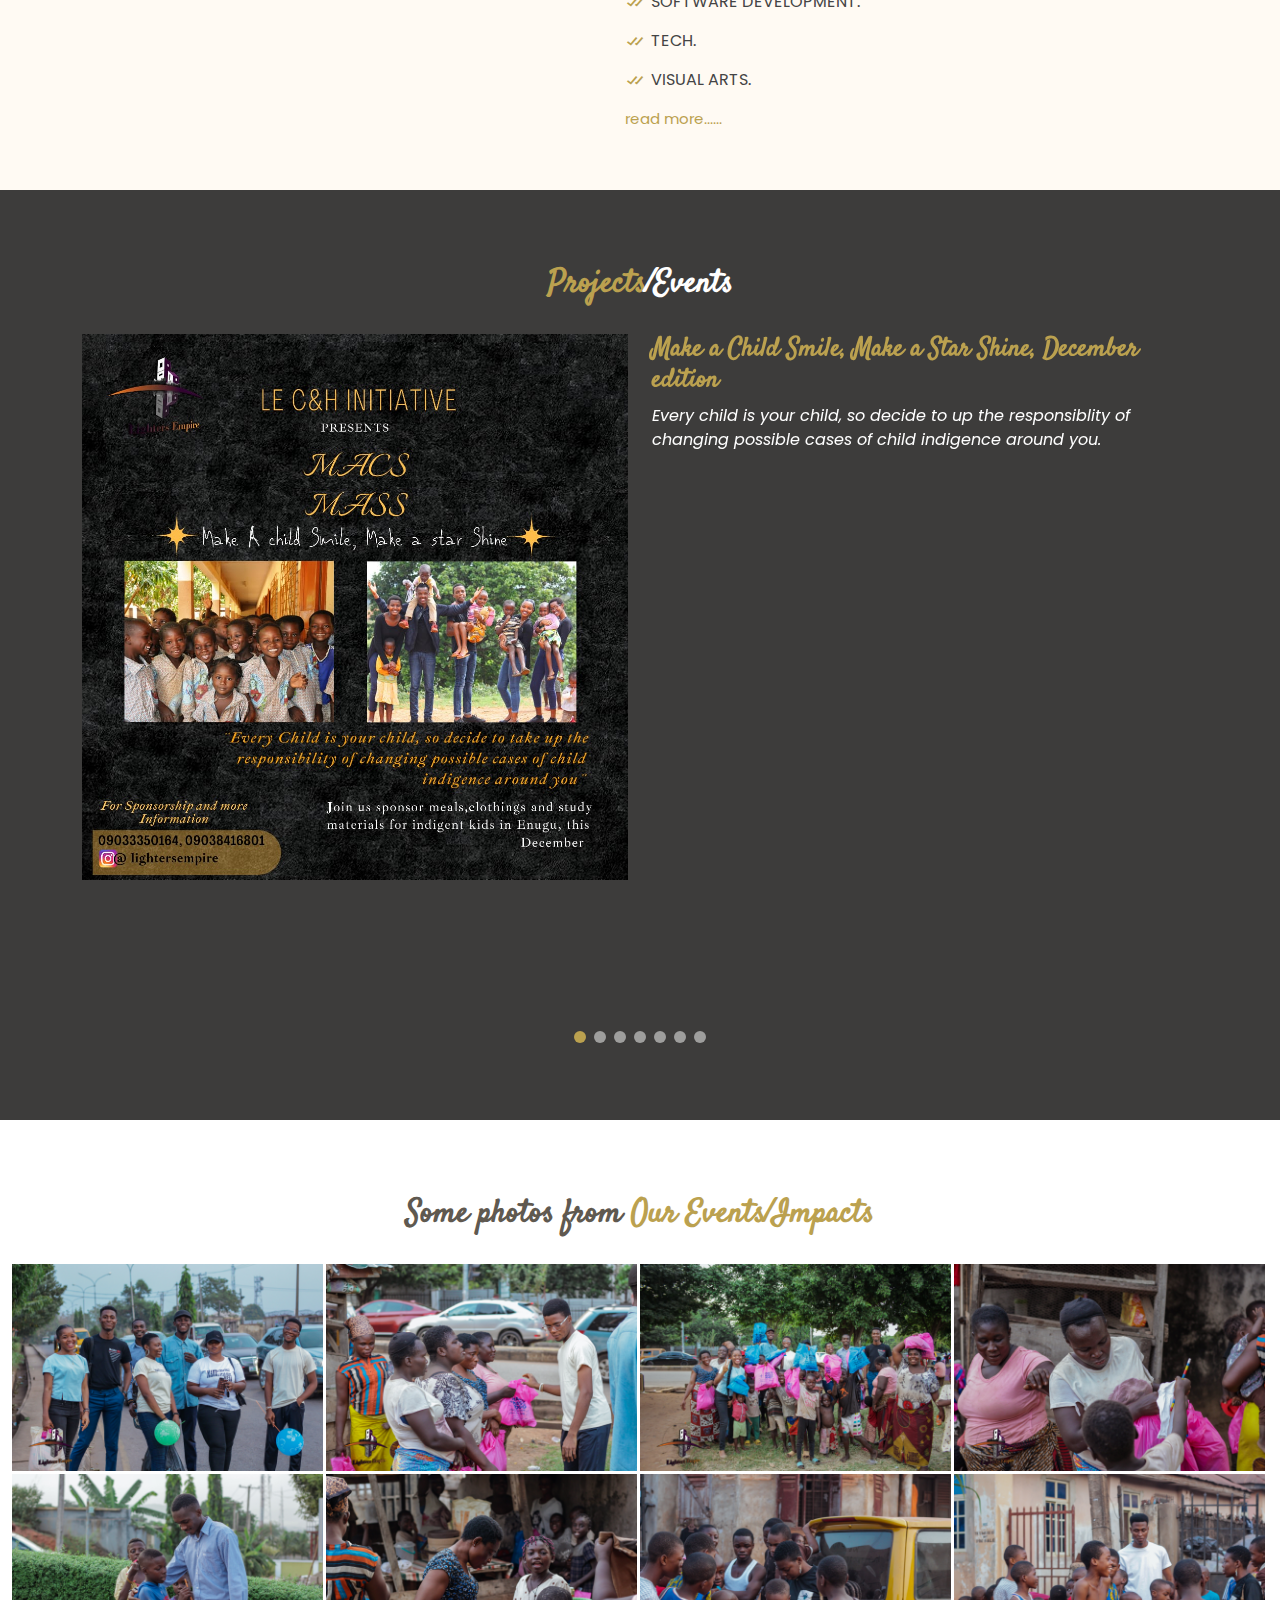
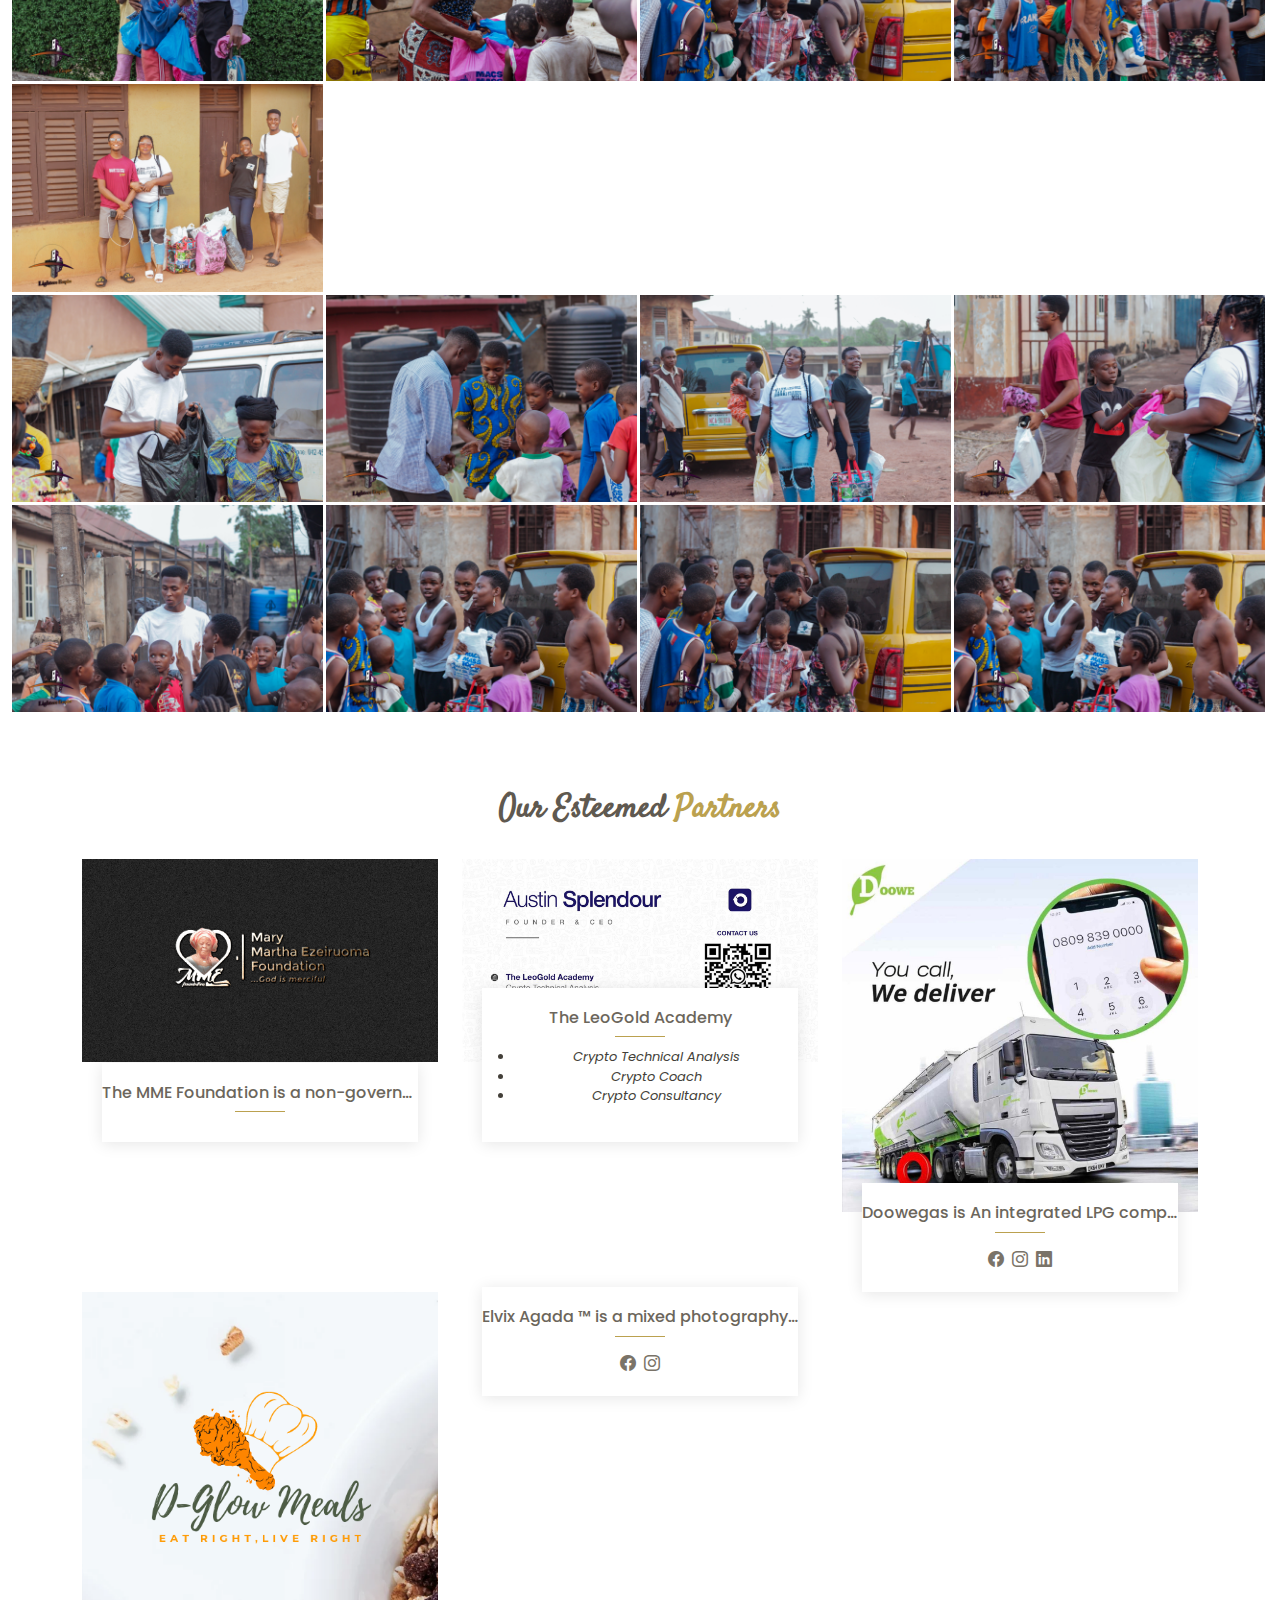
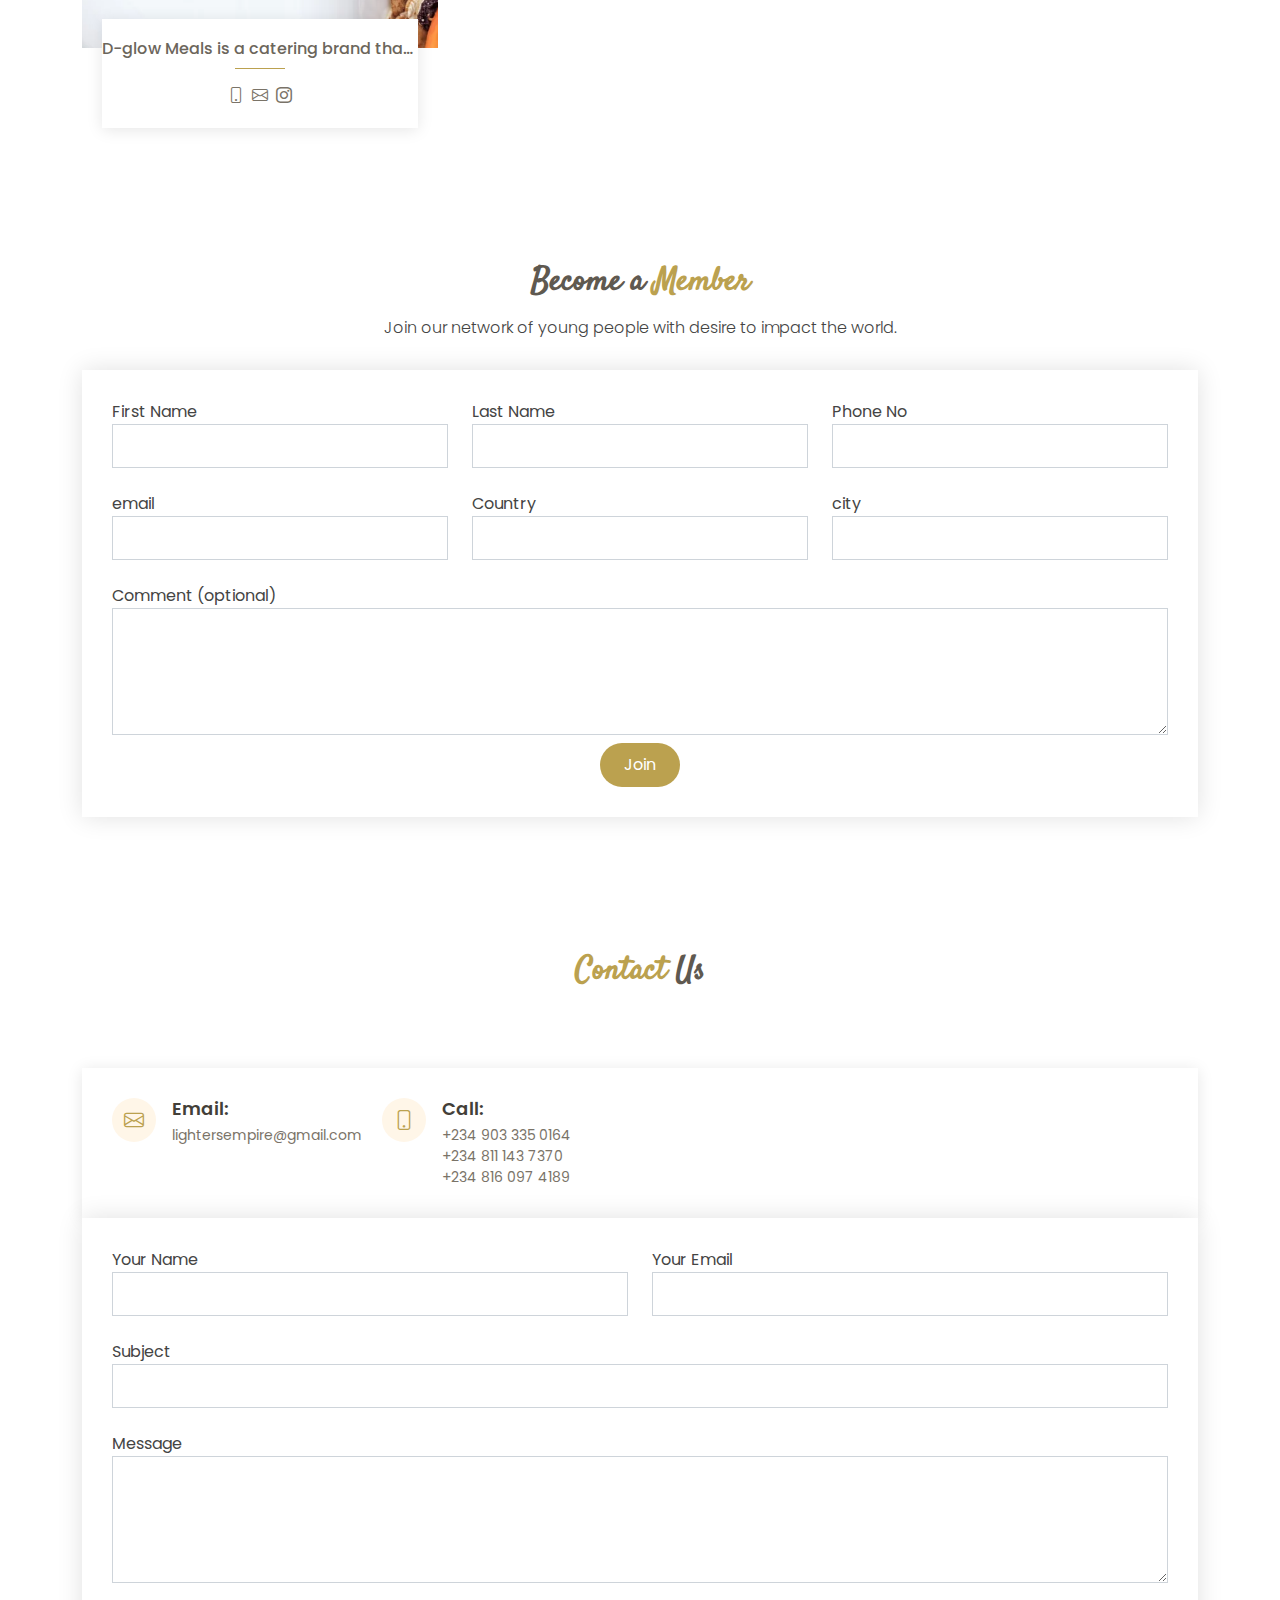
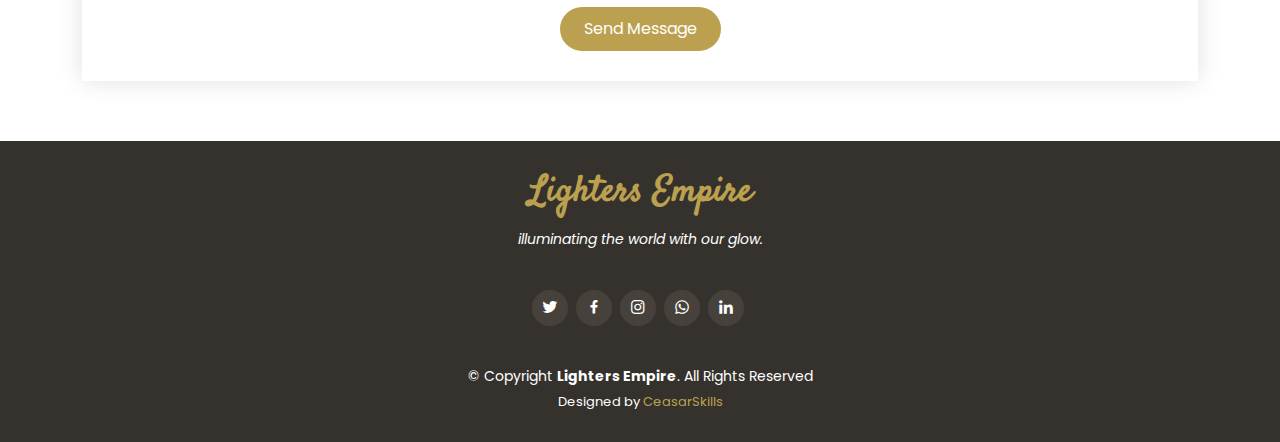
==== commit b608fb7c: "edited the hero carousel" ====
--- a/index.html
+++ b/index.html
@@ -716,6 +716,28 @@
             </div>
           </div>
 
+          <div class="col-lg-4 col-md-6">
+            <div class="member">
+              <div class="pic">
+                <a href="assets/img/chefs/elvis.jpg" class="gallery-lightbox"><img src="assets/img/chefs/elvis.jpg"
+                    class="img-fluid" alt=""></a>
+                <!-- <img src="assets/img/chefs/Business card.jpg" class="img-fluid" alt=""> -->
+              </div>
+              <div class="member-info">
+                <h4 class="partner">Elvix Agada ™ is a mixed photography and videography brand that delivers high
+                  quality media coverage for your events and
+                  other professional services.</h4>
+                <div class="social">
+                  <!-- <a href=""><i class="bi bi-phone"></i></a> -->
+                  <a href="https://www.facebook.com/profile.php?id=100007980407269"><i class="bi bi-facebook"></i></a>
+                  <a href="https://www.instagram.com/invites/contact/?i=1rzljynw3joq0&utm_content=3kuq5a5"><i
+                      class="bi bi-instagram"></i></a>
+                  <!-- <a href=""><i class="bi bi-linkedin"></i></a> -->
+                </div>
+              </div>
+            </div>
+          </div>
+
 
         </div>
 
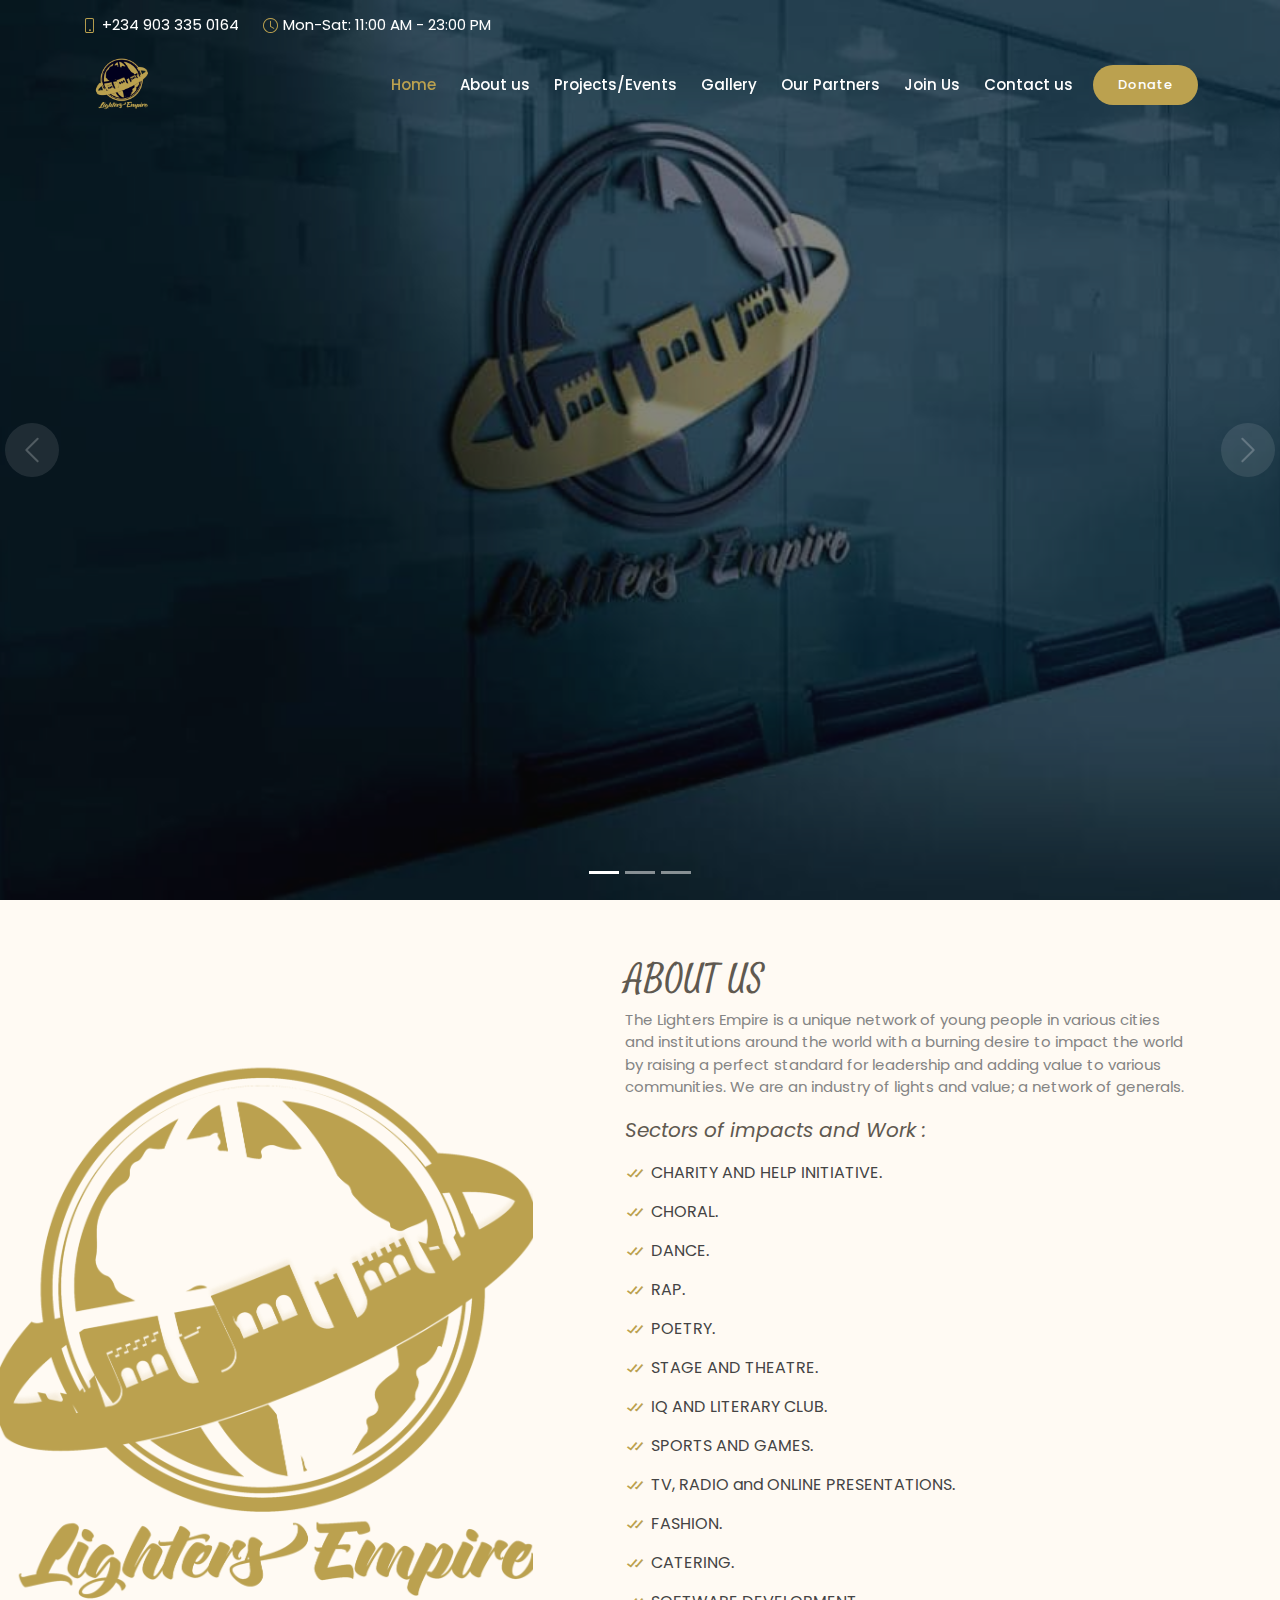
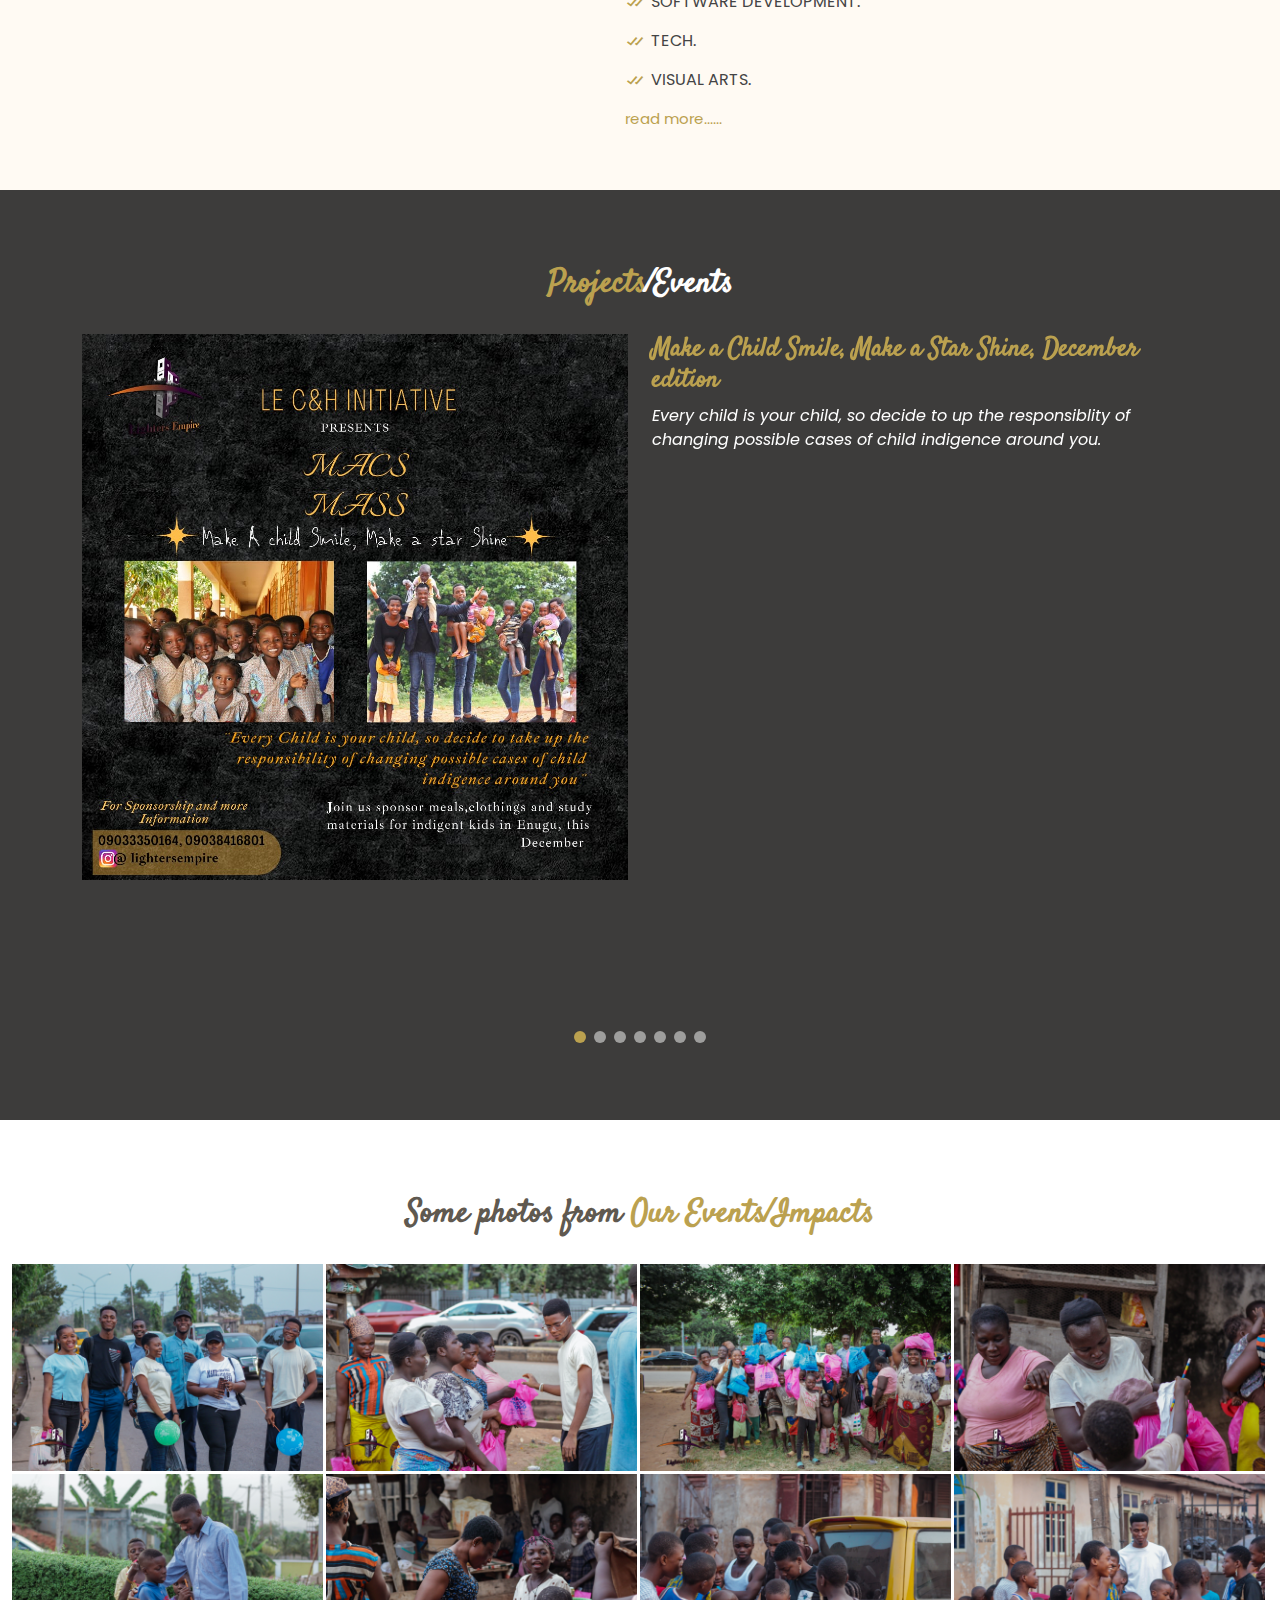
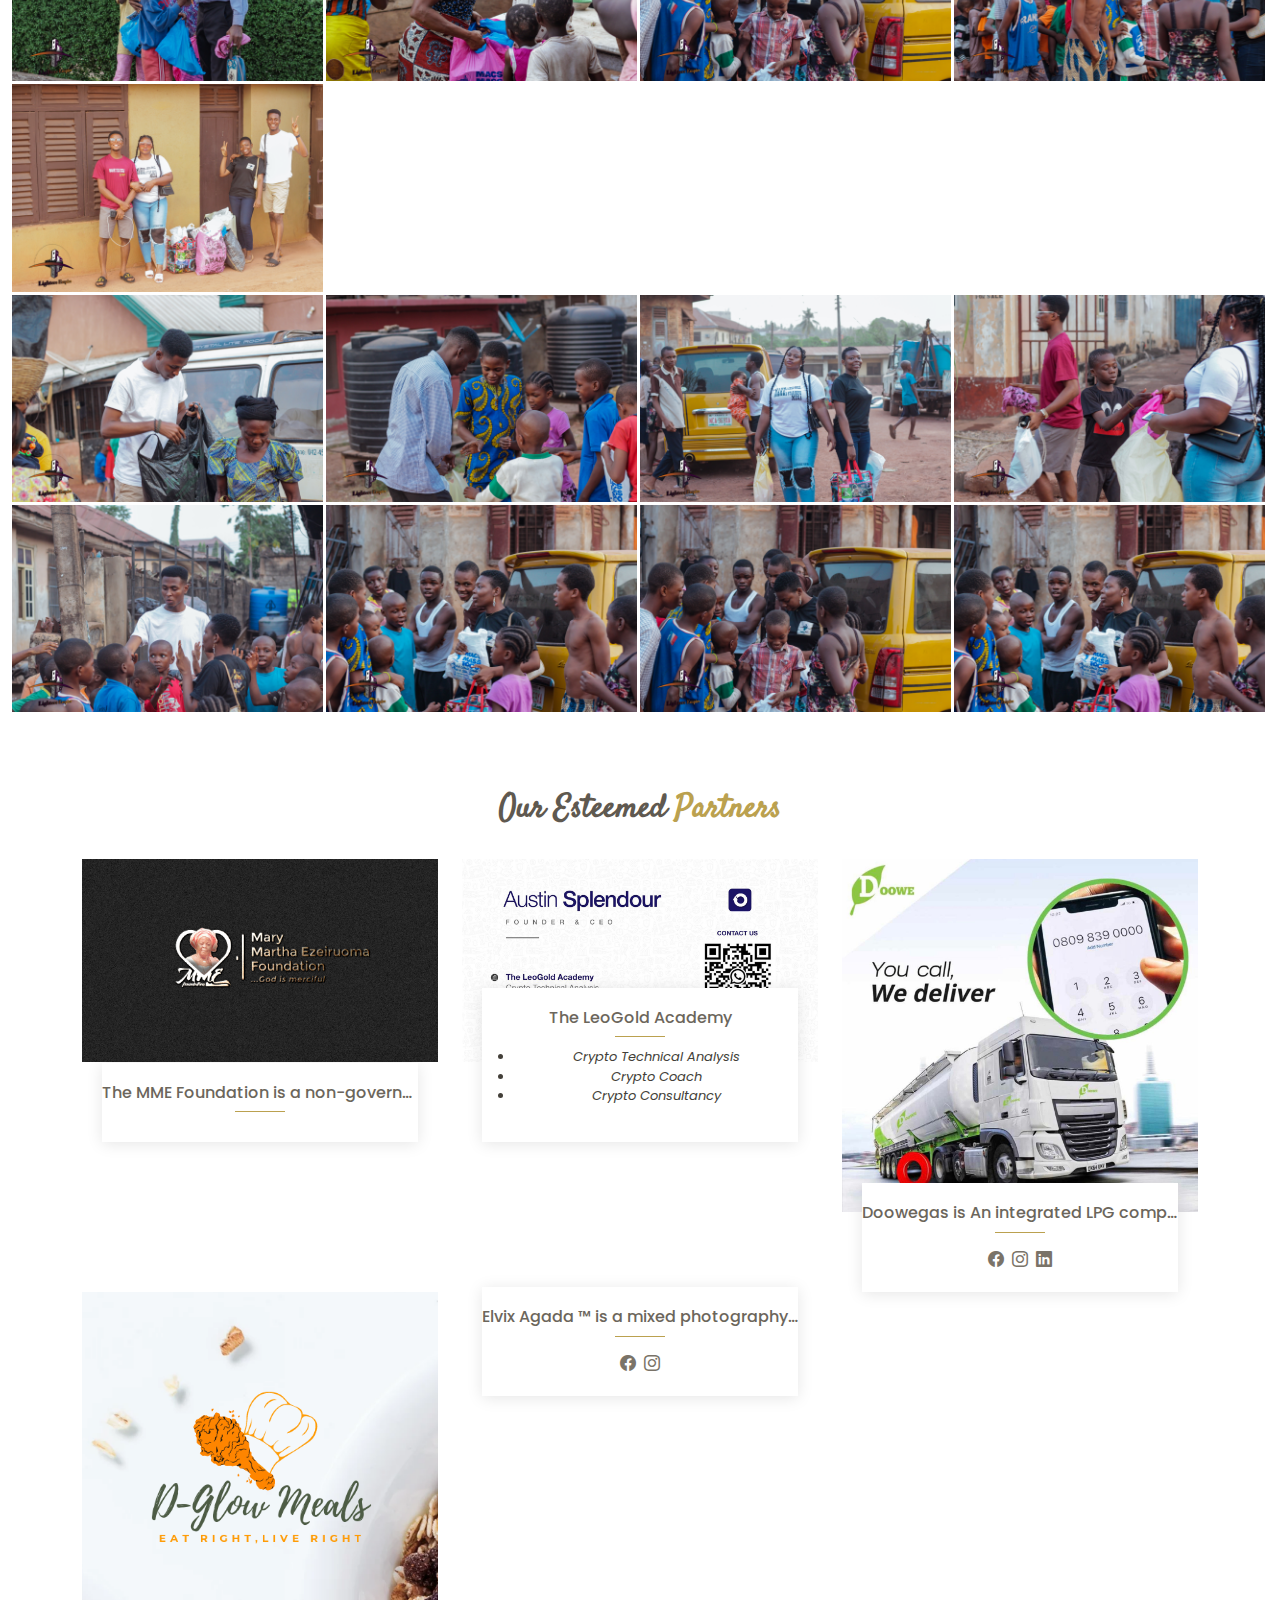
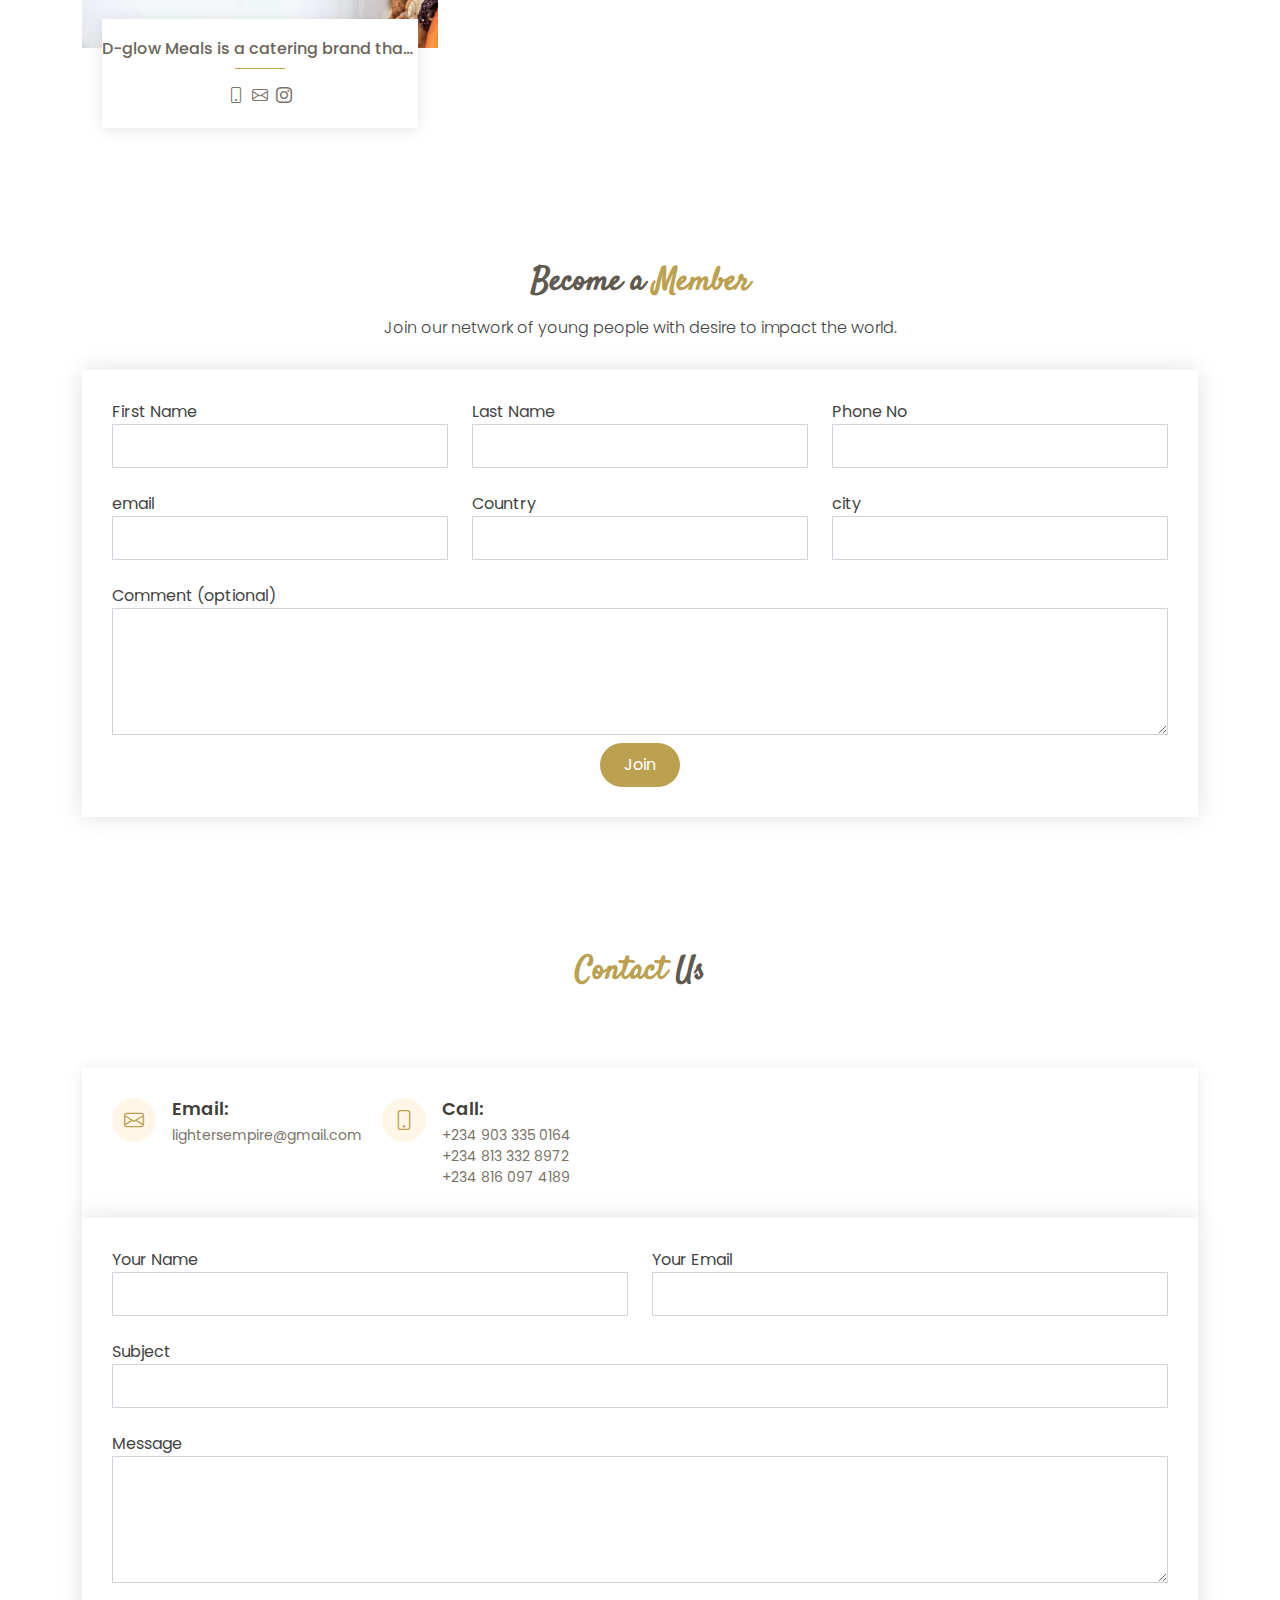
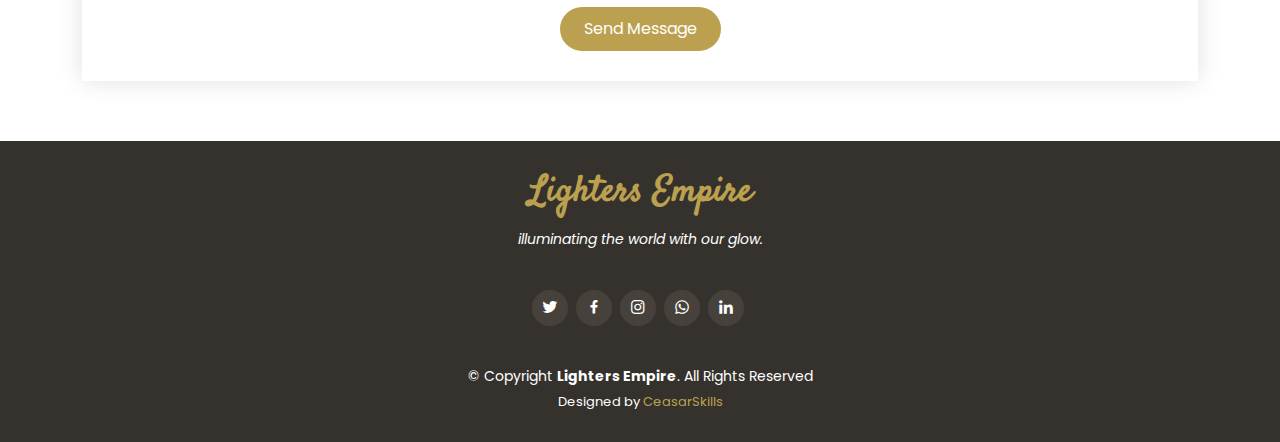
==== commit 8de90946: "edited the hero carousel" ====
--- a/index.html
+++ b/index.html
@@ -960,7 +960,7 @@
             <div class="col-lg-3 col-md-6 info mt-4 mt-lg-0">
               <i class="bi bi-phone"></i>
               <h4>Call:</h4>
-              <p>+234 903 335 0164<br>+234 811 143 7370<br>+234 816 097 4189</p>
+              <p>+234 903 335 0164<br>+234 813 332 8972<br>+234 816 097 4189</p>
             </div>
           </div>
         </div>
